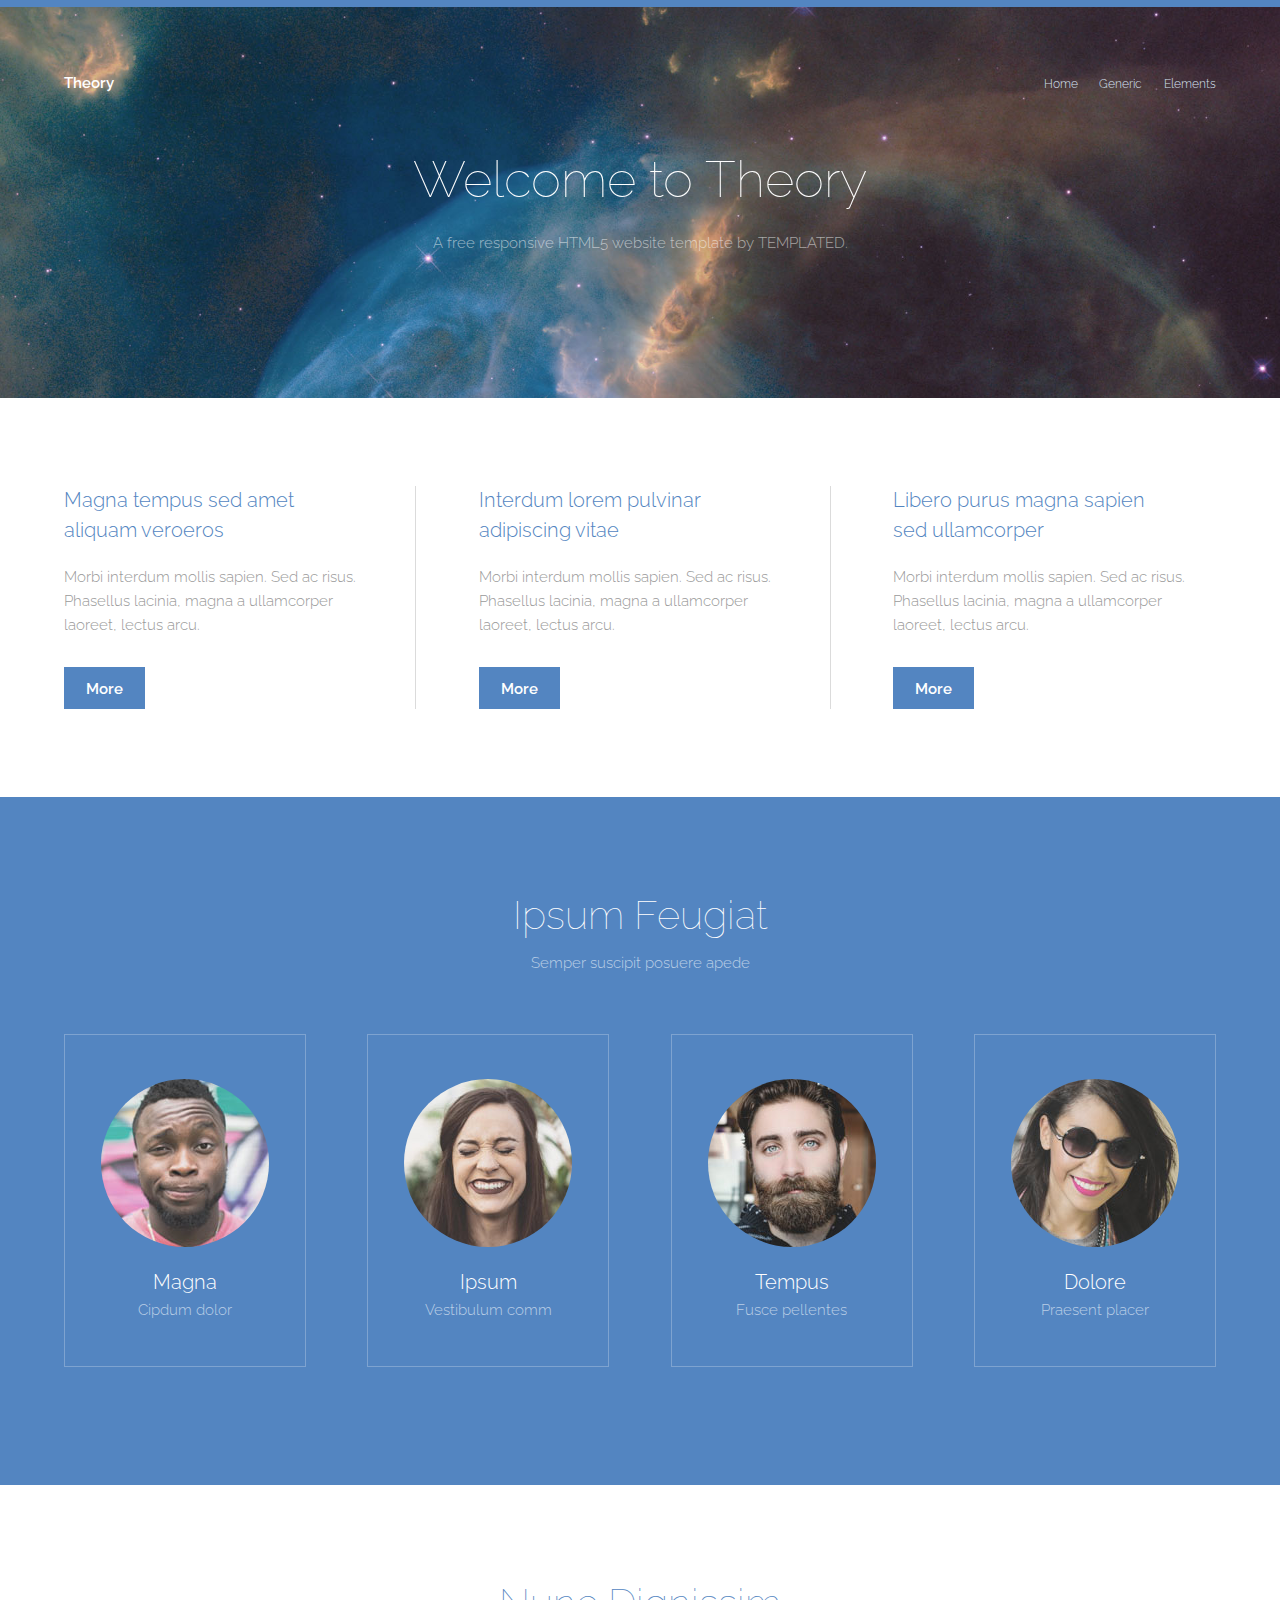
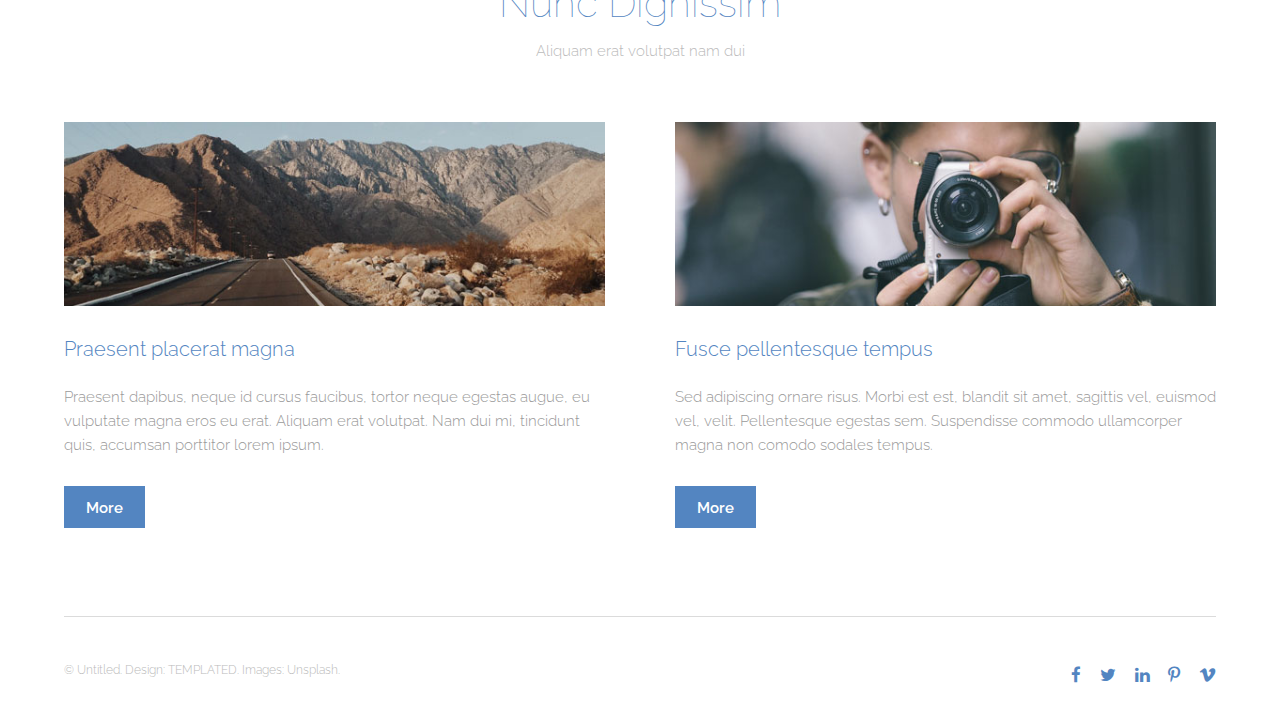
==== index.html @ ef94de68 "starting with template by Templated" ====
<!DOCTYPE HTML>
<!--
	Theory by TEMPLATED
	templated.co @templatedco
	Released for free under the Creative Commons Attribution 3.0 license (templated.co/license)
-->
<html>
	<head>
		<title>Theory by TEMPLATED</title>
		<meta charset="utf-8" />
		<meta name="viewport" content="width=device-width, initial-scale=1" />
		<link rel="stylesheet" href="assets/css/main.css" />
	</head>
	<body>

		<!-- Header -->
			<header id="header">
				<div class="inner">
					<a href="index.html" class="logo">Theory</a>
					<nav id="nav">
						<a href="index.html">Home</a>
						<a href="generic.html">Generic</a>
						<a href="elements.html">Elements</a>
					</nav>
					<a href="#navPanel" class="navPanelToggle"><span class="fa fa-bars"></span></a>
				</div>
			</header>

		<!-- Banner -->
			<section id="banner">
				<h1>Welcome to Theory</h1>
				<p>A free responsive HTML5 website template by TEMPLATED.</p>
			</section>

		<!-- One -->
			<section id="one" class="wrapper">
				<div class="inner">
					<div class="flex flex-3">
						<article>
							<header>
								<h3>Magna tempus sed amet<br /> aliquam veroeros</h3>
							</header>
							<p>Morbi interdum mollis sapien. Sed ac risus. Phasellus lacinia, magna a ullamcorper laoreet, lectus arcu.</p>
							<footer>
								<a href="#" class="button special">More</a>
							</footer>
						</article>
						<article>
							<header>
								<h3>Interdum lorem pulvinar<br /> adipiscing vitae</h3>
							</header>
							<p>Morbi interdum mollis sapien. Sed ac risus. Phasellus lacinia, magna a ullamcorper laoreet, lectus arcu.</p>
							<footer>
								<a href="#" class="button special">More</a>
							</footer>
						</article>
						<article>
							<header>
								<h3>Libero purus magna sapien<br /> sed ullamcorper</h3>
							</header>
							<p>Morbi interdum mollis sapien. Sed ac risus. Phasellus lacinia, magna a ullamcorper laoreet, lectus arcu.</p>
							<footer>
								<a href="#" class="button special">More</a>
							</footer>
						</article>
					</div>
				</div>
			</section>

		<!-- Two -->
			<section id="two" class="wrapper style1 special">
				<div class="inner">
					<header>
						<h2>Ipsum Feugiat</h2>
						<p>Semper suscipit posuere apede</p>
					</header>
					<div class="flex flex-4">
						<div class="box person">
							<div class="image round">
								<img src="images/pic03.jpg" alt="Person 1" />
							</div>
							<h3>Magna</h3>
							<p>Cipdum dolor</p>
						</div>
						<div class="box person">
							<div class="image round">
								<img src="images/pic04.jpg" alt="Person 2" />
							</div>
							<h3>Ipsum</h3>
							<p>Vestibulum comm</p>
						</div>
						<div class="box person">
							<div class="image round">
								<img src="images/pic05.jpg" alt="Person 3" />
							</div>
							<h3>Tempus</h3>
							<p>Fusce pellentes</p>
						</div>
						<div class="box person">
							<div class="image round">
								<img src="images/pic06.jpg" alt="Person 4" />
							</div>
							<h3>Dolore</h3>
							<p>Praesent placer</p>
						</div>
					</div>
				</div>
			</section>

		<!-- Three -->
			<section id="three" class="wrapper special">
				<div class="inner">
					<header class="align-center">
						<h2>Nunc Dignissim</h2>
						<p>Aliquam erat volutpat nam dui </p>
					</header>
					<div class="flex flex-2">
						<article>
							<div class="image fit">
								<img src="images/pic01.jpg" alt="Pic 01" />
							</div>
							<header>
								<h3>Praesent placerat magna</h3>
							</header>
							<p>Praesent dapibus, neque id cursus faucibus, tortor neque egestas augue, eu vulputate magna eros eu erat. Aliquam erat volutpat. Nam dui mi, tincidunt quis, accumsan porttitor lorem ipsum.</p>
							<footer>
								<a href="#" class="button special">More</a>
							</footer>
						</article>
						<article>
							<div class="image fit">
								<img src="images/pic02.jpg" alt="Pic 02" />
							</div>
							<header>
								<h3>Fusce pellentesque tempus</h3>
							</header>
							<p>Sed adipiscing ornare risus. Morbi est est, blandit sit amet, sagittis vel, euismod vel, velit. Pellentesque egestas sem. Suspendisse commodo ullamcorper magna non comodo sodales tempus.</p>
							<footer>
								<a href="#" class="button special">More</a>
							</footer>
						</article>
					</div>
				</div>
			</section>

		<!-- Footer -->
			<footer id="footer">
				<div class="inner">
					<div class="flex">
						<div class="copyright">
							&copy; Untitled. Design: <a href="https://templated.co">TEMPLATED</a>. Images: <a href="https://unsplash.com">Unsplash</a>.
						</div>
						<ul class="icons">
							<li><a href="#" class="icon fa-facebook"><span class="label">Facebook</span></a></li>
							<li><a href="#" class="icon fa-twitter"><span class="label">Twitter</span></a></li>
							<li><a href="#" class="icon fa-linkedin"><span class="label">linkedIn</span></a></li>
							<li><a href="#" class="icon fa-pinterest-p"><span class="label">Pinterest</span></a></li>
							<li><a href="#" class="icon fa-vimeo"><span class="label">Vimeo</span></a></li>
						</ul>
					</div>
				</div>
			</footer>

		<!-- Scripts -->
			<script src="assets/js/jquery.min.js"></script>
			<script src="assets/js/skel.min.js"></script>
			<script src="assets/js/util.js"></script>
			<script src="assets/js/main.js"></script>

	</body>
</html>
---- assets/css/main.css ----
@charset "UTF-8";
@import url(font-awesome.min.css);
@import "https://fonts.googleapis.com/css?family=Raleway:100,300,600";

/*
	Theory by TEMPLATED
	templated.co @templatedco
	Released for free under the Creative Commons Attribution 3.0 license (templated.co/license)
*/

/* Reset */

	html, body, div, span, applet, object, iframe, h1, h2, h3, h4, h5, h6, p, blockquote, pre, a, abbr, acronym, address, big, cite, code, del, dfn, em, img, ins, kbd, q, s, samp, small, strike, strong, sub, sup, tt, var, b, u, i, center, dl, dt, dd, ol, ul, li, fieldset, form, label, legend, table, caption, tbody, tfoot, thead, tr, th, td, article, aside, canvas, details, embed, figure, figcaption, footer, header, hgroup, menu, nav, output, ruby, section, summary, time, mark, audio, video {
		margin: 0;
		padding: 0;
		border: 0;
		font-size: 100%;
		font: inherit;
		vertical-align: baseline;
	}

	article, aside, details, figcaption, figure, footer, header, hgroup, menu, nav, section {
		display: block;
	}

	body {
		line-height: 1;
	}

	ol, ul {
		list-style: none;
	}

	blockquote, q {
		quotes: none;
	}

	blockquote:before, blockquote:after, q:before, q:after {
		content: '';
		content: none;
	}

	table {
		border-collapse: collapse;
		border-spacing: 0;
	}

	body {
		-webkit-text-size-adjust: none;
	}

/* Box Model */

	*, *:before, *:after {
		-moz-box-sizing: border-box;
		-webkit-box-sizing: border-box;
		box-sizing: border-box;
	}

/* Containers */

	.container {
		margin-left: auto;
		margin-right: auto;
	}

	.container.\31 25\25 {
		width: 100%;
		max-width: 100em;
		min-width: 80em;
	}

	.container.\37 5\25 {
		width: 60em;
	}

	.container.\35 0\25 {
		width: 40em;
	}

	.container.\32 5\25 {
		width: 20em;
	}

	.container {
		width: 80em;
	}

	@media screen and (max-width: 1680px) {

		.container.\31 25\25 {
			width: 100%;
			max-width: 100em;
			min-width: 80em;
		}

		.container.\37 5\25 {
			width: 60em;
		}

		.container.\35 0\25 {
			width: 40em;
		}

		.container.\32 5\25 {
			width: 20em;
		}

		.container {
			width: 80em;
		}

	}

	@media screen and (max-width: 1280px) {

		.container.\31 25\25 {
			width: 100%;
			max-width: 81.25em;
			min-width: 65em;
		}

		.container.\37 5\25 {
			width: 48.75em;
		}

		.container.\35 0\25 {
			width: 32.5em;
		}

		.container.\32 5\25 {
			width: 16.25em;
		}

		.container {
			width: 65em;
		}

	}

	@media screen and (max-width: 980px) {

		.container.\31 25\25 {
			width: 100%;
			max-width: 112.5%;
			min-width: 90%;
		}

		.container.\37 5\25 {
			width: 67.5%;
		}

		.container.\35 0\25 {
			width: 45%;
		}

		.container.\32 5\25 {
			width: 22.5%;
		}

		.container {
			width: 90%;
		}

	}

	@media screen and (max-width: 736px) {

		.container.\31 25\25 {
			width: 100%;
			max-width: 112.5%;
			min-width: 90%;
		}

		.container.\37 5\25 {
			width: 67.5%;
		}

		.container.\35 0\25 {
			width: 45%;
		}

		.container.\32 5\25 {
			width: 22.5%;
		}

		.container {
			width: 90% !important;
		}

	}

	@media screen and (max-width: 480px) {

		.container.\31 25\25 {
			width: 100%;
			max-width: 112.5%;
			min-width: 90%;
		}

		.container.\37 5\25 {
			width: 67.5%;
		}

		.container.\35 0\25 {
			width: 45%;
		}

		.container.\32 5\25 {
			width: 22.5%;
		}

		.container {
			width: 90% !important;
		}

	}

/* Grid */

	.row {
		border-bottom: solid 1px transparent;
		-moz-box-sizing: border-box;
		-webkit-box-sizing: border-box;
		box-sizing: border-box;
	}

	.row > * {
		float: left;
		-moz-box-sizing: border-box;
		-webkit-box-sizing: border-box;
		box-sizing: border-box;
	}

	.row:after, .row:before {
		content: '';
		display: block;
		clear: both;
		height: 0;
	}

	.row.uniform > * > :first-child {
		margin-top: 0;
	}

	.row.uniform > * > :last-child {
		margin-bottom: 0;
	}

	.row.\30 \25 > * {
		padding: 0 0 0 0em;
	}

	.row.\30 \25 {
		margin: 0 0 -1px 0em;
	}

	.row.uniform.\30 \25 > * {
		padding: 0em 0 0 0em;
	}

	.row.uniform.\30 \25 {
		margin: 0em 0 -1px 0em;
	}

	.row > * {
		padding: 0 0 0 2em;
	}

	.row {
		margin: 0 0 -1px -2em;
	}

	.row.uniform > * {
		padding: 2em 0 0 2em;
	}

	.row.uniform {
		margin: -2em 0 -1px -2em;
	}

	.row.\32 00\25 > * {
		padding: 0 0 0 4em;
	}

	.row.\32 00\25 {
		margin: 0 0 -1px -4em;
	}

	.row.uniform.\32 00\25 > * {
		padding: 4em 0 0 4em;
	}

	.row.uniform.\32 00\25 {
		margin: -4em 0 -1px -4em;
	}

	.row.\31 50\25 > * {
		padding: 0 0 0 3em;
	}

	.row.\31 50\25 {
		margin: 0 0 -1px -3em;
	}

	.row.uniform.\31 50\25 > * {
		padding: 3em 0 0 3em;
	}

	.row.uniform.\31 50\25 {
		margin: -3em 0 -1px -3em;
	}

	.row.\35 0\25 > * {
		padding: 0 0 0 1em;
	}

	.row.\35 0\25 {
		margin: 0 0 -1px -1em;
	}

	.row.uniform.\35 0\25 > * {
		padding: 1em 0 0 1em;
	}

	.row.uniform.\35 0\25 {
		margin: -1em 0 -1px -1em;
	}

	.row.\32 5\25 > * {
		padding: 0 0 0 0.5em;
	}

	.row.\32 5\25 {
		margin: 0 0 -1px -0.5em;
	}

	.row.uniform.\32 5\25 > * {
		padding: 0.5em 0 0 0.5em;
	}

	.row.uniform.\32 5\25 {
		margin: -0.5em 0 -1px -0.5em;
	}

	.\31 2u, .\31 2u\24 {
		width: 100%;
		clear: none;
		margin-left: 0;
	}

	.\31 1u, .\31 1u\24 {
		width: 91.6666666667%;
		clear: none;
		margin-left: 0;
	}

	.\31 0u, .\31 0u\24 {
		width: 83.3333333333%;
		clear: none;
		margin-left: 0;
	}

	.\39 u, .\39 u\24 {
		width: 75%;
		clear: none;
		margin-left: 0;
	}

	.\38 u, .\38 u\24 {
		width: 66.6666666667%;
		clear: none;
		margin-left: 0;
	}

	.\37 u, .\37 u\24 {
		width: 58.3333333333%;
		clear: none;
		margin-left: 0;
	}

	.\36 u, .\36 u\24 {
		width: 50%;
		clear: none;
		margin-left: 0;
	}

	.\35 u, .\35 u\24 {
		width: 41.6666666667%;
		clear: none;
		margin-left: 0;
	}

	.\34 u, .\34 u\24 {
		width: 33.3333333333%;
		clear: none;
		margin-left: 0;
	}

	.\33 u, .\33 u\24 {
		width: 25%;
		clear: none;
		margin-left: 0;
	}

	.\32 u, .\32 u\24 {
		width: 16.6666666667%;
		clear: none;
		margin-left: 0;
	}

	.\31 u, .\31 u\24 {
		width: 8.3333333333%;
		clear: none;
		margin-left: 0;
	}

	.\31 2u\24 + *,
	.\31 1u\24 + *,
	.\31 0u\24 + *,
	.\39 u\24 + *,
	.\38 u\24 + *,
	.\37 u\24 + *,
	.\36 u\24 + *,
	.\35 u\24 + *,
	.\34 u\24 + *,
	.\33 u\24 + *,
	.\32 u\24 + *,
	.\31 u\24 + * {
		clear: left;
	}

	.\-11u {
		margin-left: 91.66667%;
	}

	.\-10u {
		margin-left: 83.33333%;
	}

	.\-9u {
		margin-left: 75%;
	}

	.\-8u {
		margin-left: 66.66667%;
	}

	.\-7u {
		margin-left: 58.33333%;
	}

	.\-6u {
		margin-left: 50%;
	}

	.\-5u {
		margin-left: 41.66667%;
	}

	.\-4u {
		margin-left: 33.33333%;
	}

	.\-3u {
		margin-left: 25%;
	}

	.\-2u {
		margin-left: 16.66667%;
	}

	.\-1u {
		margin-left: 8.33333%;
	}

	@media screen and (max-width: 1680px) {

		.row > * {
			padding: 0 0 0 2em;
		}

		.row {
			margin: 0 0 -1px -2em;
		}

		.row.uniform > * {
			padding: 2em 0 0 2em;
		}

		.row.uniform {
			margin: -2em 0 -1px -2em;
		}

		.row.\32 00\25 > * {
			padding: 0 0 0 4em;
		}

		.row.\32 00\25 {
			margin: 0 0 -1px -4em;
		}

		.row.uniform.\32 00\25 > * {
			padding: 4em 0 0 4em;
		}

		.row.uniform.\32 00\25 {
			margin: -4em 0 -1px -4em;
		}

		.row.\31 50\25 > * {
			padding: 0 0 0 3em;
		}

		.row.\31 50\25 {
			margin: 0 0 -1px -3em;
		}

		.row.uniform.\31 50\25 > * {
			padding: 3em 0 0 3em;
		}

		.row.uniform.\31 50\25 {
			margin: -3em 0 -1px -3em;
		}

		.row.\35 0\25 > * {
			padding: 0 0 0 1em;
		}

		.row.\35 0\25 {
			margin: 0 0 -1px -1em;
		}

		.row.uniform.\35 0\25 > * {
			padding: 1em 0 0 1em;
		}

		.row.uniform.\35 0\25 {
			margin: -1em 0 -1px -1em;
		}

		.row.\32 5\25 > * {
			padding: 0 0 0 0.5em;
		}

		.row.\32 5\25 {
			margin: 0 0 -1px -0.5em;
		}

		.row.uniform.\32 5\25 > * {
			padding: 0.5em 0 0 0.5em;
		}

		.row.uniform.\32 5\25 {
			margin: -0.5em 0 -1px -0.5em;
		}

		.\31 2u\28xlarge\29, .\31 2u\24\28xlarge\29 {
			width: 100%;
			clear: none;
			margin-left: 0;
		}

		.\31 1u\28xlarge\29, .\31 1u\24\28xlarge\29 {
			width: 91.6666666667%;
			clear: none;
			margin-left: 0;
		}

		.\31 0u\28xlarge\29, .\31 0u\24\28xlarge\29 {
			width: 83.3333333333%;
			clear: none;
			margin-left: 0;
		}

		.\39 u\28xlarge\29, .\39 u\24\28xlarge\29 {
			width: 75%;
			clear: none;
			margin-left: 0;
		}

		.\38 u\28xlarge\29, .\38 u\24\28xlarge\29 {
			width: 66.6666666667%;
			clear: none;
			margin-left: 0;
		}

		.\37 u\28xlarge\29, .\37 u\24\28xlarge\29 {
			width: 58.3333333333%;
			clear: none;
			margin-left: 0;
		}

		.\36 u\28xlarge\29, .\36 u\24\28xlarge\29 {
			width: 50%;
			clear: none;
			margin-left: 0;
		}

		.\35 u\28xlarge\29, .\35 u\24\28xlarge\29 {
			width: 41.6666666667%;
			clear: none;
			margin-left: 0;
		}

		.\34 u\28xlarge\29, .\34 u\24\28xlarge\29 {
			width: 33.3333333333%;
			clear: none;
			margin-left: 0;
		}

		.\33 u\28xlarge\29, .\33 u\24\28xlarge\29 {
			width: 25%;
			clear: none;
			margin-left: 0;
		}

		.\32 u\28xlarge\29, .\32 u\24\28xlarge\29 {
			width: 16.6666666667%;
			clear: none;
			margin-left: 0;
		}

		.\31 u\28xlarge\29, .\31 u\24\28xlarge\29 {
			width: 8.3333333333%;
			clear: none;
			margin-left: 0;
		}

		.\31 2u\24\28xlarge\29 + *,
		.\31 1u\24\28xlarge\29 + *,
		.\31 0u\24\28xlarge\29 + *,
		.\39 u\24\28xlarge\29 + *,
		.\38 u\24\28xlarge\29 + *,
		.\37 u\24\28xlarge\29 + *,
		.\36 u\24\28xlarge\29 + *,
		.\35 u\24\28xlarge\29 + *,
		.\34 u\24\28xlarge\29 + *,
		.\33 u\24\28xlarge\29 + *,
		.\32 u\24\28xlarge\29 + *,
		.\31 u\24\28xlarge\29 + * {
			clear: left;
		}

		.\-11u\28xlarge\29 {
			margin-left: 91.66667%;
		}

		.\-10u\28xlarge\29 {
			margin-left: 83.33333%;
		}

		.\-9u\28xlarge\29 {
			margin-left: 75%;
		}

		.\-8u\28xlarge\29 {
			margin-left: 66.66667%;
		}

		.\-7u\28xlarge\29 {
			margin-left: 58.33333%;
		}

		.\-6u\28xlarge\29 {
			margin-left: 50%;
		}

		.\-5u\28xlarge\29 {
			margin-left: 41.66667%;
		}

		.\-4u\28xlarge\29 {
			margin-left: 33.33333%;
		}

		.\-3u\28xlarge\29 {
			margin-left: 25%;
		}

		.\-2u\28xlarge\29 {
			margin-left: 16.66667%;
		}

		.\-1u\28xlarge\29 {
			margin-left: 8.33333%;
		}

	}

	@media screen and (max-width: 1280px) {

		.row > * {
			padding: 0 0 0 1.5em;
		}

		.row {
			margin: 0 0 -1px -1.5em;
		}

		.row.uniform > * {
			padding: 1.5em 0 0 1.5em;
		}

		.row.uniform {
			margin: -1.5em 0 -1px -1.5em;
		}

		.row.\32 00\25 > * {
			padding: 0 0 0 3em;
		}

		.row.\32 00\25 {
			margin: 0 0 -1px -3em;
		}

		.row.uniform.\32 00\25 > * {
			padding: 3em 0 0 3em;
		}

		.row.uniform.\32 00\25 {
			margin: -3em 0 -1px -3em;
		}

		.row.\31 50\25 > * {
			padding: 0 0 0 2.25em;
		}

		.row.\31 50\25 {
			margin: 0 0 -1px -2.25em;
		}

		.row.uniform.\31 50\25 > * {
			padding: 2.25em 0 0 2.25em;
		}

		.row.uniform.\31 50\25 {
			margin: -2.25em 0 -1px -2.25em;
		}

		.row.\35 0\25 > * {
			padding: 0 0 0 0.75em;
		}

		.row.\35 0\25 {
			margin: 0 0 -1px -0.75em;
		}

		.row.uniform.\35 0\25 > * {
			padding: 0.75em 0 0 0.75em;
		}

		.row.uniform.\35 0\25 {
			margin: -0.75em 0 -1px -0.75em;
		}

		.row.\32 5\25 > * {
			padding: 0 0 0 0.375em;
		}

		.row.\32 5\25 {
			margin: 0 0 -1px -0.375em;
		}

		.row.uniform.\32 5\25 > * {
			padding: 0.375em 0 0 0.375em;
		}

		.row.uniform.\32 5\25 {
			margin: -0.375em 0 -1px -0.375em;
		}

		.\31 2u\28large\29, .\31 2u\24\28large\29 {
			width: 100%;
			clear: none;
			margin-left: 0;
		}

		.\31 1u\28large\29, .\31 1u\24\28large\29 {
			width: 91.6666666667%;
			clear: none;
			margin-left: 0;
		}

		.\31 0u\28large\29, .\31 0u\24\28large\29 {
			width: 83.3333333333%;
			clear: none;
			margin-left: 0;
		}

		.\39 u\28large\29, .\39 u\24\28large\29 {
			width: 75%;
			clear: none;
			margin-left: 0;
		}

		.\38 u\28large\29, .\38 u\24\28large\29 {
			width: 66.6666666667%;
			clear: none;
			margin-left: 0;
		}

		.\37 u\28large\29, .\37 u\24\28large\29 {
			width: 58.3333333333%;
			clear: none;
			margin-left: 0;
		}

		.\36 u\28large\29, .\36 u\24\28large\29 {
			width: 50%;
			clear: none;
			margin-left: 0;
		}

		.\35 u\28large\29, .\35 u\24\28large\29 {
			width: 41.6666666667%;
			clear: none;
			margin-left: 0;
		}

		.\34 u\28large\29, .\34 u\24\28large\29 {
			width: 33.3333333333%;
			clear: none;
			margin-left: 0;
		}

		.\33 u\28large\29, .\33 u\24\28large\29 {
			width: 25%;
			clear: none;
			margin-left: 0;
		}

		.\32 u\28large\29, .\32 u\24\28large\29 {
			width: 16.6666666667%;
			clear: none;
			margin-left: 0;
		}

		.\31 u\28large\29, .\31 u\24\28large\29 {
			width: 8.3333333333%;
			clear: none;
			margin-left: 0;
		}

		.\31 2u\24\28large\29 + *,
		.\31 1u\24\28large\29 + *,
		.\31 0u\24\28large\29 + *,
		.\39 u\24\28large\29 + *,
		.\38 u\24\28large\29 + *,
		.\37 u\24\28large\29 + *,
		.\36 u\24\28large\29 + *,
		.\35 u\24\28large\29 + *,
		.\34 u\24\28large\29 + *,
		.\33 u\24\28large\29 + *,
		.\32 u\24\28large\29 + *,
		.\31 u\24\28large\29 + * {
			clear: left;
		}

		.\-11u\28large\29 {
			margin-left: 91.66667%;
		}

		.\-10u\28large\29 {
			margin-left: 83.33333%;
		}

		.\-9u\28large\29 {
			margin-left: 75%;
		}

		.\-8u\28large\29 {
			margin-left: 66.66667%;
		}

		.\-7u\28large\29 {
			margin-left: 58.33333%;
		}

		.\-6u\28large\29 {
			margin-left: 50%;
		}

		.\-5u\28large\29 {
			margin-left: 41.66667%;
		}

		.\-4u\28large\29 {
			margin-left: 33.33333%;
		}

		.\-3u\28large\29 {
			margin-left: 25%;
		}

		.\-2u\28large\29 {
			margin-left: 16.66667%;
		}

		.\-1u\28large\29 {
			margin-left: 8.33333%;
		}

	}

	@media screen and (max-width: 980px) {

		.row > * {
			padding: 0 0 0 1.5em;
		}

		.row {
			margin: 0 0 -1px -1.5em;
		}

		.row.uniform > * {
			padding: 1.5em 0 0 1.5em;
		}

		.row.uniform {
			margin: -1.5em 0 -1px -1.5em;
		}

		.row.\32 00\25 > * {
			padding: 0 0 0 3em;
		}

		.row.\32 00\25 {
			margin: 0 0 -1px -3em;
		}

		.row.uniform.\32 00\25 > * {
			padding: 3em 0 0 3em;
		}

		.row.uniform.\32 00\25 {
			margin: -3em 0 -1px -3em;
		}

		.row.\31 50\25 > * {
			padding: 0 0 0 2.25em;
		}

		.row.\31 50\25 {
			margin: 0 0 -1px -2.25em;
		}

		.row.uniform.\31 50\25 > * {
			padding: 2.25em 0 0 2.25em;
		}

		.row.uniform.\31 50\25 {
			margin: -2.25em 0 -1px -2.25em;
		}

		.row.\35 0\25 > * {
			padding: 0 0 0 0.75em;
		}

		.row.\35 0\25 {
			margin: 0 0 -1px -0.75em;
		}

		.row.uniform.\35 0\25 > * {
			padding: 0.75em 0 0 0.75em;
		}

		.row.uniform.\35 0\25 {
			margin: -0.75em 0 -1px -0.75em;
		}

		.row.\32 5\25 > * {
			padding: 0 0 0 0.375em;
		}

		.row.\32 5\25 {
			margin: 0 0 -1px -0.375em;
		}

		.row.uniform.\32 5\25 > * {
			padding: 0.375em 0 0 0.375em;
		}

		.row.uniform.\32 5\25 {
			margin: -0.375em 0 -1px -0.375em;
		}

		.\31 2u\28medium\29, .\31 2u\24\28medium\29 {
			width: 100%;
			clear: none;
			margin-left: 0;
		}

		.\31 1u\28medium\29, .\31 1u\24\28medium\29 {
			width: 91.6666666667%;
			clear: none;
			margin-left: 0;
		}

		.\31 0u\28medium\29, .\31 0u\24\28medium\29 {
			width: 83.3333333333%;
			clear: none;
			margin-left: 0;
		}

		.\39 u\28medium\29, .\39 u\24\28medium\29 {
			width: 75%;
			clear: none;
			margin-left: 0;
		}

		.\38 u\28medium\29, .\38 u\24\28medium\29 {
			width: 66.6666666667%;
			clear: none;
			margin-left: 0;
		}

		.\37 u\28medium\29, .\37 u\24\28medium\29 {
			width: 58.3333333333%;
			clear: none;
			margin-left: 0;
		}

		.\36 u\28medium\29, .\36 u\24\28medium\29 {
			width: 50%;
			clear: none;
			margin-left: 0;
		}

		.\35 u\28medium\29, .\35 u\24\28medium\29 {
			width: 41.6666666667%;
			clear: none;
			margin-left: 0;
		}

		.\34 u\28medium\29, .\34 u\24\28medium\29 {
			width: 33.3333333333%;
			clear: none;
			margin-left: 0;
		}

		.\33 u\28medium\29, .\33 u\24\28medium\29 {
			width: 25%;
			clear: none;
			margin-left: 0;
		}

		.\32 u\28medium\29, .\32 u\24\28medium\29 {
			width: 16.6666666667%;
			clear: none;
			margin-left: 0;
		}

		.\31 u\28medium\29, .\31 u\24\28medium\29 {
			width: 8.3333333333%;
			clear: none;
			margin-left: 0;
		}

		.\31 2u\24\28medium\29 + *,
		.\31 1u\24\28medium\29 + *,
		.\31 0u\24\28medium\29 + *,
		.\39 u\24\28medium\29 + *,
		.\38 u\24\28medium\29 + *,
		.\37 u\24\28medium\29 + *,
		.\36 u\24\28medium\29 + *,
		.\35 u\24\28medium\29 + *,
		.\34 u\24\28medium\29 + *,
		.\33 u\24\28medium\29 + *,
		.\32 u\24\28medium\29 + *,
		.\31 u\24\28medium\29 + * {
			clear: left;
		}

		.\-11u\28medium\29 {
			margin-left: 91.66667%;
		}

		.\-10u\28medium\29 {
			margin-left: 83.33333%;
		}

		.\-9u\28medium\29 {
			margin-left: 75%;
		}

		.\-8u\28medium\29 {
			margin-left: 66.66667%;
		}

		.\-7u\28medium\29 {
			margin-left: 58.33333%;
		}

		.\-6u\28medium\29 {
			margin-left: 50%;
		}

		.\-5u\28medium\29 {
			margin-left: 41.66667%;
		}

		.\-4u\28medium\29 {
			margin-left: 33.33333%;
		}

		.\-3u\28medium\29 {
			margin-left: 25%;
		}

		.\-2u\28medium\29 {
			margin-left: 16.66667%;
		}

		.\-1u\28medium\29 {
			margin-left: 8.33333%;
		}

	}

	@media screen and (max-width: 736px) {

		.row > * {
			padding: 0 0 0 1.25em;
		}

		.row {
			margin: 0 0 -1px -1.25em;
		}

		.row.uniform > * {
			padding: 1.25em 0 0 1.25em;
		}

		.row.uniform {
			margin: -1.25em 0 -1px -1.25em;
		}

		.row.\32 00\25 > * {
			padding: 0 0 0 2.5em;
		}

		.row.\32 00\25 {
			margin: 0 0 -1px -2.5em;
		}

		.row.uniform.\32 00\25 > * {
			padding: 2.5em 0 0 2.5em;
		}

		.row.uniform.\32 00\25 {
			margin: -2.5em 0 -1px -2.5em;
		}

		.row.\31 50\25 > * {
			padding: 0 0 0 1.875em;
		}

		.row.\31 50\25 {
			margin: 0 0 -1px -1.875em;
		}

		.row.uniform.\31 50\25 > * {
			padding: 1.875em 0 0 1.875em;
		}

		.row.uniform.\31 50\25 {
			margin: -1.875em 0 -1px -1.875em;
		}

		.row.\35 0\25 > * {
			padding: 0 0 0 0.625em;
		}

		.row.\35 0\25 {
			margin: 0 0 -1px -0.625em;
		}

		.row.uniform.\35 0\25 > * {
			padding: 0.625em 0 0 0.625em;
		}

		.row.uniform.\35 0\25 {
			margin: -0.625em 0 -1px -0.625em;
		}

		.row.\32 5\25 > * {
			padding: 0 0 0 0.3125em;
		}

		.row.\32 5\25 {
			margin: 0 0 -1px -0.3125em;
		}

		.row.uniform.\32 5\25 > * {
			padding: 0.3125em 0 0 0.3125em;
		}

		.row.uniform.\32 5\25 {
			margin: -0.3125em 0 -1px -0.3125em;
		}

		.\31 2u\28small\29, .\31 2u\24\28small\29 {
			width: 100%;
			clear: none;
			margin-left: 0;
		}

		.\31 1u\28small\29, .\31 1u\24\28small\29 {
			width: 91.6666666667%;
			clear: none;
			margin-left: 0;
		}

		.\31 0u\28small\29, .\31 0u\24\28small\29 {
			width: 83.3333333333%;
			clear: none;
			margin-left: 0;
		}

		.\39 u\28small\29, .\39 u\24\28small\29 {
			width: 75%;
			clear: none;
			margin-left: 0;
		}

		.\38 u\28small\29, .\38 u\24\28small\29 {
			width: 66.6666666667%;
			clear: none;
			margin-left: 0;
		}

		.\37 u\28small\29, .\37 u\24\28small\29 {
			width: 58.3333333333%;
			clear: none;
			margin-left: 0;
		}

		.\36 u\28small\29, .\36 u\24\28small\29 {
			width: 50%;
			clear: none;
			margin-left: 0;
		}

		.\35 u\28small\29, .\35 u\24\28small\29 {
			width: 41.6666666667%;
			clear: none;
			margin-left: 0;
		}

		.\34 u\28small\29, .\34 u\24\28small\29 {
			width: 33.3333333333%;
			clear: none;
			margin-left: 0;
		}

		.\33 u\28small\29, .\33 u\24\28small\29 {
			width: 25%;
			clear: none;
			margin-left: 0;
		}

		.\32 u\28small\29, .\32 u\24\28small\29 {
			width: 16.6666666667%;
			clear: none;
			margin-left: 0;
		}

		.\31 u\28small\29, .\31 u\24\28small\29 {
			width: 8.3333333333%;
			clear: none;
			margin-left: 0;
		}

		.\31 2u\24\28small\29 + *,
		.\31 1u\24\28small\29 + *,
		.\31 0u\24\28small\29 + *,
		.\39 u\24\28small\29 + *,
		.\38 u\24\28small\29 + *,
		.\37 u\24\28small\29 + *,
		.\36 u\24\28small\29 + *,
		.\35 u\24\28small\29 + *,
		.\34 u\24\28small\29 + *,
		.\33 u\24\28small\29 + *,
		.\32 u\24\28small\29 + *,
		.\31 u\24\28small\29 + * {
			clear: left;
		}

		.\-11u\28small\29 {
			margin-left: 91.66667%;
		}

		.\-10u\28small\29 {
			margin-left: 83.33333%;
		}

		.\-9u\28small\29 {
			margin-left: 75%;
		}

		.\-8u\28small\29 {
			margin-left: 66.66667%;
		}

		.\-7u\28small\29 {
			margin-left: 58.33333%;
		}

		.\-6u\28small\29 {
			margin-left: 50%;
		}

		.\-5u\28small\29 {
			margin-left: 41.66667%;
		}

		.\-4u\28small\29 {
			margin-left: 33.33333%;
		}

		.\-3u\28small\29 {
			margin-left: 25%;
		}

		.\-2u\28small\29 {
			margin-left: 16.66667%;
		}

		.\-1u\28small\29 {
			margin-left: 8.33333%;
		}

	}

	@media screen and (max-width: 480px) {

		.row > * {
			padding: 0 0 0 1.25em;
		}

		.row {
			margin: 0 0 -1px -1.25em;
		}

		.row.uniform > * {
			padding: 1.25em 0 0 1.25em;
		}

		.row.uniform {
			margin: -1.25em 0 -1px -1.25em;
		}

		.row.\32 00\25 > * {
			padding: 0 0 0 2.5em;
		}

		.row.\32 00\25 {
			margin: 0 0 -1px -2.5em;
		}

		.row.uniform.\32 00\25 > * {
			padding: 2.5em 0 0 2.5em;
		}

		.row.uniform.\32 00\25 {
			margin: -2.5em 0 -1px -2.5em;
		}

		.row.\31 50\25 > * {
			padding: 0 0 0 1.875em;
		}

		.row.\31 50\25 {
			margin: 0 0 -1px -1.875em;
		}

		.row.uniform.\31 50\25 > * {
			padding: 1.875em 0 0 1.875em;
		}

		.row.uniform.\31 50\25 {
			margin: -1.875em 0 -1px -1.875em;
		}

		.row.\35 0\25 > * {
			padding: 0 0 0 0.625em;
		}

		.row.\35 0\25 {
			margin: 0 0 -1px -0.625em;
		}

		.row.uniform.\35 0\25 > * {
			padding: 0.625em 0 0 0.625em;
		}

		.row.uniform.\35 0\25 {
			margin: -0.625em 0 -1px -0.625em;
		}

		.row.\32 5\25 > * {
			padding: 0 0 0 0.3125em;
		}

		.row.\32 5\25 {
			margin: 0 0 -1px -0.3125em;
		}

		.row.uniform.\32 5\25 > * {
			padding: 0.3125em 0 0 0.3125em;
		}

		.row.uniform.\32 5\25 {
			margin: -0.3125em 0 -1px -0.3125em;
		}

		.\31 2u\28xsmall\29, .\31 2u\24\28xsmall\29 {
			width: 100%;
			clear: none;
			margin-left: 0;
		}

		.\31 1u\28xsmall\29, .\31 1u\24\28xsmall\29 {
			width: 91.6666666667%;
			clear: none;
			margin-left: 0;
		}

		.\31 0u\28xsmall\29, .\31 0u\24\28xsmall\29 {
			width: 83.3333333333%;
			clear: none;
			margin-left: 0;
		}

		.\39 u\28xsmall\29, .\39 u\24\28xsmall\29 {
			width: 75%;
			clear: none;
			margin-left: 0;
		}

		.\38 u\28xsmall\29, .\38 u\24\28xsmall\29 {
			width: 66.6666666667%;
			clear: none;
			margin-left: 0;
		}

		.\37 u\28xsmall\29, .\37 u\24\28xsmall\29 {
			width: 58.3333333333%;
			clear: none;
			margin-left: 0;
		}

		.\36 u\28xsmall\29, .\36 u\24\28xsmall\29 {
			width: 50%;
			clear: none;
			margin-left: 0;
		}

		.\35 u\28xsmall\29, .\35 u\24\28xsmall\29 {
			width: 41.6666666667%;
			clear: none;
			margin-left: 0;
		}

		.\34 u\28xsmall\29, .\34 u\24\28xsmall\29 {
			width: 33.3333333333%;
			clear: none;
			margin-left: 0;
		}

		.\33 u\28xsmall\29, .\33 u\24\28xsmall\29 {
			width: 25%;
			clear: none;
			margin-left: 0;
		}

		.\32 u\28xsmall\29, .\32 u\24\28xsmall\29 {
			width: 16.6666666667%;
			clear: none;
			margin-left: 0;
		}

		.\31 u\28xsmall\29, .\31 u\24\28xsmall\29 {
			width: 8.3333333333%;
			clear: none;
			margin-left: 0;
		}

		.\31 2u\24\28xsmall\29 + *,
		.\31 1u\24\28xsmall\29 + *,
		.\31 0u\24\28xsmall\29 + *,
		.\39 u\24\28xsmall\29 + *,
		.\38 u\24\28xsmall\29 + *,
		.\37 u\24\28xsmall\29 + *,
		.\36 u\24\28xsmall\29 + *,
		.\35 u\24\28xsmall\29 + *,
		.\34 u\24\28xsmall\29 + *,
		.\33 u\24\28xsmall\29 + *,
		.\32 u\24\28xsmall\29 + *,
		.\31 u\24\28xsmall\29 + * {
			clear: left;
		}

		.\-11u\28xsmall\29 {
			margin-left: 91.66667%;
		}

		.\-10u\28xsmall\29 {
			margin-left: 83.33333%;
		}

		.\-9u\28xsmall\29 {
			margin-left: 75%;
		}

		.\-8u\28xsmall\29 {
			margin-left: 66.66667%;
		}

		.\-7u\28xsmall\29 {
			margin-left: 58.33333%;
		}

		.\-6u\28xsmall\29 {
			margin-left: 50%;
		}

		.\-5u\28xsmall\29 {
			margin-left: 41.66667%;
		}

		.\-4u\28xsmall\29 {
			margin-left: 33.33333%;
		}

		.\-3u\28xsmall\29 {
			margin-left: 25%;
		}

		.\-2u\28xsmall\29 {
			margin-left: 16.66667%;
		}

		.\-1u\28xsmall\29 {
			margin-left: 8.33333%;
		}

	}

/* Basic */

	@-ms-viewport {
		width: device-width;
	}

	body {
		-ms-overflow-style: scrollbar;
	}

	@media screen and (max-width: 480px) {

		html, body {
			min-width: 320px;
		}

	}

	body {
		background: #fff;
	}

		body.is-loading *, body.is-loading *:before, body.is-loading *:after {
			-moz-animation: none !important;
			-webkit-animation: none !important;
			-ms-animation: none !important;
			animation: none !important;
			-moz-transition: none !important;
			-webkit-transition: none !important;
			-ms-transition: none !important;
			transition: none !important;
		}

/* Type */

	body, input, select, textarea {
		color: #9a9a9a;
		font-family: "Raleway", Arial, Helvetica, sans-serif;
		font-size: 13pt;
		font-weight: 300;
		line-height: 1.65;
	}

		@media screen and (max-width: 1680px) {

			body, input, select, textarea {
				font-size: 11pt;
			}

		}

		@media screen and (max-width: 1280px) {

			body, input, select, textarea {
				font-size: 11pt;
			}

		}

		@media screen and (max-width: 980px) {

			body, input, select, textarea {
				font-size: 12pt;
			}

		}

		@media screen and (max-width: 736px) {

			body, input, select, textarea {
				font-size: 12pt;
			}

		}

		@media screen and (max-width: 480px) {

			body, input, select, textarea {
				font-size: 12pt;
			}

		}

	a {
		color: #5385c1;
		text-decoration: underline;
	}

		a:hover {
			text-decoration: none;
		}

	strong, b {
		color: #555;
		font-weight: 600;
	}

	em, i {
		font-style: italic;
	}

	p {
		margin: 0 0 2em 0;
	}

	h1, h2, h3, h4, h5, h6 {
		color: #5385c1;
		font-weight: 300;
		line-height: 1.5;
		margin: 0 0 1em 0;
	}

		h1 a, h2 a, h3 a, h4 a, h5 a, h6 a {
			color: inherit;
			text-decoration: none;
		}

	h2 {
		font-size: 1.75em;
		font-weight: 100;
	}

	h3 {
		font-size: 1.35em;
	}

	h4 {
		font-size: 1.1em;
	}

	h5 {
		font-size: 0.9em;
	}

	h6 {
		font-size: 0.7em;
	}

	sub {
		font-size: 0.8em;
		position: relative;
		top: 0.5em;
	}

	sup {
		font-size: 0.8em;
		position: relative;
		top: -0.5em;
	}

	blockquote {
		border-left: solid 4px #dbdbdb;
		font-style: italic;
		margin: 0 0 2em 0;
		padding: 0.5em 0 0.5em 2em;
	}

	code {
		background: rgba(144, 144, 144, 0.075);
		border-radius: 0;
		border: solid 1px #dbdbdb;
		font-family: "Courier New", monospace;
		font-size: 0.9em;
		margin: 0 0.25em;
		padding: 0.25em 0.65em;
	}

	pre {
		-webkit-overflow-scrolling: touch;
		font-family: "Courier New", monospace;
		font-size: 0.9em;
		margin: 0 0 2em 0;
	}

		pre code {
			display: block;
			line-height: 1.75;
			padding: 1em 1.5em;
			overflow-x: auto;
		}

	hr {
		border: 0;
		border-bottom: solid 1px #dbdbdb;
		margin: 2em 0;
	}

		hr.major {
			margin: 3em 0;
		}

	.align-left {
		text-align: left;
	}

	.align-center {
		text-align: center;
	}

	.align-right {
		text-align: right;
	}

	.inner {
		max-width: 75em;
		margin: 0 auto;
	}

		@media screen and (max-width: 1280px) {

			.inner {
				max-width: 90%;
			}

		}

		@media screen and (max-width: 480px) {

			.inner {
				max-width: 85%;
			}

		}

/* Section/Article */

	section.special, article.special {
		text-align: center;
	}

		section.special article, article.special article {
			text-align: left;
		}

	section.wrapper, article.wrapper {
		padding: 6em 0;
	}

		section.wrapper header, article.wrapper header {
			margin-bottom: 4em;
		}

			section.wrapper header h2, article.wrapper header h2 {
				font-size: 2.75em;
				margin: 0 0 .5em 0;
			}

			section.wrapper header p, article.wrapper header p {
				font-size: 1em;
			}

		section.wrapper article header, article.wrapper article header {
			margin: 0;
		}

		section.wrapper.style1, article.wrapper.style1 {
			background: #5385c1;
			color: #bacee6;
		}

			section.wrapper.style1 header h2, article.wrapper.style1 header h2 {
				color: #fff;
			}

			section.wrapper.style1 header p, article.wrapper.style1 header p {
				color: #bacee6;
			}

			section.wrapper.style1 h3, article.wrapper.style1 h3 {
				color: #FFF;
			}

		@media screen and (max-width: 980px) {

			section.wrapper, article.wrapper {
				padding: 2em 0;
			}

		}

		@media screen and (max-width: 736px) {

			section.wrapper header, article.wrapper header {
				margin-bottom: 2em;
			}

				section.wrapper header h2, article.wrapper header h2 {
					font-size: 2em;
				}

				section.wrapper header p, article.wrapper header p {
					font-size: .9em;
				}

		}

		@media screen and (max-width: 480px) {

			section.wrapper, article.wrapper {
				text-align: center;
			}

				section.wrapper article, article.wrapper article {
					text-align: center;
				}

		}

	header p {
		color: #bbb;
		position: relative;
		margin: 0 0 1.5em 0;
	}

	header h2 + p {
		font-size: 1.25em;
		margin-top: -1em;
	}

	header h3 + p {
		font-size: 1.1em;
		margin-top: -0.8em;
	}

	header h4 + p,
	header h5 + p,
	header h6 + p {
		font-size: 0.9em;
		margin-top: -0.6em;
	}

/* Flex */

	.flex {
		display: -ms-flexbox;
		-ms-flex-wrap: wrap;
		-ms-flex-pack: justify;
		display: -moz-flex;
		display: -webkit-flex;
		display: -ms-flex;
		display: flex;
		-moz-flex-wrap: wrap;
		-webkit-flex-wrap: wrap;
		-ms-flex-wrap: wrap;
		flex-wrap: wrap;
		-moz-justify-content: space-between;
		-webkit-justify-content: space-between;
		-ms-justify-content: space-between;
		justify-content: space-between;
	}

		.flex.flex-2 article {
			width: 47%;
		}

		.flex.flex-3 article {
			position: relative;
			width: 28%;
		}

			.flex.flex-3 article:before {
				content: '';
				position: absolute;
				width: 100%;
				height: 100%;
				right: -2em;
				top: 0;
				border-right: 1px solid #dbdbdb;
				pointer-events: none;
			}

			.flex.flex-3 article:last-child:before {
				border: none;
			}

		.flex.flex-4 .box {
			width: 21%;
		}

		@media screen and (max-width: 980px) {

			.flex.flex-2 article {
				width: 100%;
				margin-bottom: 3em;
			}

				.flex.flex-2 article:last-child {
					margin-bottom: 0;
				}

			.flex.flex-3 {
				-moz-flex-direction: column;
				-webkit-flex-direction: column;
				-ms-flex-direction: column;
				flex-direction: column;
			}

				.flex.flex-3 article {
					width: 100%;
					border-bottom: 1px solid #dbdbdb;
					padding-bottom: 2.5em;
					margin-bottom: 3em;
				}

					.flex.flex-3 article:last-child {
						border: none;
						padding-bottom: 0;
						margin: 0 0 1em 0;
					}

					.flex.flex-3 article:before {
						display: none;
					}

			.flex.flex-4 .box {
				width: 47%;
			}

		}

		@media screen and (max-width: 480px) {

			.flex.flex-4 .box {
				width: 100%;
			}

		}

/* Form */

	form {
		margin: 0 0 2em 0;
	}

	label {
		color: #555;
		display: block;
		font-size: 0.9em;
		font-weight: 600;
		margin: 0 0 1em 0;
	}

	input[type="text"],
	input[type="password"],
	input[type="email"],
	input[type="tel"],
	select,
	textarea {
		-moz-appearance: none;
		-webkit-appearance: none;
		-ms-appearance: none;
		appearance: none;
		background: rgba(144, 144, 144, 0.075);
		border-radius: 0;
		border: none;
		border: solid 1px #dbdbdb;
		color: inherit;
		display: block;
		outline: 0;
		padding: 0 1em;
		text-decoration: none;
		width: 100%;
	}

		input[type="text"]:invalid,
		input[type="password"]:invalid,
		input[type="email"]:invalid,
		input[type="tel"]:invalid,
		select:invalid,
		textarea:invalid {
			box-shadow: none;
		}

		input[type="text"]:focus,
		input[type="password"]:focus,
		input[type="email"]:focus,
		input[type="tel"]:focus,
		select:focus,
		textarea:focus {
			border-color: #5385c1;
			box-shadow: 0 0 0 1px #5385c1;
		}

	.select-wrapper {
		text-decoration: none;
		display: block;
		position: relative;
	}

		.select-wrapper:before {
			content: "";
			-moz-osx-font-smoothing: grayscale;
			-webkit-font-smoothing: antialiased;
			font-family: FontAwesome;
			font-style: normal;
			font-weight: normal;
			text-transform: none !important;
		}

		.select-wrapper:before {
			color: #dbdbdb;
			display: block;
			height: 2.75em;
			line-height: 2.75em;
			pointer-events: none;
			position: absolute;
			right: 0;
			text-align: center;
			top: 0;
			width: 2.75em;
		}

		.select-wrapper select::-ms-expand {
			display: none;
		}

	input[type="text"],
	input[type="password"],
	input[type="email"],
	select {
		height: 2.75em;
	}

	textarea {
		padding: 0.75em 1em;
	}

	input[type="checkbox"],
	input[type="radio"] {
		-moz-appearance: none;
		-webkit-appearance: none;
		-ms-appearance: none;
		appearance: none;
		display: block;
		float: left;
		margin-right: -2em;
		opacity: 0;
		width: 1em;
		z-index: -1;
	}

		input[type="checkbox"] + label,
		input[type="radio"] + label {
			text-decoration: none;
			color: #9a9a9a;
			cursor: pointer;
			display: inline-block;
			font-size: 1em;
			font-weight: 300;
			padding-left: 2.4em;
			padding-right: 0.75em;
			position: relative;
		}

			input[type="checkbox"] + label:before,
			input[type="radio"] + label:before {
				-moz-osx-font-smoothing: grayscale;
				-webkit-font-smoothing: antialiased;
				font-family: FontAwesome;
				font-style: normal;
				font-weight: normal;
				text-transform: none !important;
			}

			input[type="checkbox"] + label:before,
			input[type="radio"] + label:before {
				background: rgba(144, 144, 144, 0.075);
				border-radius: 0;
				border: solid 1px #dbdbdb;
				content: '';
				display: inline-block;
				height: 1.65em;
				left: 0;
				line-height: 1.58125em;
				position: absolute;
				text-align: center;
				top: 0;
				width: 1.65em;
			}

		input[type="checkbox"]:checked + label:before,
		input[type="radio"]:checked + label:before {
			background: #5a5a5a;
			border-color: #5a5a5a;
			color: #ffffff;
			content: '\f00c';
		}

		input[type="checkbox"]:focus + label:before,
		input[type="radio"]:focus + label:before {
			border-color: #5385c1;
			box-shadow: 0 0 0 1px #5385c1;
		}

	input[type="checkbox"] + label:before {
		border-radius: 0;
	}

	input[type="radio"] + label:before {
		border-radius: 100%;
	}

	::-webkit-input-placeholder {
		color: #bbb !important;
		opacity: 1.0;
	}

	:-moz-placeholder {
		color: #bbb !important;
		opacity: 1.0;
	}

	::-moz-placeholder {
		color: #bbb !important;
		opacity: 1.0;
	}

	:-ms-input-placeholder {
		color: #bbb !important;
		opacity: 1.0;
	}

	.formerize-placeholder {
		color: #bbb !important;
		opacity: 1.0;
	}

/* Box */

	.box {
		border: solid 1px #dbdbdb;
		margin-bottom: 2em;
		padding: 1.5em;
	}

		.box > :last-child,
		.box > :last-child > :last-child,
		.box > :last-child > :last-child > :last-child {
			margin-bottom: 0;
		}

		.box.alt {
			border: 0;
			border-radius: 0;
			padding: 0;
		}

		.box.person {
			border: solid 1px rgba(255, 255, 255, 0.25);
			padding: 3em 1.5em;
		}

			.box.person h3 {
				margin: 0;
			}

			.box.person .image {
				margin-bottom: 1em;
			}

				.box.person .image img {
					max-width: 100%;
				}

/* Icon */

	.icon {
		text-decoration: none;
		border-bottom: none;
		position: relative;
	}

		.icon:before {
			-moz-osx-font-smoothing: grayscale;
			-webkit-font-smoothing: antialiased;
			font-family: FontAwesome;
			font-style: normal;
			font-weight: normal;
			text-transform: none !important;
		}

		.icon > .label {
			display: none;
		}

/* Image */

	.image {
		border-radius: 0;
		border: 0;
		display: inline-block;
		position: relative;
	}

		.image img {
			border-radius: 0;
			display: block;
		}

		.image.left, .image.right {
			max-width: 40%;
		}

			.image.left img, .image.right img {
				width: 100%;
			}

		.image.round img {
			border-radius: 100%;
		}

		.image.left {
			float: left;
			padding: 0 1.5em 1em 0;
			top: 0.25em;
		}

		.image.right {
			float: right;
			padding: 0 0 1em 1.5em;
			top: 0.25em;
		}

		.image.fit {
			display: block;
			margin: 0 0 2em 0;
			width: 100%;
		}

			.image.fit img {
				width: 100%;
			}

		.image.main {
			display: block;
			margin: 0 0 3em 0;
			width: 100%;
		}

			.image.main img {
				width: 100%;
			}

/* List */

	ol {
		list-style: decimal;
		margin: 0 0 2em 0;
		padding-left: 1.25em;
	}

		ol li {
			padding-left: 0.25em;
		}

	ul {
		list-style: disc;
		margin: 0 0 2em 0;
		padding-left: 1em;
	}

		ul li {
			padding-left: 0.5em;
		}

		ul.alt {
			list-style: none;
			padding-left: 0;
		}

			ul.alt li {
				border-top: solid 1px #dbdbdb;
				padding: 0.5em 0;
			}

				ul.alt li:first-child {
					border-top: 0;
					padding-top: 0;
				}

		ul.icons {
			cursor: default;
			list-style: none;
			padding-left: 0;
		}

			ul.icons li {
				display: inline-block;
				padding: 0 1em 0 0;
			}

				ul.icons li:last-child {
					padding-right: 0;
				}

				ul.icons li .icon:before {
					font-size: 2em;
				}

		ul.actions {
			cursor: default;
			list-style: none;
			padding-left: 0;
		}

			ul.actions li {
				display: inline-block;
				padding: 0 1em 0 0;
				vertical-align: middle;
			}

				ul.actions li:last-child {
					padding-right: 0;
				}

			ul.actions.small li {
				padding: 0 0.5em 0 0;
			}

			ul.actions.vertical li {
				display: block;
				padding: 1em 0 0 0;
			}

				ul.actions.vertical li:first-child {
					padding-top: 0;
				}

				ul.actions.vertical li > * {
					margin-bottom: 0;
				}

			ul.actions.vertical.small li {
				padding: 0.5em 0 0 0;
			}

				ul.actions.vertical.small li:first-child {
					padding-top: 0;
				}

			ul.actions.fit {
				display: table;
				margin-left: -1em;
				padding: 0;
				table-layout: fixed;
				width: calc(100% + 1em);
			}

				ul.actions.fit li {
					display: table-cell;
					padding: 0 0 0 1em;
				}

					ul.actions.fit li > * {
						margin-bottom: 0;
					}

				ul.actions.fit.small {
					margin-left: -0.5em;
					width: calc(100% + 0.5em);
				}

					ul.actions.fit.small li {
						padding: 0 0 0 0.5em;
					}

			@media screen and (max-width: 480px) {

				ul.actions {
					margin: 0 0 2em 0;
				}

					ul.actions li {
						padding: 1em 0 0 0;
						display: block;
						text-align: center;
						width: 100%;
					}

						ul.actions li:first-child {
							padding-top: 0;
						}

						ul.actions li > * {
							width: 100%;
							margin: 0 !important;
						}

							ul.actions li > *.icon:before {
								margin-left: -2em;
							}

					ul.actions.small li {
						padding: 0.5em 0 0 0;
					}

						ul.actions.small li:first-child {
							padding-top: 0;
						}

			}

	dl {
		margin: 0 0 2em 0;
	}

		dl dt {
			display: block;
			font-weight: 600;
			margin: 0 0 1em 0;
		}

		dl dd {
			margin-left: 2em;
		}

/* Table */

	.table-wrapper {
		-webkit-overflow-scrolling: touch;
		overflow-x: auto;
	}

	table {
		margin: 0 0 2em 0;
		width: 100%;
	}

		table tbody tr {
			border: solid 1px #dbdbdb;
			border-left: 0;
			border-right: 0;
		}

			table tbody tr:nth-child(2n + 1) {
				background-color: rgba(144, 144, 144, 0.075);
			}

		table td {
			padding: 0.75em 0.75em;
		}

		table th {
			color: #555;
			font-size: 0.9em;
			font-weight: 600;
			padding: 0 0.75em 0.75em 0.75em;
			text-align: left;
		}

		table thead {
			border-bottom: solid 2px #dbdbdb;
		}

		table tfoot {
			border-top: solid 2px #dbdbdb;
		}

		table.alt {
			border-collapse: separate;
		}

			table.alt tbody tr td {
				border: solid 1px #dbdbdb;
				border-left-width: 0;
				border-top-width: 0;
			}

				table.alt tbody tr td:first-child {
					border-left-width: 1px;
				}

			table.alt tbody tr:first-child td {
				border-top-width: 1px;
			}

			table.alt thead {
				border-bottom: 0;
			}

			table.alt tfoot {
				border-top: 0;
			}

/* Button */

	input[type="submit"],
	input[type="reset"],
	input[type="button"],
	button,
	.button {
		-moz-appearance: none;
		-webkit-appearance: none;
		-ms-appearance: none;
		appearance: none;
		-moz-transition: background-color 0.2s ease-in-out, color 0.2s ease-in-out;
		-webkit-transition: background-color 0.2s ease-in-out, color 0.2s ease-in-out;
		-ms-transition: background-color 0.2s ease-in-out, color 0.2s ease-in-out;
		transition: background-color 0.2s ease-in-out, color 0.2s ease-in-out;
		background-color: #5a5a5a;
		border-radius: 0;
		border: 0;
		color: #ffffff !important;
		cursor: pointer;
		display: inline-block;
		font-weight: 600;
		height: 2.85em;
		line-height: 2.95em;
		padding: 0 1.5em;
		text-align: center;
		text-decoration: none;
		white-space: nowrap;
	}

		input[type="submit"]:hover,
		input[type="reset"]:hover,
		input[type="button"]:hover,
		button:hover,
		.button:hover {
			background-color: #676767;
		}

		input[type="submit"]:active,
		input[type="reset"]:active,
		input[type="button"]:active,
		button:active,
		.button:active {
			background-color: #4d4d4d;
		}

		input[type="submit"].icon,
		input[type="reset"].icon,
		input[type="button"].icon,
		button.icon,
		.button.icon {
			padding-left: 1.35em;
		}

			input[type="submit"].icon:before,
			input[type="reset"].icon:before,
			input[type="button"].icon:before,
			button.icon:before,
			.button.icon:before {
				margin-right: 0.5em;
			}

		input[type="submit"].fit,
		input[type="reset"].fit,
		input[type="button"].fit,
		button.fit,
		.button.fit {
			display: block;
			margin: 0 0 1em 0;
			width: 100%;
		}

		input[type="submit"].small,
		input[type="reset"].small,
		input[type="button"].small,
		button.small,
		.button.small {
			font-size: 0.8em;
		}

		input[type="submit"].big,
		input[type="reset"].big,
		input[type="button"].big,
		button.big,
		.button.big {
			font-size: 1.35em;
		}

		input[type="submit"].alt,
		input[type="reset"].alt,
		input[type="button"].alt,
		button.alt,
		.button.alt {
			background-color: transparent;
			box-shadow: inset 0 0 0 2px #dbdbdb;
			color: #555 !important;
		}

			input[type="submit"].alt:hover,
			input[type="reset"].alt:hover,
			input[type="button"].alt:hover,
			button.alt:hover,
			.button.alt:hover {
				background-color: rgba(144, 144, 144, 0.075);
			}

			input[type="submit"].alt:active,
			input[type="reset"].alt:active,
			input[type="button"].alt:active,
			button.alt:active,
			.button.alt:active {
				background-color: rgba(144, 144, 144, 0.2);
			}

			input[type="submit"].alt.icon:before,
			input[type="reset"].alt.icon:before,
			input[type="button"].alt.icon:before,
			button.alt.icon:before,
			.button.alt.icon:before {
				color: #bbb;
			}

		input[type="submit"].special,
		input[type="reset"].special,
		input[type="button"].special,
		button.special,
		.button.special {
			background-color: #5385c1;
			color: #ffffff !important;
		}

			input[type="submit"].special:hover,
			input[type="reset"].special:hover,
			input[type="button"].special:hover,
			button.special:hover,
			.button.special:hover {
				background-color: #6692c8;
			}

			input[type="submit"].special:active,
			input[type="reset"].special:active,
			input[type="button"].special:active,
			button.special:active,
			.button.special:active {
				background-color: #4278b8;
			}

		input[type="submit"].disabled, input[type="submit"]:disabled,
		input[type="reset"].disabled,
		input[type="reset"]:disabled,
		input[type="button"].disabled,
		input[type="button"]:disabled,
		button.disabled,
		button:disabled,
		.button.disabled,
		.button:disabled {
			background-color: #9a9a9a !important;
			box-shadow: inset 0 -0.15em 0 0 rgba(0, 0, 0, 0.15);
			color: #fff !important;
			cursor: default;
			opacity: 0.25;
		}

		@media screen and (max-width: 480px) {

			input[type="submit"],
			input[type="reset"],
			input[type="button"],
			button,
			.button {
				padding: 0;
				width: 100%;
			}

		}

/* Header */

	.subpage {
		padding-top: 44px;
	}

		.subpage #header {
			background: #5385c1;
			top: 0;
			height: 44px;
			line-height: 44px;
			position: fixed;
		}

	#header {
		color: #d4e0ef;
		cursor: default;
		height: 3.25em;
		left: 0;
		line-height: 3.25em;
		position: absolute;
		text-align: right;
		top: 4em;
		width: 100%;
		z-index: 10001;
	}

		#header .inner {
			margin: 0 auto;
			position: relative;
		}

		#header .logo {
			color: #ffffff;
			display: inline-block;
			font-weight: 600;
			height: inherit;
			left: 0;
			line-height: inherit;
			margin: 0;
			padding: 0;
			position: absolute;
			top: 0;
			font-size: 1em;
		}

		#header a {
			-moz-transition: color 0.2s ease-in-out;
			-webkit-transition: color 0.2s ease-in-out;
			-ms-transition: color 0.2s ease-in-out;
			transition: color 0.2s ease-in-out;
			display: inline-block;
			padding: 0 0.75em;
			color: inherit;
			text-decoration: none;
			font-size: .8em;
		}

			#header a:hover {
				color: #ffffff;
			}

			#header a:last-child {
				padding-right: 0;
			}

			#header a.navPanelToggle {
				display: none;
				text-decoration: none;
				height: 4em;
				width: 4em;
				z-index: 10003;
			}

				#header a.navPanelToggle .fa {
					font-size: 1.25em;
				}

				@media screen and (max-width: 980px) {

					#header a.navPanelToggle {
						display: inline-block;
					}

				}

			@media screen and (max-width: 736px) {

				#header a {
					padding: 0 0.5em;
				}

			}

	@media screen and (max-width: 980px) {

		#header {
			top: 3em;
			height: 44px;
			line-height: 44px;
		}

	}

	@media screen and (max-width: 736px) {

		#header {
			top: 2em;
		}

	}

	@media screen and (max-width: 480px) {

		#header {
			top: 1em;
			min-width: 320px;
		}

	}

/* Nav */

	@media screen and (max-width: 980px) {

		#nav {
			display: none;
		}

	}

	#navPanel {
		-moz-transform: translatex(20em);
		-webkit-transform: translatex(20em);
		-ms-transform: translatex(20em);
		transform: translatex(20em);
		-moz-transition: -moz-transform 0.2s ease-in-out, visibility 0.2s ease-in-out;
		-webkit-transition: -webkit-transform 0.2s ease-in-out, visibility 0.2s ease-in-out;
		-ms-transition: -ms-transform 0.2s ease-in-out, visibility 0.2s ease-in-out;
		transition: transform 0.2s ease-in-out, visibility 0.2s ease-in-out;
		-webkit-overflow-scrolling: touch;
		visibility: hidden;
		overflow-y: auto;
		position: fixed;
		right: 0;
		top: 0;
		background: #5385c1;
		color: #d4e0ef;
		height: 100%;
		max-width: 80%;
		width: 20em;
		padding: 0.5em 1.25em;
		z-index: 10003;
	}

		#navPanel.visible {
			-moz-transform: translatex(0);
			-webkit-transform: translatex(0);
			-ms-transform: translatex(0);
			transform: translatex(0);
			box-shadow: 0 0 1.5em 0 rgba(0, 0, 0, 0.2);
			visibility: visible;
		}

		#navPanel a:not(.close) {
			border-top: solid 1px rgba(255, 255, 255, 0.25);
			color: #d4e0ef;
			font-weight: 600;
			display: block;
			padding: 0.75em 0;
			text-decoration: none;
			font-weight: 300;
		}

			#navPanel a:not(.close):first-child {
				border: none;
			}

		#navPanel .close {
			text-decoration: none;
			-moz-transition: color 0.2s ease-in-out;
			-webkit-transition: color 0.2s ease-in-out;
			-ms-transition: color 0.2s ease-in-out;
			transition: color 0.2s ease-in-out;
			-webkit-tap-highlight-color: transparent;
			border: 0;
			color: #d4e0ef;
			cursor: pointer;
			display: block;
			height: 4em;
			padding-right: 1.25em;
			position: absolute;
			right: 0;
			text-align: right;
			top: 0;
			vertical-align: middle;
			width: 5em;
		}

			#navPanel .close:before {
				-moz-osx-font-smoothing: grayscale;
				-webkit-font-smoothing: antialiased;
				font-family: FontAwesome;
				font-style: normal;
				font-weight: normal;
				text-transform: none !important;
				content: '\f00d';
				width: 3em;
				height: 3em;
				line-height: 3em;
				display: block;
				position: absolute;
				right: 0;
				top: 0;
				text-align: center;
			}

			#navPanel .close:hover {
				color: inherit;
			}

/* Banner */

	#banner {
		padding: 12em 0 10em 0;
		background-image: url('../../images/banner.jpg');
		background-size: cover;
		background-position: top;
		background-attachment: fixed;
		background-repeat: no-repeat;
		text-align: center;
		border-top: 0.5em solid #5385c1;
	}

		#banner h1 {
			font-size: 3.5em;
			font-weight: 100;
			color: #fff;
			line-height: 1em;
			margin: 0 0 0.5em 0;
			padding: 0;
		}

		#banner p {
			font-size: 1em;
			color: rgba(255, 255, 255, 0.55);
			margin-bottom: 1.75em;
		}

		@media only screen and (min-device-width: 768px) and (max-device-width: 1024px) and (orientation: landscape) {

			#banner {
				background-attachment: scroll;
			}

		}

		@media screen and (max-width: 1280px) {

			#banner {
				padding: 10em 2em 8em 2em;
			}

		}

		@media screen and (max-width: 980px) {

			#banner {
				background-attachment: scroll;
			}

		}

		@media screen and (max-width: 736px) {

			#banner {
				padding: 8em 1.5em 6em 1.5em;
			}

				#banner h1 {
					font-size: 2.5em;
				}

				#banner p {
					font-size: .9em;
				}

		}

		@media screen and (max-width: 480px) {

			#banner {
				padding: 6em 1.5em 4em 1.5em;
			}

		}

/* Footer */

	#footer .inner {
		border-top: 1px solid #dbdbdb;
		padding-top: 3em;
	}

	#footer .copyright {
		color: #bbb;
		font-size: 0.8em;
		margin: 0 0 2em 0;
		padding: 0;
	}

		#footer .copyright a {
			color: #bbb;
			text-decoration: none;
		}

			#footer .copyright a:hover {
				color: #bbb;
				text-decoration: underline;
			}

	#footer ul.icons li .icon {
		font-size: 0.58em;
	}

	@media screen and (max-width: 736px) {

		#footer .inner {
			padding-top: 2em;
		}

		#footer .copyright {
			-ms-flex-order: 2;
			-moz-order: 2;
			-webkit-order: 2;
			-ms-order: 2;
			order: 2;
		}

		#footer ul {
			-ms-flex-order: 1;
			-moz-order: 1;
			-webkit-order: 1;
			-ms-order: 1;
			order: 1;
		}

		#footer .flex {
			-moz-flex-direction: column;
			-webkit-flex-direction: column;
			-ms-flex-direction: column;
			flex-direction: column;
			text-align: center;
		}

	}
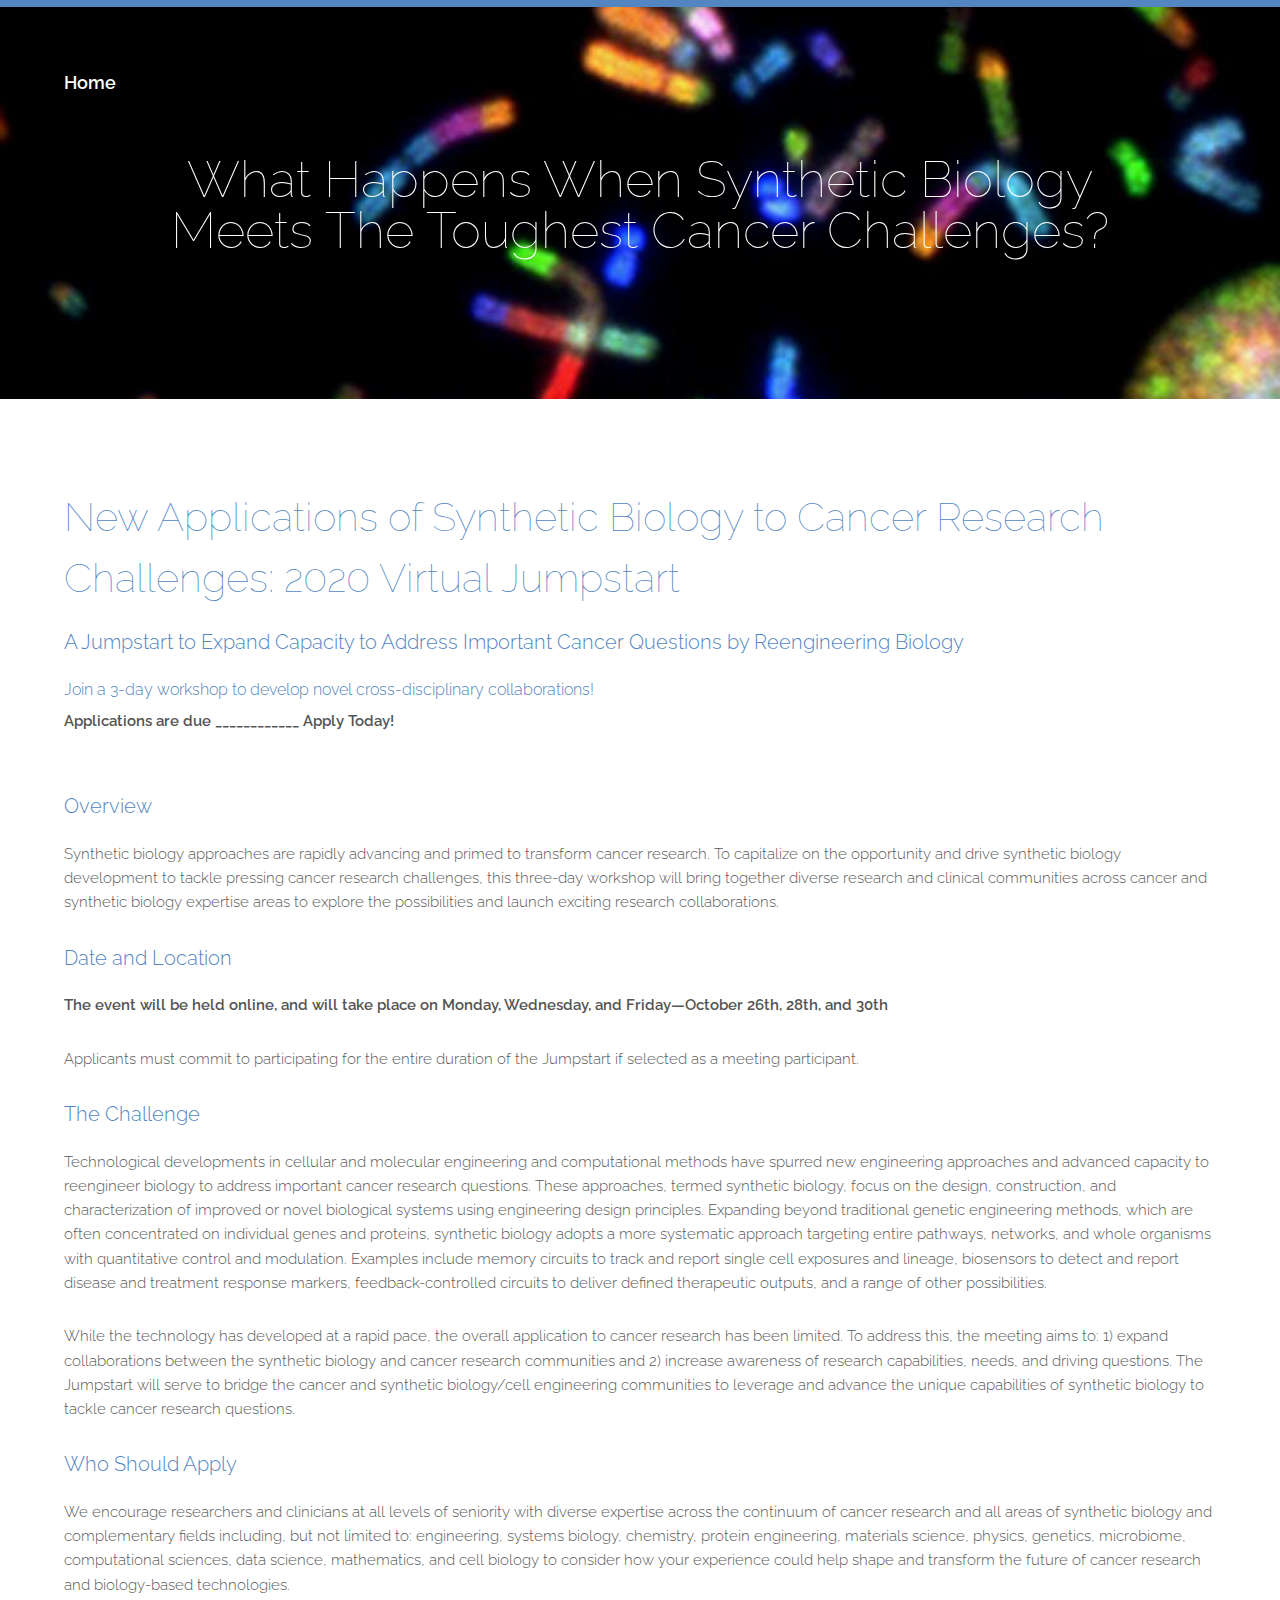
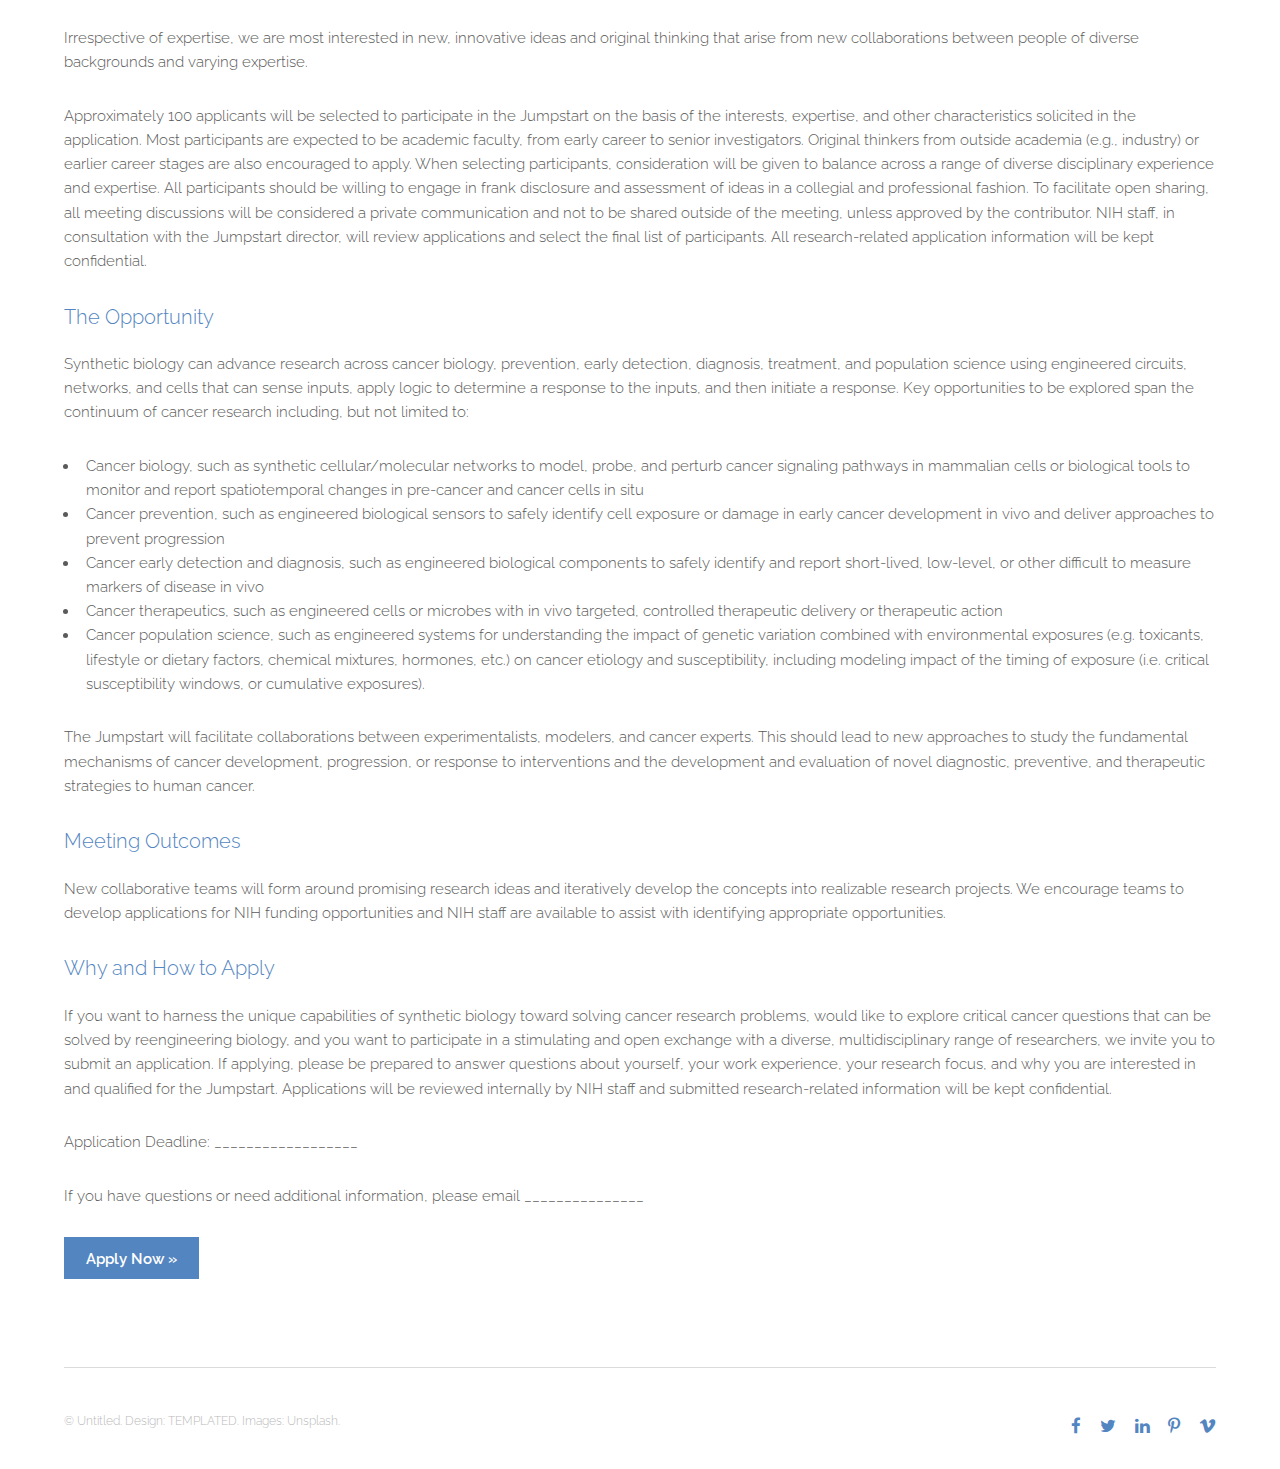
==== commit ddd82f7e: "moving along" ====
--- a/index.html
+++ b/index.html
@@ -1,171 +1,141 @@
 <!DOCTYPE HTML>
 <!--
-	Theory by TEMPLATED
-	templated.co @templatedco
-	Released for free under the Creative Commons Attribution 3.0 license (templated.co/license)
+  Theory by TEMPLATED
+  templated.co @templatedco
+  Released for free under the Creative Commons Attribution 3.0 license (templated.co/license)
 -->
 <html>
-	<head>
-		<title>Theory by TEMPLATED</title>
-		<meta charset="utf-8" />
-		<meta name="viewport" content="width=device-width, initial-scale=1" />
-		<link rel="stylesheet" href="assets/css/main.css" />
-	</head>
-	<body>
+  <head>
+    <title>New Applications of Synthetic Biology to Cancer Research Challenges: 2020 Virtual Jumpstart</title>
+    <meta charset="utf-8" />
+    <meta name="viewport" content="width=device-width, initial-scale=1" />
+    <link rel="stylesheet" href="assets/css/main.css" />
+  </head>
+  <body>
 
-		<!-- Header -->
-			<header id="header">
-				<div class="inner">
-					<a href="index.html" class="logo">Theory</a>
-					<nav id="nav">
-						<a href="index.html">Home</a>
-						<a href="generic.html">Generic</a>
-						<a href="elements.html">Elements</a>
-					</nav>
-					<a href="#navPanel" class="navPanelToggle"><span class="fa fa-bars"></span></a>
-				</div>
-			</header>
+    <!-- Header -->
+      <header id="header">
+        <div class="inner">
+          <a href="index.html" class="logo">Home</a>
+          <nav id="nav">
+            <!--<a href="contact.html">Contact</a>-->
+          </nav>
+          <a href="#navPanel" class="navPanelToggle"><span class="fa fa-bars"></span></a>
+        </div>
+      </header>
 
-		<!-- Banner -->
-			<section id="banner">
-				<h1>Welcome to Theory</h1>
-				<p>A free responsive HTML5 website template by TEMPLATED.</p>
-			</section>
+    <!-- Banner -->
+      <section id="banner">
+        <h1>What Happens When Synthetic Biology Meets The Toughest Cancer Challenges?</h1>
+      </section>
 
-		<!-- One -->
-			<section id="one" class="wrapper">
-				<div class="inner">
-					<div class="flex flex-3">
-						<article>
-							<header>
-								<h3>Magna tempus sed amet<br /> aliquam veroeros</h3>
-							</header>
-							<p>Morbi interdum mollis sapien. Sed ac risus. Phasellus lacinia, magna a ullamcorper laoreet, lectus arcu.</p>
-							<footer>
-								<a href="#" class="button special">More</a>
-							</footer>
-						</article>
-						<article>
-							<header>
-								<h3>Interdum lorem pulvinar<br /> adipiscing vitae</h3>
-							</header>
-							<p>Morbi interdum mollis sapien. Sed ac risus. Phasellus lacinia, magna a ullamcorper laoreet, lectus arcu.</p>
-							<footer>
-								<a href="#" class="button special">More</a>
-							</footer>
-						</article>
-						<article>
-							<header>
-								<h3>Libero purus magna sapien<br /> sed ullamcorper</h3>
-							</header>
-							<p>Morbi interdum mollis sapien. Sed ac risus. Phasellus lacinia, magna a ullamcorper laoreet, lectus arcu.</p>
-							<footer>
-								<a href="#" class="button special">More</a>
-							</footer>
-						</article>
-					</div>
-				</div>
-			</section>
+    <!-- One -->
+      <section id="one" class="wrapper">
+        <div class="inner">
+          <header>
+            <h2>New Applications of Synthetic Biology to Cancer Research Challenges: 2020 Virtual Jumpstart</h2>
+            <h3>A Jumpstart to Expand Capacity to Address Important Cancer Questions by Reengineering Biology</h3>
+            <h4>Join a 3-day workshop to develop novel cross-disciplinary collaborations!</h4>
+            <p><strong>Applications are due ____________ Apply Today!</strong></p>
+          </header>
+          <article>
+            <h3>Overview</h3>
+            <p>Synthetic biology approaches are rapidly advancing and primed to transform cancer research. To capitalize on the opportunity and drive synthetic biology development to tackle pressing cancer research challenges, this three-day workshop will bring together diverse research and clinical communities across cancer and synthetic biology expertise areas to explore the possibilities and launch exciting research collaborations.</p>
+            <h3>Date and Location</h3>
+            <p><strong>The event will be held online, and will take place on Monday, Wednesday, and Friday&mdash;October 26th, 28th, and 30th</strong></p>
+            <p>Applicants must commit to participating for the entire duration of the Jumpstart if selected as a meeting participant.</p>
+            <h3>The Challenge</h3>
+            <p>Technological developments in cellular and molecular engineering and computational methods have spurred new engineering approaches and advanced capacity to reengineer biology to address important cancer research questions. These approaches, termed synthetic biology, focus on the design, construction, and characterization of improved or novel biological systems using engineering design principles. Expanding beyond traditional genetic engineering methods, which are often concentrated on individual genes and proteins, synthetic biology adopts a more systematic approach targeting entire pathways, networks, and whole organisms with quantitative control and modulation. Examples include memory circuits to track and report single cell exposures and lineage, biosensors to detect and report disease and treatment response markers, feedback-controlled circuits to deliver defined therapeutic outputs, and a range of other possibilities.</p>
+            <p>While the technology has developed at a rapid pace, the overall application to cancer research has been limited. To address this, the meeting aims to: 1) expand collaborations between the synthetic biology and cancer research communities and 2) increase awareness of research capabilities, needs, and driving questions. The Jumpstart will serve to bridge the cancer and synthetic biology/cell engineering communities to leverage and advance the unique capabilities of synthetic biology to tackle cancer research questions.</p>
+            <h3>Who Should Apply</h3>
+            <p>We encourage researchers and clinicians at all levels of seniority with diverse expertise across the continuum of cancer research and all areas of synthetic biology and complementary fields including, but not limited to: engineering, systems biology, chemistry, protein engineering, materials science, physics, genetics, microbiome, computational sciences, data science, mathematics, and cell biology to consider how your experience could help shape and transform the future of cancer research and biology-based technologies.</p>
+            <p>Irrespective of expertise, we are most interested in new, innovative ideas and original thinking that arise from new collaborations between people of diverse backgrounds and varying expertise.</p>
+            <p>Approximately 100 applicants will be selected to participate in the Jumpstart on the basis of the interests, expertise, and other characteristics solicited in the application. Most participants are expected to be academic faculty, from early career to senior investigators. Original thinkers from outside academia (e.g., industry) or earlier career stages are also encouraged to apply. When selecting participants, consideration will be given to balance across a range of diverse disciplinary experience and expertise. All participants should be willing to engage in frank disclosure and assessment of ideas in a collegial and professional fashion. To facilitate open sharing, all meeting discussions will be considered a private communication and not to be shared outside of the meeting, unless approved by the contributor. NIH staff, in consultation with the Jumpstart director, will review applications and select the final list of participants. All research-related application information will be kept confidential.</p>
+            <h3>The Opportunity</h3>
+            <p>Synthetic biology can advance research across cancer biology, prevention, early detection, diagnosis, treatment, and population science using engineered circuits, networks, and cells that can sense inputs, apply logic to determine a response to the inputs, and then initiate a response. Key opportunities to be explored span the continuum of cancer research including, but not limited to:</p>
+            <ul>
+              <li>Cancer biology, such as synthetic cellular/molecular networks to model, probe, and perturb cancer signaling pathways in mammalian cells or biological tools to monitor and report spatiotemporal changes in pre-cancer and cancer cells in situ</li>
+              <li>Cancer prevention, such as engineered biological sensors to safely identify cell exposure or damage in early cancer development in vivo and deliver approaches to prevent progression</li>
+              <li>Cancer early detection and diagnosis, such as engineered biological components to safely identify and report short-lived, low-level, or other difficult to measure markers of disease in vivo</li>
+              <li>Cancer therapeutics, such as engineered cells or microbes with in vivo targeted, controlled therapeutic delivery or therapeutic action</li>
+              <li>Cancer population science, such as engineered systems for understanding the impact of genetic variation combined with environmental exposures (e.g. toxicants, lifestyle or dietary factors, chemical mixtures, hormones, etc.) on cancer etiology and susceptibility, including modeling impact of the timing of exposure (i.e. critical susceptibility windows, or cumulative exposures). </li>
+            </ul>
+            <p>The Jumpstart will facilitate collaborations between experimentalists, modelers, and cancer experts. This should lead to new approaches to study the fundamental mechanisms of cancer development, progression, or response to interventions and the development and evaluation of novel diagnostic, preventive, and therapeutic strategies to human cancer.</p>
+            <h3>Meeting Outcomes</h3>
+            <p>New collaborative teams will form around promising research ideas and iteratively develop the concepts into realizable research projects. We encourage teams to develop applications for NIH funding opportunities and NIH staff are available to assist with identifying appropriate opportunities.</p>
+            <h3>Why and How to Apply</h3>
+            <p>If you want to harness the unique capabilities of synthetic biology toward solving cancer research problems, would like to explore critical cancer questions that can be solved by reengineering biology, and you want to participate in a stimulating and open exchange with a diverse, multidisciplinary range of researchers, we invite you to submit an application. If applying, please be prepared to answer questions about yourself, your work experience, your research focus, and why you are interested in and qualified for the Jumpstart. Applications will be reviewed internally by NIH staff and submitted research-related information will be kept confidential.</p>
+            <p>Application Deadline: __________________</p>
+            <p>If you have questions or need additional information, please email _______________</p>
+            <a class='button special' href="https://forms.gle/5V4Y7sqjoJto4zhi8" target="_blank">Apply Now&nbsp;»</a>
+          </article>
+        </div>
+      </section>
 
-		<!-- Two -->
-			<section id="two" class="wrapper style1 special">
-				<div class="inner">
-					<header>
-						<h2>Ipsum Feugiat</h2>
-						<p>Semper suscipit posuere apede</p>
-					</header>
-					<div class="flex flex-4">
-						<div class="box person">
-							<div class="image round">
-								<img src="images/pic03.jpg" alt="Person 1" />
-							</div>
-							<h3>Magna</h3>
-							<p>Cipdum dolor</p>
-						</div>
-						<div class="box person">
-							<div class="image round">
-								<img src="images/pic04.jpg" alt="Person 2" />
-							</div>
-							<h3>Ipsum</h3>
-							<p>Vestibulum comm</p>
-						</div>
-						<div class="box person">
-							<div class="image round">
-								<img src="images/pic05.jpg" alt="Person 3" />
-							</div>
-							<h3>Tempus</h3>
-							<p>Fusce pellentes</p>
-						</div>
-						<div class="box person">
-							<div class="image round">
-								<img src="images/pic06.jpg" alt="Person 4" />
-							</div>
-							<h3>Dolore</h3>
-							<p>Praesent placer</p>
-						</div>
-					</div>
-				</div>
-			</section>
+    <!-- Two
+      <section id="two" class="wrapper style1 special">
+        <div class="inner">
+          <header>
+            <h2>New Applications of Synthetic Biology to Cancer Research Challenges: 2020 Virtual Jumpstart</h2>
+            <p>A Jumpstart to Expand Capacity to Address Important Cancer Questions by Reengineering Biology</p>
+            <p><strong><em>Join a 3-day workshop to develop novel cross-disciplinary collaborations!</em></strong></p>
+          </header>
+          <div class="flex flex-4">
+            <div class="box person">
+              <div class="image round">
+                <img src="images/pic03.jpg" alt="Person 1" />
+              </div>
+              <h3>Magna</h3>
+              <p>Cipdum dolor</p>
+            </div>
+            <div class="box person">
+              <div class="image round">
+                <img src="images/pic04.jpg" alt="Person 2" />
+              </div>
+              <h3>Ipsum</h3>
+              <p>Vestibulum comm</p>
+            </div>
+            <div class="box person">
+              <div class="image round">
+                <img src="images/pic05.jpg" alt="Person 3" />
+              </div>
+              <h3>Tempus</h3>
+              <p>Fusce pellentes</p>
+            </div>
+            <div class="box person">
+              <div class="image round">
+                <img src="images/pic06.jpg" alt="Person 4" />
+              </div>
+              <h3>Dolore</h3>
+              <p>Praesent placer</p>
+            </div>
+          </div>
+        </div>
+      </section> -->
 
-		<!-- Three -->
-			<section id="three" class="wrapper special">
-				<div class="inner">
-					<header class="align-center">
-						<h2>Nunc Dignissim</h2>
-						<p>Aliquam erat volutpat nam dui </p>
-					</header>
-					<div class="flex flex-2">
-						<article>
-							<div class="image fit">
-								<img src="images/pic01.jpg" alt="Pic 01" />
-							</div>
-							<header>
-								<h3>Praesent placerat magna</h3>
-							</header>
-							<p>Praesent dapibus, neque id cursus faucibus, tortor neque egestas augue, eu vulputate magna eros eu erat. Aliquam erat volutpat. Nam dui mi, tincidunt quis, accumsan porttitor lorem ipsum.</p>
-							<footer>
-								<a href="#" class="button special">More</a>
-							</footer>
-						</article>
-						<article>
-							<div class="image fit">
-								<img src="images/pic02.jpg" alt="Pic 02" />
-							</div>
-							<header>
-								<h3>Fusce pellentesque tempus</h3>
-							</header>
-							<p>Sed adipiscing ornare risus. Morbi est est, blandit sit amet, sagittis vel, euismod vel, velit. Pellentesque egestas sem. Suspendisse commodo ullamcorper magna non comodo sodales tempus.</p>
-							<footer>
-								<a href="#" class="button special">More</a>
-							</footer>
-						</article>
-					</div>
-				</div>
-			</section>
+    <!-- Footer -->
+      <footer id="footer">
+        <div class="inner">
+          <div class="flex">
+            <div class="copyright">
+              &copy; Untitled. Design: <a href="https://templated.co">TEMPLATED</a>. Images: <a href="https://unsplash.com">Unsplash</a>.
+            </div>
+            <ul class="icons">
+              <li><a href="#" class="icon fa-facebook"><span class="label">Facebook</span></a></li>
+              <li><a href="#" class="icon fa-twitter"><span class="label">Twitter</span></a></li>
+              <li><a href="#" class="icon fa-linkedin"><span class="label">linkedIn</span></a></li>
+              <li><a href="#" class="icon fa-pinterest-p"><span class="label">Pinterest</span></a></li>
+              <li><a href="#" class="icon fa-vimeo"><span class="label">Vimeo</span></a></li>
+            </ul>
+          </div>
+        </div>
+      </footer>
 
-		<!-- Footer -->
-			<footer id="footer">
-				<div class="inner">
-					<div class="flex">
-						<div class="copyright">
-							&copy; Untitled. Design: <a href="https://templated.co">TEMPLATED</a>. Images: <a href="https://unsplash.com">Unsplash</a>.
-						</div>
-						<ul class="icons">
-							<li><a href="#" class="icon fa-facebook"><span class="label">Facebook</span></a></li>
-							<li><a href="#" class="icon fa-twitter"><span class="label">Twitter</span></a></li>
-							<li><a href="#" class="icon fa-linkedin"><span class="label">linkedIn</span></a></li>
-							<li><a href="#" class="icon fa-pinterest-p"><span class="label">Pinterest</span></a></li>
-							<li><a href="#" class="icon fa-vimeo"><span class="label">Vimeo</span></a></li>
-						</ul>
-					</div>
-				</div>
-			</footer>
+    <!-- Scripts -->
+      <script src="assets/js/jquery.min.js"></script>
+      <script src="assets/js/skel.min.js"></script>
+      <script src="assets/js/util.js"></script>
+      <script src="assets/js/main.js"></script>
 
-		<!-- Scripts -->
-			<script src="assets/js/jquery.min.js"></script>
-			<script src="assets/js/skel.min.js"></script>
-			<script src="assets/js/util.js"></script>
-			<script src="assets/js/main.js"></script>
-
-	</body>
-</html>+  </body>
+</html>
--- a/assets/css/main.css
+++ b/assets/css/main.css
@@ -3,3065 +3,3070 @@
 @import "https://fonts.googleapis.com/css?family=Raleway:100,300,600";
 
 /*
-	Theory by TEMPLATED
-	templated.co @templatedco
-	Released for free under the Creative Commons Attribution 3.0 license (templated.co/license)
+  Theory by TEMPLATED
+  templated.co @templatedco
+  Released for free under the Creative Commons Attribution 3.0 license (templated.co/license)
 */
 
 /* Reset */
 
-	html, body, div, span, applet, object, iframe, h1, h2, h3, h4, h5, h6, p, blockquote, pre, a, abbr, acronym, address, big, cite, code, del, dfn, em, img, ins, kbd, q, s, samp, small, strike, strong, sub, sup, tt, var, b, u, i, center, dl, dt, dd, ol, ul, li, fieldset, form, label, legend, table, caption, tbody, tfoot, thead, tr, th, td, article, aside, canvas, details, embed, figure, figcaption, footer, header, hgroup, menu, nav, output, ruby, section, summary, time, mark, audio, video {
-		margin: 0;
-		padding: 0;
-		border: 0;
-		font-size: 100%;
-		font: inherit;
-		vertical-align: baseline;
-	}
-
-	article, aside, details, figcaption, figure, footer, header, hgroup, menu, nav, section {
-		display: block;
-	}
-
-	body {
-		line-height: 1;
-	}
-
-	ol, ul {
-		list-style: none;
-	}
-
-	blockquote, q {
-		quotes: none;
-	}
-
-	blockquote:before, blockquote:after, q:before, q:after {
-		content: '';
-		content: none;
-	}
-
-	table {
-		border-collapse: collapse;
-		border-spacing: 0;
-	}
-
-	body {
-		-webkit-text-size-adjust: none;
-	}
+  html, body, div, span, applet, object, iframe, h1, h2, h3, h4, h5, h6, p, blockquote, pre, a, abbr, acronym, address, big, cite, code, del, dfn, em, img, ins, kbd, q, s, samp, small, strike, strong, sub, sup, tt, var, b, u, i, center, dl, dt, dd, ol, ul, li, fieldset, form, label, legend, table, caption, tbody, tfoot, thead, tr, th, td, article, aside, canvas, details, embed, figure, figcaption, footer, header, hgroup, menu, nav, output, ruby, section, summary, time, mark, audio, video {
+    margin: 0;
+    padding: 0;
+    border: 0;
+    font-size: 100%;
+    font: inherit;
+    vertical-align: baseline;
+  }
+
+  article, aside, details, figcaption, figure, footer, header, hgroup, menu, nav, section {
+    display: block;
+  }
+
+  body {
+    line-height: 1;
+  }
+
+  ol, ul {
+    list-style: none;
+  }
+
+  blockquote, q {
+    quotes: none;
+  }
+
+  blockquote:before, blockquote:after, q:before, q:after {
+    content: '';
+    content: none;
+  }
+
+  table {
+    border-collapse: collapse;
+    border-spacing: 0;
+  }
+
+  body {
+    -webkit-text-size-adjust: none;
+  }
 
 /* Box Model */
 
-	*, *:before, *:after {
-		-moz-box-sizing: border-box;
-		-webkit-box-sizing: border-box;
-		box-sizing: border-box;
-	}
+  *, *:before, *:after {
+    -moz-box-sizing: border-box;
+    -webkit-box-sizing: border-box;
+    box-sizing: border-box;
+  }
 
 /* Containers */
 
-	.container {
-		margin-left: auto;
-		margin-right: auto;
-	}
-
-	.container.\31 25\25 {
-		width: 100%;
-		max-width: 100em;
-		min-width: 80em;
-	}
-
-	.container.\37 5\25 {
-		width: 60em;
-	}
-
-	.container.\35 0\25 {
-		width: 40em;
-	}
-
-	.container.\32 5\25 {
-		width: 20em;
-	}
-
-	.container {
-		width: 80em;
-	}
-
-	@media screen and (max-width: 1680px) {
-
-		.container.\31 25\25 {
-			width: 100%;
-			max-width: 100em;
-			min-width: 80em;
-		}
-
-		.container.\37 5\25 {
-			width: 60em;
-		}
-
-		.container.\35 0\25 {
-			width: 40em;
-		}
-
-		.container.\32 5\25 {
-			width: 20em;
-		}
-
-		.container {
-			width: 80em;
-		}
-
-	}
-
-	@media screen and (max-width: 1280px) {
-
-		.container.\31 25\25 {
-			width: 100%;
-			max-width: 81.25em;
-			min-width: 65em;
-		}
-
-		.container.\37 5\25 {
-			width: 48.75em;
-		}
-
-		.container.\35 0\25 {
-			width: 32.5em;
-		}
-
-		.container.\32 5\25 {
-			width: 16.25em;
-		}
-
-		.container {
-			width: 65em;
-		}
-
-	}
-
-	@media screen and (max-width: 980px) {
-
-		.container.\31 25\25 {
-			width: 100%;
-			max-width: 112.5%;
-			min-width: 90%;
-		}
-
-		.container.\37 5\25 {
-			width: 67.5%;
-		}
-
-		.container.\35 0\25 {
-			width: 45%;
-		}
-
-		.container.\32 5\25 {
-			width: 22.5%;
-		}
-
-		.container {
-			width: 90%;
-		}
-
-	}
-
-	@media screen and (max-width: 736px) {
-
-		.container.\31 25\25 {
-			width: 100%;
-			max-width: 112.5%;
-			min-width: 90%;
-		}
-
-		.container.\37 5\25 {
-			width: 67.5%;
-		}
-
-		.container.\35 0\25 {
-			width: 45%;
-		}
-
-		.container.\32 5\25 {
-			width: 22.5%;
-		}
-
-		.container {
-			width: 90% !important;
-		}
-
-	}
-
-	@media screen and (max-width: 480px) {
-
-		.container.\31 25\25 {
-			width: 100%;
-			max-width: 112.5%;
-			min-width: 90%;
-		}
-
-		.container.\37 5\25 {
-			width: 67.5%;
-		}
-
-		.container.\35 0\25 {
-			width: 45%;
-		}
-
-		.container.\32 5\25 {
-			width: 22.5%;
-		}
-
-		.container {
-			width: 90% !important;
-		}
-
-	}
+  .container {
+    margin-left: auto;
+    margin-right: auto;
+  }
+
+  .container.\31 25\25 {
+    width: 100%;
+    max-width: 100em;
+    min-width: 80em;
+  }
+
+  .container.\37 5\25 {
+    width: 60em;
+  }
+
+  .container.\35 0\25 {
+    width: 40em;
+  }
+
+  .container.\32 5\25 {
+    width: 20em;
+  }
+
+  .container {
+    width: 80em;
+  }
+
+  @media screen and (max-width: 1680px) {
+
+    .container.\31 25\25 {
+      width: 100%;
+      max-width: 100em;
+      min-width: 80em;
+    }
+
+    .container.\37 5\25 {
+      width: 60em;
+    }
+
+    .container.\35 0\25 {
+      width: 40em;
+    }
+
+    .container.\32 5\25 {
+      width: 20em;
+    }
+
+    .container {
+      width: 80em;
+    }
+
+  }
+
+  @media screen and (max-width: 1280px) {
+
+    .container.\31 25\25 {
+      width: 100%;
+      max-width: 81.25em;
+      min-width: 65em;
+    }
+
+    .container.\37 5\25 {
+      width: 48.75em;
+    }
+
+    .container.\35 0\25 {
+      width: 32.5em;
+    }
+
+    .container.\32 5\25 {
+      width: 16.25em;
+    }
+
+    .container {
+      width: 65em;
+    }
+
+  }
+
+  @media screen and (max-width: 980px) {
+
+    .container.\31 25\25 {
+      width: 100%;
+      max-width: 112.5%;
+      min-width: 90%;
+    }
+
+    .container.\37 5\25 {
+      width: 67.5%;
+    }
+
+    .container.\35 0\25 {
+      width: 45%;
+    }
+
+    .container.\32 5\25 {
+      width: 22.5%;
+    }
+
+    .container {
+      width: 90%;
+    }
+
+  }
+
+  @media screen and (max-width: 736px) {
+
+    .container.\31 25\25 {
+      width: 100%;
+      max-width: 112.5%;
+      min-width: 90%;
+    }
+
+    .container.\37 5\25 {
+      width: 67.5%;
+    }
+
+    .container.\35 0\25 {
+      width: 45%;
+    }
+
+    .container.\32 5\25 {
+      width: 22.5%;
+    }
+
+    .container {
+      width: 90% !important;
+    }
+
+  }
+
+  @media screen and (max-width: 480px) {
+
+    .container.\31 25\25 {
+      width: 100%;
+      max-width: 112.5%;
+      min-width: 90%;
+    }
+
+    .container.\37 5\25 {
+      width: 67.5%;
+    }
+
+    .container.\35 0\25 {
+      width: 45%;
+    }
+
+    .container.\32 5\25 {
+      width: 22.5%;
+    }
+
+    .container {
+      width: 90% !important;
+    }
+
+  }
 
 /* Grid */
 
-	.row {
-		border-bottom: solid 1px transparent;
-		-moz-box-sizing: border-box;
-		-webkit-box-sizing: border-box;
-		box-sizing: border-box;
-	}
-
-	.row > * {
-		float: left;
-		-moz-box-sizing: border-box;
-		-webkit-box-sizing: border-box;
-		box-sizing: border-box;
-	}
-
-	.row:after, .row:before {
-		content: '';
-		display: block;
-		clear: both;
-		height: 0;
-	}
-
-	.row.uniform > * > :first-child {
-		margin-top: 0;
-	}
-
-	.row.uniform > * > :last-child {
-		margin-bottom: 0;
-	}
-
-	.row.\30 \25 > * {
-		padding: 0 0 0 0em;
-	}
-
-	.row.\30 \25 {
-		margin: 0 0 -1px 0em;
-	}
-
-	.row.uniform.\30 \25 > * {
-		padding: 0em 0 0 0em;
-	}
-
-	.row.uniform.\30 \25 {
-		margin: 0em 0 -1px 0em;
-	}
-
-	.row > * {
-		padding: 0 0 0 2em;
-	}
-
-	.row {
-		margin: 0 0 -1px -2em;
-	}
-
-	.row.uniform > * {
-		padding: 2em 0 0 2em;
-	}
-
-	.row.uniform {
-		margin: -2em 0 -1px -2em;
-	}
-
-	.row.\32 00\25 > * {
-		padding: 0 0 0 4em;
-	}
-
-	.row.\32 00\25 {
-		margin: 0 0 -1px -4em;
-	}
-
-	.row.uniform.\32 00\25 > * {
-		padding: 4em 0 0 4em;
-	}
-
-	.row.uniform.\32 00\25 {
-		margin: -4em 0 -1px -4em;
-	}
-
-	.row.\31 50\25 > * {
-		padding: 0 0 0 3em;
-	}
-
-	.row.\31 50\25 {
-		margin: 0 0 -1px -3em;
-	}
-
-	.row.uniform.\31 50\25 > * {
-		padding: 3em 0 0 3em;
-	}
-
-	.row.uniform.\31 50\25 {
-		margin: -3em 0 -1px -3em;
-	}
-
-	.row.\35 0\25 > * {
-		padding: 0 0 0 1em;
-	}
-
-	.row.\35 0\25 {
-		margin: 0 0 -1px -1em;
-	}
-
-	.row.uniform.\35 0\25 > * {
-		padding: 1em 0 0 1em;
-	}
-
-	.row.uniform.\35 0\25 {
-		margin: -1em 0 -1px -1em;
-	}
-
-	.row.\32 5\25 > * {
-		padding: 0 0 0 0.5em;
-	}
-
-	.row.\32 5\25 {
-		margin: 0 0 -1px -0.5em;
-	}
-
-	.row.uniform.\32 5\25 > * {
-		padding: 0.5em 0 0 0.5em;
-	}
-
-	.row.uniform.\32 5\25 {
-		margin: -0.5em 0 -1px -0.5em;
-	}
-
-	.\31 2u, .\31 2u\24 {
-		width: 100%;
-		clear: none;
-		margin-left: 0;
-	}
-
-	.\31 1u, .\31 1u\24 {
-		width: 91.6666666667%;
-		clear: none;
-		margin-left: 0;
-	}
-
-	.\31 0u, .\31 0u\24 {
-		width: 83.3333333333%;
-		clear: none;
-		margin-left: 0;
-	}
-
-	.\39 u, .\39 u\24 {
-		width: 75%;
-		clear: none;
-		margin-left: 0;
-	}
-
-	.\38 u, .\38 u\24 {
-		width: 66.6666666667%;
-		clear: none;
-		margin-left: 0;
-	}
-
-	.\37 u, .\37 u\24 {
-		width: 58.3333333333%;
-		clear: none;
-		margin-left: 0;
-	}
-
-	.\36 u, .\36 u\24 {
-		width: 50%;
-		clear: none;
-		margin-left: 0;
-	}
-
-	.\35 u, .\35 u\24 {
-		width: 41.6666666667%;
-		clear: none;
-		margin-left: 0;
-	}
-
-	.\34 u, .\34 u\24 {
-		width: 33.3333333333%;
-		clear: none;
-		margin-left: 0;
-	}
-
-	.\33 u, .\33 u\24 {
-		width: 25%;
-		clear: none;
-		margin-left: 0;
-	}
-
-	.\32 u, .\32 u\24 {
-		width: 16.6666666667%;
-		clear: none;
-		margin-left: 0;
-	}
-
-	.\31 u, .\31 u\24 {
-		width: 8.3333333333%;
-		clear: none;
-		margin-left: 0;
-	}
-
-	.\31 2u\24 + *,
-	.\31 1u\24 + *,
-	.\31 0u\24 + *,
-	.\39 u\24 + *,
-	.\38 u\24 + *,
-	.\37 u\24 + *,
-	.\36 u\24 + *,
-	.\35 u\24 + *,
-	.\34 u\24 + *,
-	.\33 u\24 + *,
-	.\32 u\24 + *,
-	.\31 u\24 + * {
-		clear: left;
-	}
-
-	.\-11u {
-		margin-left: 91.66667%;
-	}
-
-	.\-10u {
-		margin-left: 83.33333%;
-	}
-
-	.\-9u {
-		margin-left: 75%;
-	}
-
-	.\-8u {
-		margin-left: 66.66667%;
-	}
-
-	.\-7u {
-		margin-left: 58.33333%;
-	}
-
-	.\-6u {
-		margin-left: 50%;
-	}
-
-	.\-5u {
-		margin-left: 41.66667%;
-	}
-
-	.\-4u {
-		margin-left: 33.33333%;
-	}
-
-	.\-3u {
-		margin-left: 25%;
-	}
-
-	.\-2u {
-		margin-left: 16.66667%;
-	}
-
-	.\-1u {
-		margin-left: 8.33333%;
-	}
-
-	@media screen and (max-width: 1680px) {
-
-		.row > * {
-			padding: 0 0 0 2em;
-		}
-
-		.row {
-			margin: 0 0 -1px -2em;
-		}
-
-		.row.uniform > * {
-			padding: 2em 0 0 2em;
-		}
-
-		.row.uniform {
-			margin: -2em 0 -1px -2em;
-		}
-
-		.row.\32 00\25 > * {
-			padding: 0 0 0 4em;
-		}
-
-		.row.\32 00\25 {
-			margin: 0 0 -1px -4em;
-		}
-
-		.row.uniform.\32 00\25 > * {
-			padding: 4em 0 0 4em;
-		}
-
-		.row.uniform.\32 00\25 {
-			margin: -4em 0 -1px -4em;
-		}
-
-		.row.\31 50\25 > * {
-			padding: 0 0 0 3em;
-		}
-
-		.row.\31 50\25 {
-			margin: 0 0 -1px -3em;
-		}
-
-		.row.uniform.\31 50\25 > * {
-			padding: 3em 0 0 3em;
-		}
-
-		.row.uniform.\31 50\25 {
-			margin: -3em 0 -1px -3em;
-		}
-
-		.row.\35 0\25 > * {
-			padding: 0 0 0 1em;
-		}
-
-		.row.\35 0\25 {
-			margin: 0 0 -1px -1em;
-		}
-
-		.row.uniform.\35 0\25 > * {
-			padding: 1em 0 0 1em;
-		}
-
-		.row.uniform.\35 0\25 {
-			margin: -1em 0 -1px -1em;
-		}
-
-		.row.\32 5\25 > * {
-			padding: 0 0 0 0.5em;
-		}
-
-		.row.\32 5\25 {
-			margin: 0 0 -1px -0.5em;
-		}
-
-		.row.uniform.\32 5\25 > * {
-			padding: 0.5em 0 0 0.5em;
-		}
-
-		.row.uniform.\32 5\25 {
-			margin: -0.5em 0 -1px -0.5em;
-		}
-
-		.\31 2u\28xlarge\29, .\31 2u\24\28xlarge\29 {
-			width: 100%;
-			clear: none;
-			margin-left: 0;
-		}
-
-		.\31 1u\28xlarge\29, .\31 1u\24\28xlarge\29 {
-			width: 91.6666666667%;
-			clear: none;
-			margin-left: 0;
-		}
-
-		.\31 0u\28xlarge\29, .\31 0u\24\28xlarge\29 {
-			width: 83.3333333333%;
-			clear: none;
-			margin-left: 0;
-		}
-
-		.\39 u\28xlarge\29, .\39 u\24\28xlarge\29 {
-			width: 75%;
-			clear: none;
-			margin-left: 0;
-		}
-
-		.\38 u\28xlarge\29, .\38 u\24\28xlarge\29 {
-			width: 66.6666666667%;
-			clear: none;
-			margin-left: 0;
-		}
-
-		.\37 u\28xlarge\29, .\37 u\24\28xlarge\29 {
-			width: 58.3333333333%;
-			clear: none;
-			margin-left: 0;
-		}
-
-		.\36 u\28xlarge\29, .\36 u\24\28xlarge\29 {
-			width: 50%;
-			clear: none;
-			margin-left: 0;
-		}
-
-		.\35 u\28xlarge\29, .\35 u\24\28xlarge\29 {
-			width: 41.6666666667%;
-			clear: none;
-			margin-left: 0;
-		}
-
-		.\34 u\28xlarge\29, .\34 u\24\28xlarge\29 {
-			width: 33.3333333333%;
-			clear: none;
-			margin-left: 0;
-		}
-
-		.\33 u\28xlarge\29, .\33 u\24\28xlarge\29 {
-			width: 25%;
-			clear: none;
-			margin-left: 0;
-		}
-
-		.\32 u\28xlarge\29, .\32 u\24\28xlarge\29 {
-			width: 16.6666666667%;
-			clear: none;
-			margin-left: 0;
-		}
-
-		.\31 u\28xlarge\29, .\31 u\24\28xlarge\29 {
-			width: 8.3333333333%;
-			clear: none;
-			margin-left: 0;
-		}
-
-		.\31 2u\24\28xlarge\29 + *,
-		.\31 1u\24\28xlarge\29 + *,
-		.\31 0u\24\28xlarge\29 + *,
-		.\39 u\24\28xlarge\29 + *,
-		.\38 u\24\28xlarge\29 + *,
-		.\37 u\24\28xlarge\29 + *,
-		.\36 u\24\28xlarge\29 + *,
-		.\35 u\24\28xlarge\29 + *,
-		.\34 u\24\28xlarge\29 + *,
-		.\33 u\24\28xlarge\29 + *,
-		.\32 u\24\28xlarge\29 + *,
-		.\31 u\24\28xlarge\29 + * {
-			clear: left;
-		}
-
-		.\-11u\28xlarge\29 {
-			margin-left: 91.66667%;
-		}
-
-		.\-10u\28xlarge\29 {
-			margin-left: 83.33333%;
-		}
-
-		.\-9u\28xlarge\29 {
-			margin-left: 75%;
-		}
-
-		.\-8u\28xlarge\29 {
-			margin-left: 66.66667%;
-		}
-
-		.\-7u\28xlarge\29 {
-			margin-left: 58.33333%;
-		}
-
-		.\-6u\28xlarge\29 {
-			margin-left: 50%;
-		}
-
-		.\-5u\28xlarge\29 {
-			margin-left: 41.66667%;
-		}
-
-		.\-4u\28xlarge\29 {
-			margin-left: 33.33333%;
-		}
-
-		.\-3u\28xlarge\29 {
-			margin-left: 25%;
-		}
-
-		.\-2u\28xlarge\29 {
-			margin-left: 16.66667%;
-		}
-
-		.\-1u\28xlarge\29 {
-			margin-left: 8.33333%;
-		}
-
-	}
-
-	@media screen and (max-width: 1280px) {
-
-		.row > * {
-			padding: 0 0 0 1.5em;
-		}
-
-		.row {
-			margin: 0 0 -1px -1.5em;
-		}
-
-		.row.uniform > * {
-			padding: 1.5em 0 0 1.5em;
-		}
-
-		.row.uniform {
-			margin: -1.5em 0 -1px -1.5em;
-		}
-
-		.row.\32 00\25 > * {
-			padding: 0 0 0 3em;
-		}
-
-		.row.\32 00\25 {
-			margin: 0 0 -1px -3em;
-		}
-
-		.row.uniform.\32 00\25 > * {
-			padding: 3em 0 0 3em;
-		}
-
-		.row.uniform.\32 00\25 {
-			margin: -3em 0 -1px -3em;
-		}
-
-		.row.\31 50\25 > * {
-			padding: 0 0 0 2.25em;
-		}
-
-		.row.\31 50\25 {
-			margin: 0 0 -1px -2.25em;
-		}
-
-		.row.uniform.\31 50\25 > * {
-			padding: 2.25em 0 0 2.25em;
-		}
-
-		.row.uniform.\31 50\25 {
-			margin: -2.25em 0 -1px -2.25em;
-		}
-
-		.row.\35 0\25 > * {
-			padding: 0 0 0 0.75em;
-		}
-
-		.row.\35 0\25 {
-			margin: 0 0 -1px -0.75em;
-		}
-
-		.row.uniform.\35 0\25 > * {
-			padding: 0.75em 0 0 0.75em;
-		}
-
-		.row.uniform.\35 0\25 {
-			margin: -0.75em 0 -1px -0.75em;
-		}
-
-		.row.\32 5\25 > * {
-			padding: 0 0 0 0.375em;
-		}
-
-		.row.\32 5\25 {
-			margin: 0 0 -1px -0.375em;
-		}
-
-		.row.uniform.\32 5\25 > * {
-			padding: 0.375em 0 0 0.375em;
-		}
-
-		.row.uniform.\32 5\25 {
-			margin: -0.375em 0 -1px -0.375em;
-		}
-
-		.\31 2u\28large\29, .\31 2u\24\28large\29 {
-			width: 100%;
-			clear: none;
-			margin-left: 0;
-		}
-
-		.\31 1u\28large\29, .\31 1u\24\28large\29 {
-			width: 91.6666666667%;
-			clear: none;
-			margin-left: 0;
-		}
-
-		.\31 0u\28large\29, .\31 0u\24\28large\29 {
-			width: 83.3333333333%;
-			clear: none;
-			margin-left: 0;
-		}
-
-		.\39 u\28large\29, .\39 u\24\28large\29 {
-			width: 75%;
-			clear: none;
-			margin-left: 0;
-		}
-
-		.\38 u\28large\29, .\38 u\24\28large\29 {
-			width: 66.6666666667%;
-			clear: none;
-			margin-left: 0;
-		}
-
-		.\37 u\28large\29, .\37 u\24\28large\29 {
-			width: 58.3333333333%;
-			clear: none;
-			margin-left: 0;
-		}
-
-		.\36 u\28large\29, .\36 u\24\28large\29 {
-			width: 50%;
-			clear: none;
-			margin-left: 0;
-		}
-
-		.\35 u\28large\29, .\35 u\24\28large\29 {
-			width: 41.6666666667%;
-			clear: none;
-			margin-left: 0;
-		}
-
-		.\34 u\28large\29, .\34 u\24\28large\29 {
-			width: 33.3333333333%;
-			clear: none;
-			margin-left: 0;
-		}
-
-		.\33 u\28large\29, .\33 u\24\28large\29 {
-			width: 25%;
-			clear: none;
-			margin-left: 0;
-		}
-
-		.\32 u\28large\29, .\32 u\24\28large\29 {
-			width: 16.6666666667%;
-			clear: none;
-			margin-left: 0;
-		}
-
-		.\31 u\28large\29, .\31 u\24\28large\29 {
-			width: 8.3333333333%;
-			clear: none;
-			margin-left: 0;
-		}
-
-		.\31 2u\24\28large\29 + *,
-		.\31 1u\24\28large\29 + *,
-		.\31 0u\24\28large\29 + *,
-		.\39 u\24\28large\29 + *,
-		.\38 u\24\28large\29 + *,
-		.\37 u\24\28large\29 + *,
-		.\36 u\24\28large\29 + *,
-		.\35 u\24\28large\29 + *,
-		.\34 u\24\28large\29 + *,
-		.\33 u\24\28large\29 + *,
-		.\32 u\24\28large\29 + *,
-		.\31 u\24\28large\29 + * {
-			clear: left;
-		}
-
-		.\-11u\28large\29 {
-			margin-left: 91.66667%;
-		}
-
-		.\-10u\28large\29 {
-			margin-left: 83.33333%;
-		}
-
-		.\-9u\28large\29 {
-			margin-left: 75%;
-		}
-
-		.\-8u\28large\29 {
-			margin-left: 66.66667%;
-		}
-
-		.\-7u\28large\29 {
-			margin-left: 58.33333%;
-		}
-
-		.\-6u\28large\29 {
-			margin-left: 50%;
-		}
-
-		.\-5u\28large\29 {
-			margin-left: 41.66667%;
-		}
-
-		.\-4u\28large\29 {
-			margin-left: 33.33333%;
-		}
-
-		.\-3u\28large\29 {
-			margin-left: 25%;
-		}
-
-		.\-2u\28large\29 {
-			margin-left: 16.66667%;
-		}
-
-		.\-1u\28large\29 {
-			margin-left: 8.33333%;
-		}
-
-	}
-
-	@media screen and (max-width: 980px) {
-
-		.row > * {
-			padding: 0 0 0 1.5em;
-		}
-
-		.row {
-			margin: 0 0 -1px -1.5em;
-		}
-
-		.row.uniform > * {
-			padding: 1.5em 0 0 1.5em;
-		}
-
-		.row.uniform {
-			margin: -1.5em 0 -1px -1.5em;
-		}
-
-		.row.\32 00\25 > * {
-			padding: 0 0 0 3em;
-		}
-
-		.row.\32 00\25 {
-			margin: 0 0 -1px -3em;
-		}
-
-		.row.uniform.\32 00\25 > * {
-			padding: 3em 0 0 3em;
-		}
-
-		.row.uniform.\32 00\25 {
-			margin: -3em 0 -1px -3em;
-		}
-
-		.row.\31 50\25 > * {
-			padding: 0 0 0 2.25em;
-		}
-
-		.row.\31 50\25 {
-			margin: 0 0 -1px -2.25em;
-		}
-
-		.row.uniform.\31 50\25 > * {
-			padding: 2.25em 0 0 2.25em;
-		}
-
-		.row.uniform.\31 50\25 {
-			margin: -2.25em 0 -1px -2.25em;
-		}
-
-		.row.\35 0\25 > * {
-			padding: 0 0 0 0.75em;
-		}
-
-		.row.\35 0\25 {
-			margin: 0 0 -1px -0.75em;
-		}
-
-		.row.uniform.\35 0\25 > * {
-			padding: 0.75em 0 0 0.75em;
-		}
-
-		.row.uniform.\35 0\25 {
-			margin: -0.75em 0 -1px -0.75em;
-		}
-
-		.row.\32 5\25 > * {
-			padding: 0 0 0 0.375em;
-		}
-
-		.row.\32 5\25 {
-			margin: 0 0 -1px -0.375em;
-		}
-
-		.row.uniform.\32 5\25 > * {
-			padding: 0.375em 0 0 0.375em;
-		}
-
-		.row.uniform.\32 5\25 {
-			margin: -0.375em 0 -1px -0.375em;
-		}
-
-		.\31 2u\28medium\29, .\31 2u\24\28medium\29 {
-			width: 100%;
-			clear: none;
-			margin-left: 0;
-		}
-
-		.\31 1u\28medium\29, .\31 1u\24\28medium\29 {
-			width: 91.6666666667%;
-			clear: none;
-			margin-left: 0;
-		}
-
-		.\31 0u\28medium\29, .\31 0u\24\28medium\29 {
-			width: 83.3333333333%;
-			clear: none;
-			margin-left: 0;
-		}
-
-		.\39 u\28medium\29, .\39 u\24\28medium\29 {
-			width: 75%;
-			clear: none;
-			margin-left: 0;
-		}
-
-		.\38 u\28medium\29, .\38 u\24\28medium\29 {
-			width: 66.6666666667%;
-			clear: none;
-			margin-left: 0;
-		}
-
-		.\37 u\28medium\29, .\37 u\24\28medium\29 {
-			width: 58.3333333333%;
-			clear: none;
-			margin-left: 0;
-		}
-
-		.\36 u\28medium\29, .\36 u\24\28medium\29 {
-			width: 50%;
-			clear: none;
-			margin-left: 0;
-		}
-
-		.\35 u\28medium\29, .\35 u\24\28medium\29 {
-			width: 41.6666666667%;
-			clear: none;
-			margin-left: 0;
-		}
-
-		.\34 u\28medium\29, .\34 u\24\28medium\29 {
-			width: 33.3333333333%;
-			clear: none;
-			margin-left: 0;
-		}
-
-		.\33 u\28medium\29, .\33 u\24\28medium\29 {
-			width: 25%;
-			clear: none;
-			margin-left: 0;
-		}
-
-		.\32 u\28medium\29, .\32 u\24\28medium\29 {
-			width: 16.6666666667%;
-			clear: none;
-			margin-left: 0;
-		}
-
-		.\31 u\28medium\29, .\31 u\24\28medium\29 {
-			width: 8.3333333333%;
-			clear: none;
-			margin-left: 0;
-		}
-
-		.\31 2u\24\28medium\29 + *,
-		.\31 1u\24\28medium\29 + *,
-		.\31 0u\24\28medium\29 + *,
-		.\39 u\24\28medium\29 + *,
-		.\38 u\24\28medium\29 + *,
-		.\37 u\24\28medium\29 + *,
-		.\36 u\24\28medium\29 + *,
-		.\35 u\24\28medium\29 + *,
-		.\34 u\24\28medium\29 + *,
-		.\33 u\24\28medium\29 + *,
-		.\32 u\24\28medium\29 + *,
-		.\31 u\24\28medium\29 + * {
-			clear: left;
-		}
-
-		.\-11u\28medium\29 {
-			margin-left: 91.66667%;
-		}
-
-		.\-10u\28medium\29 {
-			margin-left: 83.33333%;
-		}
-
-		.\-9u\28medium\29 {
-			margin-left: 75%;
-		}
-
-		.\-8u\28medium\29 {
-			margin-left: 66.66667%;
-		}
-
-		.\-7u\28medium\29 {
-			margin-left: 58.33333%;
-		}
-
-		.\-6u\28medium\29 {
-			margin-left: 50%;
-		}
-
-		.\-5u\28medium\29 {
-			margin-left: 41.66667%;
-		}
-
-		.\-4u\28medium\29 {
-			margin-left: 33.33333%;
-		}
-
-		.\-3u\28medium\29 {
-			margin-left: 25%;
-		}
-
-		.\-2u\28medium\29 {
-			margin-left: 16.66667%;
-		}
-
-		.\-1u\28medium\29 {
-			margin-left: 8.33333%;
-		}
-
-	}
-
-	@media screen and (max-width: 736px) {
-
-		.row > * {
-			padding: 0 0 0 1.25em;
-		}
-
-		.row {
-			margin: 0 0 -1px -1.25em;
-		}
-
-		.row.uniform > * {
-			padding: 1.25em 0 0 1.25em;
-		}
-
-		.row.uniform {
-			margin: -1.25em 0 -1px -1.25em;
-		}
-
-		.row.\32 00\25 > * {
-			padding: 0 0 0 2.5em;
-		}
-
-		.row.\32 00\25 {
-			margin: 0 0 -1px -2.5em;
-		}
-
-		.row.uniform.\32 00\25 > * {
-			padding: 2.5em 0 0 2.5em;
-		}
-
-		.row.uniform.\32 00\25 {
-			margin: -2.5em 0 -1px -2.5em;
-		}
-
-		.row.\31 50\25 > * {
-			padding: 0 0 0 1.875em;
-		}
-
-		.row.\31 50\25 {
-			margin: 0 0 -1px -1.875em;
-		}
-
-		.row.uniform.\31 50\25 > * {
-			padding: 1.875em 0 0 1.875em;
-		}
-
-		.row.uniform.\31 50\25 {
-			margin: -1.875em 0 -1px -1.875em;
-		}
-
-		.row.\35 0\25 > * {
-			padding: 0 0 0 0.625em;
-		}
-
-		.row.\35 0\25 {
-			margin: 0 0 -1px -0.625em;
-		}
-
-		.row.uniform.\35 0\25 > * {
-			padding: 0.625em 0 0 0.625em;
-		}
-
-		.row.uniform.\35 0\25 {
-			margin: -0.625em 0 -1px -0.625em;
-		}
-
-		.row.\32 5\25 > * {
-			padding: 0 0 0 0.3125em;
-		}
-
-		.row.\32 5\25 {
-			margin: 0 0 -1px -0.3125em;
-		}
-
-		.row.uniform.\32 5\25 > * {
-			padding: 0.3125em 0 0 0.3125em;
-		}
-
-		.row.uniform.\32 5\25 {
-			margin: -0.3125em 0 -1px -0.3125em;
-		}
-
-		.\31 2u\28small\29, .\31 2u\24\28small\29 {
-			width: 100%;
-			clear: none;
-			margin-left: 0;
-		}
-
-		.\31 1u\28small\29, .\31 1u\24\28small\29 {
-			width: 91.6666666667%;
-			clear: none;
-			margin-left: 0;
-		}
-
-		.\31 0u\28small\29, .\31 0u\24\28small\29 {
-			width: 83.3333333333%;
-			clear: none;
-			margin-left: 0;
-		}
-
-		.\39 u\28small\29, .\39 u\24\28small\29 {
-			width: 75%;
-			clear: none;
-			margin-left: 0;
-		}
-
-		.\38 u\28small\29, .\38 u\24\28small\29 {
-			width: 66.6666666667%;
-			clear: none;
-			margin-left: 0;
-		}
-
-		.\37 u\28small\29, .\37 u\24\28small\29 {
-			width: 58.3333333333%;
-			clear: none;
-			margin-left: 0;
-		}
-
-		.\36 u\28small\29, .\36 u\24\28small\29 {
-			width: 50%;
-			clear: none;
-			margin-left: 0;
-		}
-
-		.\35 u\28small\29, .\35 u\24\28small\29 {
-			width: 41.6666666667%;
-			clear: none;
-			margin-left: 0;
-		}
-
-		.\34 u\28small\29, .\34 u\24\28small\29 {
-			width: 33.3333333333%;
-			clear: none;
-			margin-left: 0;
-		}
-
-		.\33 u\28small\29, .\33 u\24\28small\29 {
-			width: 25%;
-			clear: none;
-			margin-left: 0;
-		}
-
-		.\32 u\28small\29, .\32 u\24\28small\29 {
-			width: 16.6666666667%;
-			clear: none;
-			margin-left: 0;
-		}
-
-		.\31 u\28small\29, .\31 u\24\28small\29 {
-			width: 8.3333333333%;
-			clear: none;
-			margin-left: 0;
-		}
-
-		.\31 2u\24\28small\29 + *,
-		.\31 1u\24\28small\29 + *,
-		.\31 0u\24\28small\29 + *,
-		.\39 u\24\28small\29 + *,
-		.\38 u\24\28small\29 + *,
-		.\37 u\24\28small\29 + *,
-		.\36 u\24\28small\29 + *,
-		.\35 u\24\28small\29 + *,
-		.\34 u\24\28small\29 + *,
-		.\33 u\24\28small\29 + *,
-		.\32 u\24\28small\29 + *,
-		.\31 u\24\28small\29 + * {
-			clear: left;
-		}
-
-		.\-11u\28small\29 {
-			margin-left: 91.66667%;
-		}
-
-		.\-10u\28small\29 {
-			margin-left: 83.33333%;
-		}
-
-		.\-9u\28small\29 {
-			margin-left: 75%;
-		}
-
-		.\-8u\28small\29 {
-			margin-left: 66.66667%;
-		}
-
-		.\-7u\28small\29 {
-			margin-left: 58.33333%;
-		}
-
-		.\-6u\28small\29 {
-			margin-left: 50%;
-		}
-
-		.\-5u\28small\29 {
-			margin-left: 41.66667%;
-		}
-
-		.\-4u\28small\29 {
-			margin-left: 33.33333%;
-		}
-
-		.\-3u\28small\29 {
-			margin-left: 25%;
-		}
-
-		.\-2u\28small\29 {
-			margin-left: 16.66667%;
-		}
-
-		.\-1u\28small\29 {
-			margin-left: 8.33333%;
-		}
-
-	}
-
-	@media screen and (max-width: 480px) {
-
-		.row > * {
-			padding: 0 0 0 1.25em;
-		}
-
-		.row {
-			margin: 0 0 -1px -1.25em;
-		}
-
-		.row.uniform > * {
-			padding: 1.25em 0 0 1.25em;
-		}
-
-		.row.uniform {
-			margin: -1.25em 0 -1px -1.25em;
-		}
-
-		.row.\32 00\25 > * {
-			padding: 0 0 0 2.5em;
-		}
-
-		.row.\32 00\25 {
-			margin: 0 0 -1px -2.5em;
-		}
-
-		.row.uniform.\32 00\25 > * {
-			padding: 2.5em 0 0 2.5em;
-		}
-
-		.row.uniform.\32 00\25 {
-			margin: -2.5em 0 -1px -2.5em;
-		}
-
-		.row.\31 50\25 > * {
-			padding: 0 0 0 1.875em;
-		}
-
-		.row.\31 50\25 {
-			margin: 0 0 -1px -1.875em;
-		}
-
-		.row.uniform.\31 50\25 > * {
-			padding: 1.875em 0 0 1.875em;
-		}
-
-		.row.uniform.\31 50\25 {
-			margin: -1.875em 0 -1px -1.875em;
-		}
-
-		.row.\35 0\25 > * {
-			padding: 0 0 0 0.625em;
-		}
-
-		.row.\35 0\25 {
-			margin: 0 0 -1px -0.625em;
-		}
-
-		.row.uniform.\35 0\25 > * {
-			padding: 0.625em 0 0 0.625em;
-		}
-
-		.row.uniform.\35 0\25 {
-			margin: -0.625em 0 -1px -0.625em;
-		}
-
-		.row.\32 5\25 > * {
-			padding: 0 0 0 0.3125em;
-		}
-
-		.row.\32 5\25 {
-			margin: 0 0 -1px -0.3125em;
-		}
-
-		.row.uniform.\32 5\25 > * {
-			padding: 0.3125em 0 0 0.3125em;
-		}
-
-		.row.uniform.\32 5\25 {
-			margin: -0.3125em 0 -1px -0.3125em;
-		}
-
-		.\31 2u\28xsmall\29, .\31 2u\24\28xsmall\29 {
-			width: 100%;
-			clear: none;
-			margin-left: 0;
-		}
-
-		.\31 1u\28xsmall\29, .\31 1u\24\28xsmall\29 {
-			width: 91.6666666667%;
-			clear: none;
-			margin-left: 0;
-		}
-
-		.\31 0u\28xsmall\29, .\31 0u\24\28xsmall\29 {
-			width: 83.3333333333%;
-			clear: none;
-			margin-left: 0;
-		}
-
-		.\39 u\28xsmall\29, .\39 u\24\28xsmall\29 {
-			width: 75%;
-			clear: none;
-			margin-left: 0;
-		}
-
-		.\38 u\28xsmall\29, .\38 u\24\28xsmall\29 {
-			width: 66.6666666667%;
-			clear: none;
-			margin-left: 0;
-		}
-
-		.\37 u\28xsmall\29, .\37 u\24\28xsmall\29 {
-			width: 58.3333333333%;
-			clear: none;
-			margin-left: 0;
-		}
-
-		.\36 u\28xsmall\29, .\36 u\24\28xsmall\29 {
-			width: 50%;
-			clear: none;
-			margin-left: 0;
-		}
-
-		.\35 u\28xsmall\29, .\35 u\24\28xsmall\29 {
-			width: 41.6666666667%;
-			clear: none;
-			margin-left: 0;
-		}
-
-		.\34 u\28xsmall\29, .\34 u\24\28xsmall\29 {
-			width: 33.3333333333%;
-			clear: none;
-			margin-left: 0;
-		}
-
-		.\33 u\28xsmall\29, .\33 u\24\28xsmall\29 {
-			width: 25%;
-			clear: none;
-			margin-left: 0;
-		}
-
-		.\32 u\28xsmall\29, .\32 u\24\28xsmall\29 {
-			width: 16.6666666667%;
-			clear: none;
-			margin-left: 0;
-		}
-
-		.\31 u\28xsmall\29, .\31 u\24\28xsmall\29 {
-			width: 8.3333333333%;
-			clear: none;
-			margin-left: 0;
-		}
-
-		.\31 2u\24\28xsmall\29 + *,
-		.\31 1u\24\28xsmall\29 + *,
-		.\31 0u\24\28xsmall\29 + *,
-		.\39 u\24\28xsmall\29 + *,
-		.\38 u\24\28xsmall\29 + *,
-		.\37 u\24\28xsmall\29 + *,
-		.\36 u\24\28xsmall\29 + *,
-		.\35 u\24\28xsmall\29 + *,
-		.\34 u\24\28xsmall\29 + *,
-		.\33 u\24\28xsmall\29 + *,
-		.\32 u\24\28xsmall\29 + *,
-		.\31 u\24\28xsmall\29 + * {
-			clear: left;
-		}
-
-		.\-11u\28xsmall\29 {
-			margin-left: 91.66667%;
-		}
-
-		.\-10u\28xsmall\29 {
-			margin-left: 83.33333%;
-		}
-
-		.\-9u\28xsmall\29 {
-			margin-left: 75%;
-		}
-
-		.\-8u\28xsmall\29 {
-			margin-left: 66.66667%;
-		}
-
-		.\-7u\28xsmall\29 {
-			margin-left: 58.33333%;
-		}
-
-		.\-6u\28xsmall\29 {
-			margin-left: 50%;
-		}
-
-		.\-5u\28xsmall\29 {
-			margin-left: 41.66667%;
-		}
-
-		.\-4u\28xsmall\29 {
-			margin-left: 33.33333%;
-		}
-
-		.\-3u\28xsmall\29 {
-			margin-left: 25%;
-		}
-
-		.\-2u\28xsmall\29 {
-			margin-left: 16.66667%;
-		}
-
-		.\-1u\28xsmall\29 {
-			margin-left: 8.33333%;
-		}
-
-	}
+  .row {
+    border-bottom: solid 1px transparent;
+    -moz-box-sizing: border-box;
+    -webkit-box-sizing: border-box;
+    box-sizing: border-box;
+  }
+
+  .row > * {
+    float: left;
+    -moz-box-sizing: border-box;
+    -webkit-box-sizing: border-box;
+    box-sizing: border-box;
+  }
+
+  .row:after, .row:before {
+    content: '';
+    display: block;
+    clear: both;
+    height: 0;
+  }
+
+  .row.uniform > * > :first-child {
+    margin-top: 0;
+  }
+
+  .row.uniform > * > :last-child {
+    margin-bottom: 0;
+  }
+
+  .row.\30 \25 > * {
+    padding: 0 0 0 0em;
+  }
+
+  .row.\30 \25 {
+    margin: 0 0 -1px 0em;
+  }
+
+  .row.uniform.\30 \25 > * {
+    padding: 0em 0 0 0em;
+  }
+
+  .row.uniform.\30 \25 {
+    margin: 0em 0 -1px 0em;
+  }
+
+  .row > * {
+    padding: 0 0 0 2em;
+  }
+
+  .row {
+    margin: 0 0 -1px -2em;
+  }
+
+  .row.uniform > * {
+    padding: 2em 0 0 2em;
+  }
+
+  .row.uniform {
+    margin: -2em 0 -1px -2em;
+  }
+
+  .row.\32 00\25 > * {
+    padding: 0 0 0 4em;
+  }
+
+  .row.\32 00\25 {
+    margin: 0 0 -1px -4em;
+  }
+
+  .row.uniform.\32 00\25 > * {
+    padding: 4em 0 0 4em;
+  }
+
+  .row.uniform.\32 00\25 {
+    margin: -4em 0 -1px -4em;
+  }
+
+  .row.\31 50\25 > * {
+    padding: 0 0 0 3em;
+  }
+
+  .row.\31 50\25 {
+    margin: 0 0 -1px -3em;
+  }
+
+  .row.uniform.\31 50\25 > * {
+    padding: 3em 0 0 3em;
+  }
+
+  .row.uniform.\31 50\25 {
+    margin: -3em 0 -1px -3em;
+  }
+
+  .row.\35 0\25 > * {
+    padding: 0 0 0 1em;
+  }
+
+  .row.\35 0\25 {
+    margin: 0 0 -1px -1em;
+  }
+
+  .row.uniform.\35 0\25 > * {
+    padding: 1em 0 0 1em;
+  }
+
+  .row.uniform.\35 0\25 {
+    margin: -1em 0 -1px -1em;
+  }
+
+  .row.\32 5\25 > * {
+    padding: 0 0 0 0.5em;
+  }
+
+  .row.\32 5\25 {
+    margin: 0 0 -1px -0.5em;
+  }
+
+  .row.uniform.\32 5\25 > * {
+    padding: 0.5em 0 0 0.5em;
+  }
+
+  .row.uniform.\32 5\25 {
+    margin: -0.5em 0 -1px -0.5em;
+  }
+
+  .\31 2u, .\31 2u\24 {
+    width: 100%;
+    clear: none;
+    margin-left: 0;
+  }
+
+  .\31 1u, .\31 1u\24 {
+    width: 91.6666666667%;
+    clear: none;
+    margin-left: 0;
+  }
+
+  .\31 0u, .\31 0u\24 {
+    width: 83.3333333333%;
+    clear: none;
+    margin-left: 0;
+  }
+
+  .\39 u, .\39 u\24 {
+    width: 75%;
+    clear: none;
+    margin-left: 0;
+  }
+
+  .\38 u, .\38 u\24 {
+    width: 66.6666666667%;
+    clear: none;
+    margin-left: 0;
+  }
+
+  .\37 u, .\37 u\24 {
+    width: 58.3333333333%;
+    clear: none;
+    margin-left: 0;
+  }
+
+  .\36 u, .\36 u\24 {
+    width: 50%;
+    clear: none;
+    margin-left: 0;
+  }
+
+  .\35 u, .\35 u\24 {
+    width: 41.6666666667%;
+    clear: none;
+    margin-left: 0;
+  }
+
+  .\34 u, .\34 u\24 {
+    width: 33.3333333333%;
+    clear: none;
+    margin-left: 0;
+  }
+
+  .\33 u, .\33 u\24 {
+    width: 25%;
+    clear: none;
+    margin-left: 0;
+  }
+
+  .\32 u, .\32 u\24 {
+    width: 16.6666666667%;
+    clear: none;
+    margin-left: 0;
+  }
+
+  .\31 u, .\31 u\24 {
+    width: 8.3333333333%;
+    clear: none;
+    margin-left: 0;
+  }
+
+  .\31 2u\24 + *,
+  .\31 1u\24 + *,
+  .\31 0u\24 + *,
+  .\39 u\24 + *,
+  .\38 u\24 + *,
+  .\37 u\24 + *,
+  .\36 u\24 + *,
+  .\35 u\24 + *,
+  .\34 u\24 + *,
+  .\33 u\24 + *,
+  .\32 u\24 + *,
+  .\31 u\24 + * {
+    clear: left;
+  }
+
+  .\-11u {
+    margin-left: 91.66667%;
+  }
+
+  .\-10u {
+    margin-left: 83.33333%;
+  }
+
+  .\-9u {
+    margin-left: 75%;
+  }
+
+  .\-8u {
+    margin-left: 66.66667%;
+  }
+
+  .\-7u {
+    margin-left: 58.33333%;
+  }
+
+  .\-6u {
+    margin-left: 50%;
+  }
+
+  .\-5u {
+    margin-left: 41.66667%;
+  }
+
+  .\-4u {
+    margin-left: 33.33333%;
+  }
+
+  .\-3u {
+    margin-left: 25%;
+  }
+
+  .\-2u {
+    margin-left: 16.66667%;
+  }
+
+  .\-1u {
+    margin-left: 8.33333%;
+  }
+
+  @media screen and (max-width: 1680px) {
+
+    .row > * {
+      padding: 0 0 0 2em;
+    }
+
+    .row {
+      margin: 0 0 -1px -2em;
+    }
+
+    .row.uniform > * {
+      padding: 2em 0 0 2em;
+    }
+
+    .row.uniform {
+      margin: -2em 0 -1px -2em;
+    }
+
+    .row.\32 00\25 > * {
+      padding: 0 0 0 4em;
+    }
+
+    .row.\32 00\25 {
+      margin: 0 0 -1px -4em;
+    }
+
+    .row.uniform.\32 00\25 > * {
+      padding: 4em 0 0 4em;
+    }
+
+    .row.uniform.\32 00\25 {
+      margin: -4em 0 -1px -4em;
+    }
+
+    .row.\31 50\25 > * {
+      padding: 0 0 0 3em;
+    }
+
+    .row.\31 50\25 {
+      margin: 0 0 -1px -3em;
+    }
+
+    .row.uniform.\31 50\25 > * {
+      padding: 3em 0 0 3em;
+    }
+
+    .row.uniform.\31 50\25 {
+      margin: -3em 0 -1px -3em;
+    }
+
+    .row.\35 0\25 > * {
+      padding: 0 0 0 1em;
+    }
+
+    .row.\35 0\25 {
+      margin: 0 0 -1px -1em;
+    }
+
+    .row.uniform.\35 0\25 > * {
+      padding: 1em 0 0 1em;
+    }
+
+    .row.uniform.\35 0\25 {
+      margin: -1em 0 -1px -1em;
+    }
+
+    .row.\32 5\25 > * {
+      padding: 0 0 0 0.5em;
+    }
+
+    .row.\32 5\25 {
+      margin: 0 0 -1px -0.5em;
+    }
+
+    .row.uniform.\32 5\25 > * {
+      padding: 0.5em 0 0 0.5em;
+    }
+
+    .row.uniform.\32 5\25 {
+      margin: -0.5em 0 -1px -0.5em;
+    }
+
+    .\31 2u\28xlarge\29, .\31 2u\24\28xlarge\29 {
+      width: 100%;
+      clear: none;
+      margin-left: 0;
+    }
+
+    .\31 1u\28xlarge\29, .\31 1u\24\28xlarge\29 {
+      width: 91.6666666667%;
+      clear: none;
+      margin-left: 0;
+    }
+
+    .\31 0u\28xlarge\29, .\31 0u\24\28xlarge\29 {
+      width: 83.3333333333%;
+      clear: none;
+      margin-left: 0;
+    }
+
+    .\39 u\28xlarge\29, .\39 u\24\28xlarge\29 {
+      width: 75%;
+      clear: none;
+      margin-left: 0;
+    }
+
+    .\38 u\28xlarge\29, .\38 u\24\28xlarge\29 {
+      width: 66.6666666667%;
+      clear: none;
+      margin-left: 0;
+    }
+
+    .\37 u\28xlarge\29, .\37 u\24\28xlarge\29 {
+      width: 58.3333333333%;
+      clear: none;
+      margin-left: 0;
+    }
+
+    .\36 u\28xlarge\29, .\36 u\24\28xlarge\29 {
+      width: 50%;
+      clear: none;
+      margin-left: 0;
+    }
+
+    .\35 u\28xlarge\29, .\35 u\24\28xlarge\29 {
+      width: 41.6666666667%;
+      clear: none;
+      margin-left: 0;
+    }
+
+    .\34 u\28xlarge\29, .\34 u\24\28xlarge\29 {
+      width: 33.3333333333%;
+      clear: none;
+      margin-left: 0;
+    }
+
+    .\33 u\28xlarge\29, .\33 u\24\28xlarge\29 {
+      width: 25%;
+      clear: none;
+      margin-left: 0;
+    }
+
+    .\32 u\28xlarge\29, .\32 u\24\28xlarge\29 {
+      width: 16.6666666667%;
+      clear: none;
+      margin-left: 0;
+    }
+
+    .\31 u\28xlarge\29, .\31 u\24\28xlarge\29 {
+      width: 8.3333333333%;
+      clear: none;
+      margin-left: 0;
+    }
+
+    .\31 2u\24\28xlarge\29 + *,
+    .\31 1u\24\28xlarge\29 + *,
+    .\31 0u\24\28xlarge\29 + *,
+    .\39 u\24\28xlarge\29 + *,
+    .\38 u\24\28xlarge\29 + *,
+    .\37 u\24\28xlarge\29 + *,
+    .\36 u\24\28xlarge\29 + *,
+    .\35 u\24\28xlarge\29 + *,
+    .\34 u\24\28xlarge\29 + *,
+    .\33 u\24\28xlarge\29 + *,
+    .\32 u\24\28xlarge\29 + *,
+    .\31 u\24\28xlarge\29 + * {
+      clear: left;
+    }
+
+    .\-11u\28xlarge\29 {
+      margin-left: 91.66667%;
+    }
+
+    .\-10u\28xlarge\29 {
+      margin-left: 83.33333%;
+    }
+
+    .\-9u\28xlarge\29 {
+      margin-left: 75%;
+    }
+
+    .\-8u\28xlarge\29 {
+      margin-left: 66.66667%;
+    }
+
+    .\-7u\28xlarge\29 {
+      margin-left: 58.33333%;
+    }
+
+    .\-6u\28xlarge\29 {
+      margin-left: 50%;
+    }
+
+    .\-5u\28xlarge\29 {
+      margin-left: 41.66667%;
+    }
+
+    .\-4u\28xlarge\29 {
+      margin-left: 33.33333%;
+    }
+
+    .\-3u\28xlarge\29 {
+      margin-left: 25%;
+    }
+
+    .\-2u\28xlarge\29 {
+      margin-left: 16.66667%;
+    }
+
+    .\-1u\28xlarge\29 {
+      margin-left: 8.33333%;
+    }
+
+  }
+
+  @media screen and (max-width: 1280px) {
+
+    .row > * {
+      padding: 0 0 0 1.5em;
+    }
+
+    .row {
+      margin: 0 0 -1px -1.5em;
+    }
+
+    .row.uniform > * {
+      padding: 1.5em 0 0 1.5em;
+    }
+
+    .row.uniform {
+      margin: -1.5em 0 -1px -1.5em;
+    }
+
+    .row.\32 00\25 > * {
+      padding: 0 0 0 3em;
+    }
+
+    .row.\32 00\25 {
+      margin: 0 0 -1px -3em;
+    }
+
+    .row.uniform.\32 00\25 > * {
+      padding: 3em 0 0 3em;
+    }
+
+    .row.uniform.\32 00\25 {
+      margin: -3em 0 -1px -3em;
+    }
+
+    .row.\31 50\25 > * {
+      padding: 0 0 0 2.25em;
+    }
+
+    .row.\31 50\25 {
+      margin: 0 0 -1px -2.25em;
+    }
+
+    .row.uniform.\31 50\25 > * {
+      padding: 2.25em 0 0 2.25em;
+    }
+
+    .row.uniform.\31 50\25 {
+      margin: -2.25em 0 -1px -2.25em;
+    }
+
+    .row.\35 0\25 > * {
+      padding: 0 0 0 0.75em;
+    }
+
+    .row.\35 0\25 {
+      margin: 0 0 -1px -0.75em;
+    }
+
+    .row.uniform.\35 0\25 > * {
+      padding: 0.75em 0 0 0.75em;
+    }
+
+    .row.uniform.\35 0\25 {
+      margin: -0.75em 0 -1px -0.75em;
+    }
+
+    .row.\32 5\25 > * {
+      padding: 0 0 0 0.375em;
+    }
+
+    .row.\32 5\25 {
+      margin: 0 0 -1px -0.375em;
+    }
+
+    .row.uniform.\32 5\25 > * {
+      padding: 0.375em 0 0 0.375em;
+    }
+
+    .row.uniform.\32 5\25 {
+      margin: -0.375em 0 -1px -0.375em;
+    }
+
+    .\31 2u\28large\29, .\31 2u\24\28large\29 {
+      width: 100%;
+      clear: none;
+      margin-left: 0;
+    }
+
+    .\31 1u\28large\29, .\31 1u\24\28large\29 {
+      width: 91.6666666667%;
+      clear: none;
+      margin-left: 0;
+    }
+
+    .\31 0u\28large\29, .\31 0u\24\28large\29 {
+      width: 83.3333333333%;
+      clear: none;
+      margin-left: 0;
+    }
+
+    .\39 u\28large\29, .\39 u\24\28large\29 {
+      width: 75%;
+      clear: none;
+      margin-left: 0;
+    }
+
+    .\38 u\28large\29, .\38 u\24\28large\29 {
+      width: 66.6666666667%;
+      clear: none;
+      margin-left: 0;
+    }
+
+    .\37 u\28large\29, .\37 u\24\28large\29 {
+      width: 58.3333333333%;
+      clear: none;
+      margin-left: 0;
+    }
+
+    .\36 u\28large\29, .\36 u\24\28large\29 {
+      width: 50%;
+      clear: none;
+      margin-left: 0;
+    }
+
+    .\35 u\28large\29, .\35 u\24\28large\29 {
+      width: 41.6666666667%;
+      clear: none;
+      margin-left: 0;
+    }
+
+    .\34 u\28large\29, .\34 u\24\28large\29 {
+      width: 33.3333333333%;
+      clear: none;
+      margin-left: 0;
+    }
+
+    .\33 u\28large\29, .\33 u\24\28large\29 {
+      width: 25%;
+      clear: none;
+      margin-left: 0;
+    }
+
+    .\32 u\28large\29, .\32 u\24\28large\29 {
+      width: 16.6666666667%;
+      clear: none;
+      margin-left: 0;
+    }
+
+    .\31 u\28large\29, .\31 u\24\28large\29 {
+      width: 8.3333333333%;
+      clear: none;
+      margin-left: 0;
+    }
+
+    .\31 2u\24\28large\29 + *,
+    .\31 1u\24\28large\29 + *,
+    .\31 0u\24\28large\29 + *,
+    .\39 u\24\28large\29 + *,
+    .\38 u\24\28large\29 + *,
+    .\37 u\24\28large\29 + *,
+    .\36 u\24\28large\29 + *,
+    .\35 u\24\28large\29 + *,
+    .\34 u\24\28large\29 + *,
+    .\33 u\24\28large\29 + *,
+    .\32 u\24\28large\29 + *,
+    .\31 u\24\28large\29 + * {
+      clear: left;
+    }
+
+    .\-11u\28large\29 {
+      margin-left: 91.66667%;
+    }
+
+    .\-10u\28large\29 {
+      margin-left: 83.33333%;
+    }
+
+    .\-9u\28large\29 {
+      margin-left: 75%;
+    }
+
+    .\-8u\28large\29 {
+      margin-left: 66.66667%;
+    }
+
+    .\-7u\28large\29 {
+      margin-left: 58.33333%;
+    }
+
+    .\-6u\28large\29 {
+      margin-left: 50%;
+    }
+
+    .\-5u\28large\29 {
+      margin-left: 41.66667%;
+    }
+
+    .\-4u\28large\29 {
+      margin-left: 33.33333%;
+    }
+
+    .\-3u\28large\29 {
+      margin-left: 25%;
+    }
+
+    .\-2u\28large\29 {
+      margin-left: 16.66667%;
+    }
+
+    .\-1u\28large\29 {
+      margin-left: 8.33333%;
+    }
+
+  }
+
+  @media screen and (max-width: 980px) {
+
+    .row > * {
+      padding: 0 0 0 1.5em;
+    }
+
+    .row {
+      margin: 0 0 -1px -1.5em;
+    }
+
+    .row.uniform > * {
+      padding: 1.5em 0 0 1.5em;
+    }
+
+    .row.uniform {
+      margin: -1.5em 0 -1px -1.5em;
+    }
+
+    .row.\32 00\25 > * {
+      padding: 0 0 0 3em;
+    }
+
+    .row.\32 00\25 {
+      margin: 0 0 -1px -3em;
+    }
+
+    .row.uniform.\32 00\25 > * {
+      padding: 3em 0 0 3em;
+    }
+
+    .row.uniform.\32 00\25 {
+      margin: -3em 0 -1px -3em;
+    }
+
+    .row.\31 50\25 > * {
+      padding: 0 0 0 2.25em;
+    }
+
+    .row.\31 50\25 {
+      margin: 0 0 -1px -2.25em;
+    }
+
+    .row.uniform.\31 50\25 > * {
+      padding: 2.25em 0 0 2.25em;
+    }
+
+    .row.uniform.\31 50\25 {
+      margin: -2.25em 0 -1px -2.25em;
+    }
+
+    .row.\35 0\25 > * {
+      padding: 0 0 0 0.75em;
+    }
+
+    .row.\35 0\25 {
+      margin: 0 0 -1px -0.75em;
+    }
+
+    .row.uniform.\35 0\25 > * {
+      padding: 0.75em 0 0 0.75em;
+    }
+
+    .row.uniform.\35 0\25 {
+      margin: -0.75em 0 -1px -0.75em;
+    }
+
+    .row.\32 5\25 > * {
+      padding: 0 0 0 0.375em;
+    }
+
+    .row.\32 5\25 {
+      margin: 0 0 -1px -0.375em;
+    }
+
+    .row.uniform.\32 5\25 > * {
+      padding: 0.375em 0 0 0.375em;
+    }
+
+    .row.uniform.\32 5\25 {
+      margin: -0.375em 0 -1px -0.375em;
+    }
+
+    .\31 2u\28medium\29, .\31 2u\24\28medium\29 {
+      width: 100%;
+      clear: none;
+      margin-left: 0;
+    }
+
+    .\31 1u\28medium\29, .\31 1u\24\28medium\29 {
+      width: 91.6666666667%;
+      clear: none;
+      margin-left: 0;
+    }
+
+    .\31 0u\28medium\29, .\31 0u\24\28medium\29 {
+      width: 83.3333333333%;
+      clear: none;
+      margin-left: 0;
+    }
+
+    .\39 u\28medium\29, .\39 u\24\28medium\29 {
+      width: 75%;
+      clear: none;
+      margin-left: 0;
+    }
+
+    .\38 u\28medium\29, .\38 u\24\28medium\29 {
+      width: 66.6666666667%;
+      clear: none;
+      margin-left: 0;
+    }
+
+    .\37 u\28medium\29, .\37 u\24\28medium\29 {
+      width: 58.3333333333%;
+      clear: none;
+      margin-left: 0;
+    }
+
+    .\36 u\28medium\29, .\36 u\24\28medium\29 {
+      width: 50%;
+      clear: none;
+      margin-left: 0;
+    }
+
+    .\35 u\28medium\29, .\35 u\24\28medium\29 {
+      width: 41.6666666667%;
+      clear: none;
+      margin-left: 0;
+    }
+
+    .\34 u\28medium\29, .\34 u\24\28medium\29 {
+      width: 33.3333333333%;
+      clear: none;
+      margin-left: 0;
+    }
+
+    .\33 u\28medium\29, .\33 u\24\28medium\29 {
+      width: 25%;
+      clear: none;
+      margin-left: 0;
+    }
+
+    .\32 u\28medium\29, .\32 u\24\28medium\29 {
+      width: 16.6666666667%;
+      clear: none;
+      margin-left: 0;
+    }
+
+    .\31 u\28medium\29, .\31 u\24\28medium\29 {
+      width: 8.3333333333%;
+      clear: none;
+      margin-left: 0;
+    }
+
+    .\31 2u\24\28medium\29 + *,
+    .\31 1u\24\28medium\29 + *,
+    .\31 0u\24\28medium\29 + *,
+    .\39 u\24\28medium\29 + *,
+    .\38 u\24\28medium\29 + *,
+    .\37 u\24\28medium\29 + *,
+    .\36 u\24\28medium\29 + *,
+    .\35 u\24\28medium\29 + *,
+    .\34 u\24\28medium\29 + *,
+    .\33 u\24\28medium\29 + *,
+    .\32 u\24\28medium\29 + *,
+    .\31 u\24\28medium\29 + * {
+      clear: left;
+    }
+
+    .\-11u\28medium\29 {
+      margin-left: 91.66667%;
+    }
+
+    .\-10u\28medium\29 {
+      margin-left: 83.33333%;
+    }
+
+    .\-9u\28medium\29 {
+      margin-left: 75%;
+    }
+
+    .\-8u\28medium\29 {
+      margin-left: 66.66667%;
+    }
+
+    .\-7u\28medium\29 {
+      margin-left: 58.33333%;
+    }
+
+    .\-6u\28medium\29 {
+      margin-left: 50%;
+    }
+
+    .\-5u\28medium\29 {
+      margin-left: 41.66667%;
+    }
+
+    .\-4u\28medium\29 {
+      margin-left: 33.33333%;
+    }
+
+    .\-3u\28medium\29 {
+      margin-left: 25%;
+    }
+
+    .\-2u\28medium\29 {
+      margin-left: 16.66667%;
+    }
+
+    .\-1u\28medium\29 {
+      margin-left: 8.33333%;
+    }
+
+  }
+
+  @media screen and (max-width: 736px) {
+
+    .row > * {
+      padding: 0 0 0 1.25em;
+    }
+
+    .row {
+      margin: 0 0 -1px -1.25em;
+    }
+
+    .row.uniform > * {
+      padding: 1.25em 0 0 1.25em;
+    }
+
+    .row.uniform {
+      margin: -1.25em 0 -1px -1.25em;
+    }
+
+    .row.\32 00\25 > * {
+      padding: 0 0 0 2.5em;
+    }
+
+    .row.\32 00\25 {
+      margin: 0 0 -1px -2.5em;
+    }
+
+    .row.uniform.\32 00\25 > * {
+      padding: 2.5em 0 0 2.5em;
+    }
+
+    .row.uniform.\32 00\25 {
+      margin: -2.5em 0 -1px -2.5em;
+    }
+
+    .row.\31 50\25 > * {
+      padding: 0 0 0 1.875em;
+    }
+
+    .row.\31 50\25 {
+      margin: 0 0 -1px -1.875em;
+    }
+
+    .row.uniform.\31 50\25 > * {
+      padding: 1.875em 0 0 1.875em;
+    }
+
+    .row.uniform.\31 50\25 {
+      margin: -1.875em 0 -1px -1.875em;
+    }
+
+    .row.\35 0\25 > * {
+      padding: 0 0 0 0.625em;
+    }
+
+    .row.\35 0\25 {
+      margin: 0 0 -1px -0.625em;
+    }
+
+    .row.uniform.\35 0\25 > * {
+      padding: 0.625em 0 0 0.625em;
+    }
+
+    .row.uniform.\35 0\25 {
+      margin: -0.625em 0 -1px -0.625em;
+    }
+
+    .row.\32 5\25 > * {
+      padding: 0 0 0 0.3125em;
+    }
+
+    .row.\32 5\25 {
+      margin: 0 0 -1px -0.3125em;
+    }
+
+    .row.uniform.\32 5\25 > * {
+      padding: 0.3125em 0 0 0.3125em;
+    }
+
+    .row.uniform.\32 5\25 {
+      margin: -0.3125em 0 -1px -0.3125em;
+    }
+
+    .\31 2u\28small\29, .\31 2u\24\28small\29 {
+      width: 100%;
+      clear: none;
+      margin-left: 0;
+    }
+
+    .\31 1u\28small\29, .\31 1u\24\28small\29 {
+      width: 91.6666666667%;
+      clear: none;
+      margin-left: 0;
+    }
+
+    .\31 0u\28small\29, .\31 0u\24\28small\29 {
+      width: 83.3333333333%;
+      clear: none;
+      margin-left: 0;
+    }
+
+    .\39 u\28small\29, .\39 u\24\28small\29 {
+      width: 75%;
+      clear: none;
+      margin-left: 0;
+    }
+
+    .\38 u\28small\29, .\38 u\24\28small\29 {
+      width: 66.6666666667%;
+      clear: none;
+      margin-left: 0;
+    }
+
+    .\37 u\28small\29, .\37 u\24\28small\29 {
+      width: 58.3333333333%;
+      clear: none;
+      margin-left: 0;
+    }
+
+    .\36 u\28small\29, .\36 u\24\28small\29 {
+      width: 50%;
+      clear: none;
+      margin-left: 0;
+    }
+
+    .\35 u\28small\29, .\35 u\24\28small\29 {
+      width: 41.6666666667%;
+      clear: none;
+      margin-left: 0;
+    }
+
+    .\34 u\28small\29, .\34 u\24\28small\29 {
+      width: 33.3333333333%;
+      clear: none;
+      margin-left: 0;
+    }
+
+    .\33 u\28small\29, .\33 u\24\28small\29 {
+      width: 25%;
+      clear: none;
+      margin-left: 0;
+    }
+
+    .\32 u\28small\29, .\32 u\24\28small\29 {
+      width: 16.6666666667%;
+      clear: none;
+      margin-left: 0;
+    }
+
+    .\31 u\28small\29, .\31 u\24\28small\29 {
+      width: 8.3333333333%;
+      clear: none;
+      margin-left: 0;
+    }
+
+    .\31 2u\24\28small\29 + *,
+    .\31 1u\24\28small\29 + *,
+    .\31 0u\24\28small\29 + *,
+    .\39 u\24\28small\29 + *,
+    .\38 u\24\28small\29 + *,
+    .\37 u\24\28small\29 + *,
+    .\36 u\24\28small\29 + *,
+    .\35 u\24\28small\29 + *,
+    .\34 u\24\28small\29 + *,
+    .\33 u\24\28small\29 + *,
+    .\32 u\24\28small\29 + *,
+    .\31 u\24\28small\29 + * {
+      clear: left;
+    }
+
+    .\-11u\28small\29 {
+      margin-left: 91.66667%;
+    }
+
+    .\-10u\28small\29 {
+      margin-left: 83.33333%;
+    }
+
+    .\-9u\28small\29 {
+      margin-left: 75%;
+    }
+
+    .\-8u\28small\29 {
+      margin-left: 66.66667%;
+    }
+
+    .\-7u\28small\29 {
+      margin-left: 58.33333%;
+    }
+
+    .\-6u\28small\29 {
+      margin-left: 50%;
+    }
+
+    .\-5u\28small\29 {
+      margin-left: 41.66667%;
+    }
+
+    .\-4u\28small\29 {
+      margin-left: 33.33333%;
+    }
+
+    .\-3u\28small\29 {
+      margin-left: 25%;
+    }
+
+    .\-2u\28small\29 {
+      margin-left: 16.66667%;
+    }
+
+    .\-1u\28small\29 {
+      margin-left: 8.33333%;
+    }
+
+  }
+
+  @media screen and (max-width: 480px) {
+
+    .row > * {
+      padding: 0 0 0 1.25em;
+    }
+
+    .row {
+      margin: 0 0 -1px -1.25em;
+    }
+
+    .row.uniform > * {
+      padding: 1.25em 0 0 1.25em;
+    }
+
+    .row.uniform {
+      margin: -1.25em 0 -1px -1.25em;
+    }
+
+    .row.\32 00\25 > * {
+      padding: 0 0 0 2.5em;
+    }
+
+    .row.\32 00\25 {
+      margin: 0 0 -1px -2.5em;
+    }
+
+    .row.uniform.\32 00\25 > * {
+      padding: 2.5em 0 0 2.5em;
+    }
+
+    .row.uniform.\32 00\25 {
+      margin: -2.5em 0 -1px -2.5em;
+    }
+
+    .row.\31 50\25 > * {
+      padding: 0 0 0 1.875em;
+    }
+
+    .row.\31 50\25 {
+      margin: 0 0 -1px -1.875em;
+    }
+
+    .row.uniform.\31 50\25 > * {
+      padding: 1.875em 0 0 1.875em;
+    }
+
+    .row.uniform.\31 50\25 {
+      margin: -1.875em 0 -1px -1.875em;
+    }
+
+    .row.\35 0\25 > * {
+      padding: 0 0 0 0.625em;
+    }
+
+    .row.\35 0\25 {
+      margin: 0 0 -1px -0.625em;
+    }
+
+    .row.uniform.\35 0\25 > * {
+      padding: 0.625em 0 0 0.625em;
+    }
+
+    .row.uniform.\35 0\25 {
+      margin: -0.625em 0 -1px -0.625em;
+    }
+
+    .row.\32 5\25 > * {
+      padding: 0 0 0 0.3125em;
+    }
+
+    .row.\32 5\25 {
+      margin: 0 0 -1px -0.3125em;
+    }
+
+    .row.uniform.\32 5\25 > * {
+      padding: 0.3125em 0 0 0.3125em;
+    }
+
+    .row.uniform.\32 5\25 {
+      margin: -0.3125em 0 -1px -0.3125em;
+    }
+
+    .\31 2u\28xsmall\29, .\31 2u\24\28xsmall\29 {
+      width: 100%;
+      clear: none;
+      margin-left: 0;
+    }
+
+    .\31 1u\28xsmall\29, .\31 1u\24\28xsmall\29 {
+      width: 91.6666666667%;
+      clear: none;
+      margin-left: 0;
+    }
+
+    .\31 0u\28xsmall\29, .\31 0u\24\28xsmall\29 {
+      width: 83.3333333333%;
+      clear: none;
+      margin-left: 0;
+    }
+
+    .\39 u\28xsmall\29, .\39 u\24\28xsmall\29 {
+      width: 75%;
+      clear: none;
+      margin-left: 0;
+    }
+
+    .\38 u\28xsmall\29, .\38 u\24\28xsmall\29 {
+      width: 66.6666666667%;
+      clear: none;
+      margin-left: 0;
+    }
+
+    .\37 u\28xsmall\29, .\37 u\24\28xsmall\29 {
+      width: 58.3333333333%;
+      clear: none;
+      margin-left: 0;
+    }
+
+    .\36 u\28xsmall\29, .\36 u\24\28xsmall\29 {
+      width: 50%;
+      clear: none;
+      margin-left: 0;
+    }
+
+    .\35 u\28xsmall\29, .\35 u\24\28xsmall\29 {
+      width: 41.6666666667%;
+      clear: none;
+      margin-left: 0;
+    }
+
+    .\34 u\28xsmall\29, .\34 u\24\28xsmall\29 {
+      width: 33.3333333333%;
+      clear: none;
+      margin-left: 0;
+    }
+
+    .\33 u\28xsmall\29, .\33 u\24\28xsmall\29 {
+      width: 25%;
+      clear: none;
+      margin-left: 0;
+    }
+
+    .\32 u\28xsmall\29, .\32 u\24\28xsmall\29 {
+      width: 16.6666666667%;
+      clear: none;
+      margin-left: 0;
+    }
+
+    .\31 u\28xsmall\29, .\31 u\24\28xsmall\29 {
+      width: 8.3333333333%;
+      clear: none;
+      margin-left: 0;
+    }
+
+    .\31 2u\24\28xsmall\29 + *,
+    .\31 1u\24\28xsmall\29 + *,
+    .\31 0u\24\28xsmall\29 + *,
+    .\39 u\24\28xsmall\29 + *,
+    .\38 u\24\28xsmall\29 + *,
+    .\37 u\24\28xsmall\29 + *,
+    .\36 u\24\28xsmall\29 + *,
+    .\35 u\24\28xsmall\29 + *,
+    .\34 u\24\28xsmall\29 + *,
+    .\33 u\24\28xsmall\29 + *,
+    .\32 u\24\28xsmall\29 + *,
+    .\31 u\24\28xsmall\29 + * {
+      clear: left;
+    }
+
+    .\-11u\28xsmall\29 {
+      margin-left: 91.66667%;
+    }
+
+    .\-10u\28xsmall\29 {
+      margin-left: 83.33333%;
+    }
+
+    .\-9u\28xsmall\29 {
+      margin-left: 75%;
+    }
+
+    .\-8u\28xsmall\29 {
+      margin-left: 66.66667%;
+    }
+
+    .\-7u\28xsmall\29 {
+      margin-left: 58.33333%;
+    }
+
+    .\-6u\28xsmall\29 {
+      margin-left: 50%;
+    }
+
+    .\-5u\28xsmall\29 {
+      margin-left: 41.66667%;
+    }
+
+    .\-4u\28xsmall\29 {
+      margin-left: 33.33333%;
+    }
+
+    .\-3u\28xsmall\29 {
+      margin-left: 25%;
+    }
+
+    .\-2u\28xsmall\29 {
+      margin-left: 16.66667%;
+    }
+
+    .\-1u\28xsmall\29 {
+      margin-left: 8.33333%;
+    }
+
+  }
 
 /* Basic */
 
-	@-ms-viewport {
-		width: device-width;
-	}
-
-	body {
-		-ms-overflow-style: scrollbar;
-	}
-
-	@media screen and (max-width: 480px) {
-
-		html, body {
-			min-width: 320px;
-		}
-
-	}
-
-	body {
-		background: #fff;
-	}
-
-		body.is-loading *, body.is-loading *:before, body.is-loading *:after {
-			-moz-animation: none !important;
-			-webkit-animation: none !important;
-			-ms-animation: none !important;
-			animation: none !important;
-			-moz-transition: none !important;
-			-webkit-transition: none !important;
-			-ms-transition: none !important;
-			transition: none !important;
-		}
+  @-ms-viewport {
+    width: device-width;
+  }
+
+  body {
+    -ms-overflow-style: scrollbar;
+  }
+
+  @media screen and (max-width: 480px) {
+
+    html, body {
+      min-width: 320px;
+    }
+
+  }
+
+  body {
+    background: #fff;
+  }
+
+    body.is-loading *, body.is-loading *:before, body.is-loading *:after {
+      -moz-animation: none !important;
+      -webkit-animation: none !important;
+      -ms-animation: none !important;
+      animation: none !important;
+      -moz-transition: none !important;
+      -webkit-transition: none !important;
+      -ms-transition: none !important;
+      transition: none !important;
+    }
 
 /* Type */
 
-	body, input, select, textarea {
-		color: #9a9a9a;
-		font-family: "Raleway", Arial, Helvetica, sans-serif;
-		font-size: 13pt;
-		font-weight: 300;
-		line-height: 1.65;
-	}
-
-		@media screen and (max-width: 1680px) {
-
-			body, input, select, textarea {
-				font-size: 11pt;
-			}
-
-		}
-
-		@media screen and (max-width: 1280px) {
-
-			body, input, select, textarea {
-				font-size: 11pt;
-			}
-
-		}
-
-		@media screen and (max-width: 980px) {
-
-			body, input, select, textarea {
-				font-size: 12pt;
-			}
-
-		}
-
-		@media screen and (max-width: 736px) {
-
-			body, input, select, textarea {
-				font-size: 12pt;
-			}
-
-		}
-
-		@media screen and (max-width: 480px) {
-
-			body, input, select, textarea {
-				font-size: 12pt;
-			}
-
-		}
-
-	a {
-		color: #5385c1;
-		text-decoration: underline;
-	}
-
-		a:hover {
-			text-decoration: none;
-		}
-
-	strong, b {
-		color: #555;
-		font-weight: 600;
-	}
-
-	em, i {
-		font-style: italic;
-	}
-
-	p {
-		margin: 0 0 2em 0;
-	}
-
-	h1, h2, h3, h4, h5, h6 {
-		color: #5385c1;
-		font-weight: 300;
-		line-height: 1.5;
-		margin: 0 0 1em 0;
-	}
-
-		h1 a, h2 a, h3 a, h4 a, h5 a, h6 a {
-			color: inherit;
-			text-decoration: none;
-		}
-
-	h2 {
-		font-size: 1.75em;
-		font-weight: 100;
-	}
-
-	h3 {
-		font-size: 1.35em;
-	}
-
-	h4 {
-		font-size: 1.1em;
-	}
-
-	h5 {
-		font-size: 0.9em;
-	}
-
-	h6 {
-		font-size: 0.7em;
-	}
-
-	sub {
-		font-size: 0.8em;
-		position: relative;
-		top: 0.5em;
-	}
-
-	sup {
-		font-size: 0.8em;
-		position: relative;
-		top: -0.5em;
-	}
-
-	blockquote {
-		border-left: solid 4px #dbdbdb;
-		font-style: italic;
-		margin: 0 0 2em 0;
-		padding: 0.5em 0 0.5em 2em;
-	}
-
-	code {
-		background: rgba(144, 144, 144, 0.075);
-		border-radius: 0;
-		border: solid 1px #dbdbdb;
-		font-family: "Courier New", monospace;
-		font-size: 0.9em;
-		margin: 0 0.25em;
-		padding: 0.25em 0.65em;
-	}
-
-	pre {
-		-webkit-overflow-scrolling: touch;
-		font-family: "Courier New", monospace;
-		font-size: 0.9em;
-		margin: 0 0 2em 0;
-	}
-
-		pre code {
-			display: block;
-			line-height: 1.75;
-			padding: 1em 1.5em;
-			overflow-x: auto;
-		}
-
-	hr {
-		border: 0;
-		border-bottom: solid 1px #dbdbdb;
-		margin: 2em 0;
-	}
-
-		hr.major {
-			margin: 3em 0;
-		}
-
-	.align-left {
-		text-align: left;
-	}
-
-	.align-center {
-		text-align: center;
-	}
-
-	.align-right {
-		text-align: right;
-	}
-
-	.inner {
-		max-width: 75em;
-		margin: 0 auto;
-	}
-
-		@media screen and (max-width: 1280px) {
-
-			.inner {
-				max-width: 90%;
-			}
-
-		}
-
-		@media screen and (max-width: 480px) {
-
-			.inner {
-				max-width: 85%;
-			}
-
-		}
+  body, input, select, textarea {
+    color: #5a5a5a;
+    font-family: "Raleway", Arial, Helvetica, sans-serif;
+    font-size: 1em;
+    font-weight: 300;
+    line-height: 1.65;
+  }
+
+    @media screen and (max-width: 1680px) {
+
+      body, input, select, textarea {
+        font-size: 11pt;
+      }
+
+    }
+
+    @media screen and (max-width: 1280px) {
+
+      body, input, select, textarea {
+        font-size: 11pt;
+      }
+
+    }
+
+    @media screen and (max-width: 980px) {
+
+      body, input, select, textarea {
+        font-size: 12pt;
+      }
+
+    }
+
+    @media screen and (max-width: 736px) {
+
+      body, input, select, textarea {
+        font-size: 12pt;
+      }
+
+    }
+
+    @media screen and (max-width: 480px) {
+
+      body, input, select, textarea {
+        font-size: 12pt;
+      }
+
+    }
+
+  a {
+    color: #5385c1;
+    text-decoration: underline;
+  }
+
+    a:hover {
+      text-decoration: none;
+    }
+
+  strong, b {
+    color: #555;
+    font-weight: 600;
+  }
+
+  em, i {
+    font-style: italic;
+  }
+
+  p {
+    margin: 0 0 2em 0;
+  }
+
+  h1, h2, h3, h4, h5, h6 {
+    color: #5385c1;
+    font-weight: 300;
+    line-height: 1.5;
+    margin: 0 0 1em 0;
+  }
+
+    h1 a, h2 a, h3 a, h4 a, h5 a, h6 a {
+      color: inherit;
+      text-decoration: none;
+    }
+
+  h2 {
+    font-size: 1.75em;
+    font-weight: 100;
+  }
+
+  h3 {
+    font-size: 1.35em;
+  }
+
+  h4 {
+    font-size: 1.1em;
+  }
+
+  h5 {
+    font-size: 0.9em;
+  }
+
+  h6 {
+    font-size: 0.7em;
+  }
+
+  sub {
+    font-size: 0.8em;
+    position: relative;
+    top: 0.5em;
+  }
+
+  sup {
+    font-size: 0.8em;
+    position: relative;
+    top: -0.5em;
+  }
+
+  blockquote {
+    border-left: solid 4px #dbdbdb;
+    font-style: italic;
+    margin: 0 0 2em 0;
+    padding: 0.5em 0 0.5em 2em;
+  }
+
+  code {
+    background: rgba(144, 144, 144, 0.075);
+    border-radius: 0;
+    border: solid 1px #dbdbdb;
+    font-family: "Courier New", monospace;
+    font-size: 0.9em;
+    margin: 0 0.25em;
+    padding: 0.25em 0.65em;
+  }
+
+  pre {
+    -webkit-overflow-scrolling: touch;
+    font-family: "Courier New", monospace;
+    font-size: 0.9em;
+    margin: 0 0 2em 0;
+  }
+
+    pre code {
+      display: block;
+      line-height: 1.75;
+      padding: 1em 1.5em;
+      overflow-x: auto;
+    }
+
+  hr {
+    border: 0;
+    border-bottom: solid 1px #dbdbdb;
+    margin: 2em 0;
+  }
+
+    hr.major {
+      margin: 3em 0;
+    }
+
+  .align-left {
+    text-align: left;
+  }
+
+  .align-center {
+    text-align: center;
+  }
+
+  .align-right {
+    text-align: right;
+  }
+
+  .inner {
+    max-width: 75em;
+    margin: 0 auto;
+  }
+
+    @media screen and (max-width: 1280px) {
+
+      .inner {
+        max-width: 90%;
+      }
+
+    }
+
+    @media screen and (max-width: 480px) {
+
+      .inner {
+        max-width: 85%;
+      }
+
+    }
 
 /* Section/Article */
 
-	section.special, article.special {
-		text-align: center;
-	}
-
-		section.special article, article.special article {
-			text-align: left;
-		}
-
-	section.wrapper, article.wrapper {
-		padding: 6em 0;
-	}
-
-		section.wrapper header, article.wrapper header {
-			margin-bottom: 4em;
-		}
-
-			section.wrapper header h2, article.wrapper header h2 {
-				font-size: 2.75em;
-				margin: 0 0 .5em 0;
-			}
-
-			section.wrapper header p, article.wrapper header p {
-				font-size: 1em;
-			}
-
-		section.wrapper article header, article.wrapper article header {
-			margin: 0;
-		}
-
-		section.wrapper.style1, article.wrapper.style1 {
-			background: #5385c1;
-			color: #bacee6;
-		}
-
-			section.wrapper.style1 header h2, article.wrapper.style1 header h2 {
-				color: #fff;
-			}
-
-			section.wrapper.style1 header p, article.wrapper.style1 header p {
-				color: #bacee6;
-			}
-
-			section.wrapper.style1 h3, article.wrapper.style1 h3 {
-				color: #FFF;
-			}
-
-		@media screen and (max-width: 980px) {
-
-			section.wrapper, article.wrapper {
-				padding: 2em 0;
-			}
-
-		}
-
-		@media screen and (max-width: 736px) {
-
-			section.wrapper header, article.wrapper header {
-				margin-bottom: 2em;
-			}
-
-				section.wrapper header h2, article.wrapper header h2 {
-					font-size: 2em;
-				}
-
-				section.wrapper header p, article.wrapper header p {
-					font-size: .9em;
-				}
-
-		}
-
-		@media screen and (max-width: 480px) {
-
-			section.wrapper, article.wrapper {
-				text-align: center;
-			}
-
-				section.wrapper article, article.wrapper article {
-					text-align: center;
-				}
-
-		}
-
-	header p {
-		color: #bbb;
-		position: relative;
-		margin: 0 0 1.5em 0;
-	}
-
-	header h2 + p {
-		font-size: 1.25em;
-		margin-top: -1em;
-	}
-
-	header h3 + p {
-		font-size: 1.1em;
-		margin-top: -0.8em;
-	}
-
-	header h4 + p,
-	header h5 + p,
-	header h6 + p {
-		font-size: 0.9em;
-		margin-top: -0.6em;
-	}
+  section.special, article.special {
+    text-align: center;
+  }
+
+    section.special article, article.special article {
+      text-align: left;
+    }
+
+  section.wrapper, article.wrapper {
+    padding: 6em 0;
+  }
+
+    section.wrapper header, article.wrapper header {
+      margin-bottom: 4em;
+    }
+
+      section.wrapper header h2, article.wrapper header h2 {
+        font-size: 2.75em;
+        margin: 0 0 .5em 0;
+      }
+
+      section.wrapper header p, article.wrapper header p {
+        font-size: 1em;
+      }
+
+    section.wrapper article header, article.wrapper article header {
+      margin: 0;
+    }
+
+    section.wrapper.style1, article.wrapper.style1 {
+      background: #5385c1;
+      color: #bacee6;
+    }
+
+      section.wrapper.style1 header h2, article.wrapper.style1 header h2 {
+        color: #fff;
+      }
+
+      section.wrapper.style1 header p, article.wrapper.style1 header p {
+        color: #bacee6;
+      }
+
+      section.wrapper.style1 h3, article.wrapper.style1 h3 {
+        color: #FFF;
+      }
+
+    @media screen and (max-width: 980px) {
+
+      section.wrapper, article.wrapper {
+        padding: 2em 0;
+      }
+
+    }
+
+    @media screen and (max-width: 736px) {
+
+      section.wrapper header, article.wrapper header {
+        margin-bottom: 2em;
+      }
+
+        section.wrapper header h2, article.wrapper header h2 {
+          font-size: 2em;
+        }
+
+        section.wrapper header p, article.wrapper header p {
+          font-size: .9em;
+        }
+
+    }
+
+    @media screen and (max-width: 480px) {
+
+      section.wrapper, article.wrapper {
+        text-align: center;
+      }
+
+        section.wrapper article, article.wrapper article {
+          text-align: center;
+        }
+
+    }
+
+  header p {
+    color: #bbb;
+    position: relative;
+    margin: 0 0 1.5em 0;
+  }
+
+  header h2 + p {
+    font-size: 1.25em;
+    margin-top: -1em;
+  }
+
+  header h3 + p {
+    font-size: 1.1em;
+    margin-top: -0.8em;
+  }
+
+  header h4 + p,
+  header h5 + p,
+  header h6 + p {
+    font-size: 0.9em;
+    margin-top: -0.6em;
+  }
 
 /* Flex */
 
-	.flex {
-		display: -ms-flexbox;
-		-ms-flex-wrap: wrap;
-		-ms-flex-pack: justify;
-		display: -moz-flex;
-		display: -webkit-flex;
-		display: -ms-flex;
-		display: flex;
-		-moz-flex-wrap: wrap;
-		-webkit-flex-wrap: wrap;
-		-ms-flex-wrap: wrap;
-		flex-wrap: wrap;
-		-moz-justify-content: space-between;
-		-webkit-justify-content: space-between;
-		-ms-justify-content: space-between;
-		justify-content: space-between;
-	}
-
-		.flex.flex-2 article {
-			width: 47%;
-		}
-
-		.flex.flex-3 article {
-			position: relative;
-			width: 28%;
-		}
-
-			.flex.flex-3 article:before {
-				content: '';
-				position: absolute;
-				width: 100%;
-				height: 100%;
-				right: -2em;
-				top: 0;
-				border-right: 1px solid #dbdbdb;
-				pointer-events: none;
-			}
-
-			.flex.flex-3 article:last-child:before {
-				border: none;
-			}
-
-		.flex.flex-4 .box {
-			width: 21%;
-		}
-
-		@media screen and (max-width: 980px) {
-
-			.flex.flex-2 article {
-				width: 100%;
-				margin-bottom: 3em;
-			}
-
-				.flex.flex-2 article:last-child {
-					margin-bottom: 0;
-				}
-
-			.flex.flex-3 {
-				-moz-flex-direction: column;
-				-webkit-flex-direction: column;
-				-ms-flex-direction: column;
-				flex-direction: column;
-			}
-
-				.flex.flex-3 article {
-					width: 100%;
-					border-bottom: 1px solid #dbdbdb;
-					padding-bottom: 2.5em;
-					margin-bottom: 3em;
-				}
-
-					.flex.flex-3 article:last-child {
-						border: none;
-						padding-bottom: 0;
-						margin: 0 0 1em 0;
-					}
-
-					.flex.flex-3 article:before {
-						display: none;
-					}
-
-			.flex.flex-4 .box {
-				width: 47%;
-			}
-
-		}
-
-		@media screen and (max-width: 480px) {
-
-			.flex.flex-4 .box {
-				width: 100%;
-			}
-
-		}
+  .flex {
+    display: -ms-flexbox;
+    -ms-flex-wrap: wrap;
+    -ms-flex-pack: justify;
+    display: -moz-flex;
+    display: -webkit-flex;
+    display: -ms-flex;
+    display: flex;
+    -moz-flex-wrap: wrap;
+    -webkit-flex-wrap: wrap;
+    -ms-flex-wrap: wrap;
+    flex-wrap: wrap;
+    -moz-justify-content: space-between;
+    -webkit-justify-content: space-between;
+    -ms-justify-content: space-between;
+    justify-content: space-between;
+  }
+
+    .flex.flex-2 article {
+      width: 47%;
+    }
+
+    .flex.flex-3 article {
+      position: relative;
+      width: 28%;
+    }
+
+      .flex.flex-3 article:before {
+        content: '';
+        position: absolute;
+        width: 100%;
+        height: 100%;
+        right: -2em;
+        top: 0;
+        border-right: 1px solid #dbdbdb;
+        pointer-events: none;
+      }
+
+      .flex.flex-3 article:last-child:before {
+        border: none;
+      }
+
+    .flex.flex-4 .box {
+      width: 21%;
+    }
+
+    @media screen and (max-width: 980px) {
+
+      .flex.flex-2 article {
+        width: 100%;
+        margin-bottom: 3em;
+      }
+
+        .flex.flex-2 article:last-child {
+          margin-bottom: 0;
+        }
+
+      .flex.flex-3 {
+        -moz-flex-direction: column;
+        -webkit-flex-direction: column;
+        -ms-flex-direction: column;
+        flex-direction: column;
+      }
+
+        .flex.flex-3 article {
+          width: 100%;
+          border-bottom: 1px solid #dbdbdb;
+          padding-bottom: 2.5em;
+          margin-bottom: 3em;
+        }
+
+          .flex.flex-3 article:last-child {
+            border: none;
+            padding-bottom: 0;
+            margin: 0 0 1em 0;
+          }
+
+          .flex.flex-3 article:before {
+            display: none;
+          }
+
+      .flex.flex-4 .box {
+        width: 47%;
+      }
+
+    }
+
+    @media screen and (max-width: 480px) {
+
+      .flex.flex-4 .box {
+        width: 100%;
+      }
+
+    }
 
 /* Form */
 
-	form {
-		margin: 0 0 2em 0;
-	}
-
-	label {
-		color: #555;
-		display: block;
-		font-size: 0.9em;
-		font-weight: 600;
-		margin: 0 0 1em 0;
-	}
-
-	input[type="text"],
-	input[type="password"],
-	input[type="email"],
-	input[type="tel"],
-	select,
-	textarea {
-		-moz-appearance: none;
-		-webkit-appearance: none;
-		-ms-appearance: none;
-		appearance: none;
-		background: rgba(144, 144, 144, 0.075);
-		border-radius: 0;
-		border: none;
-		border: solid 1px #dbdbdb;
-		color: inherit;
-		display: block;
-		outline: 0;
-		padding: 0 1em;
-		text-decoration: none;
-		width: 100%;
-	}
-
-		input[type="text"]:invalid,
-		input[type="password"]:invalid,
-		input[type="email"]:invalid,
-		input[type="tel"]:invalid,
-		select:invalid,
-		textarea:invalid {
-			box-shadow: none;
-		}
-
-		input[type="text"]:focus,
-		input[type="password"]:focus,
-		input[type="email"]:focus,
-		input[type="tel"]:focus,
-		select:focus,
-		textarea:focus {
-			border-color: #5385c1;
-			box-shadow: 0 0 0 1px #5385c1;
-		}
-
-	.select-wrapper {
-		text-decoration: none;
-		display: block;
-		position: relative;
-	}
-
-		.select-wrapper:before {
-			content: "";
-			-moz-osx-font-smoothing: grayscale;
-			-webkit-font-smoothing: antialiased;
-			font-family: FontAwesome;
-			font-style: normal;
-			font-weight: normal;
-			text-transform: none !important;
-		}
-
-		.select-wrapper:before {
-			color: #dbdbdb;
-			display: block;
-			height: 2.75em;
-			line-height: 2.75em;
-			pointer-events: none;
-			position: absolute;
-			right: 0;
-			text-align: center;
-			top: 0;
-			width: 2.75em;
-		}
-
-		.select-wrapper select::-ms-expand {
-			display: none;
-		}
-
-	input[type="text"],
-	input[type="password"],
-	input[type="email"],
-	select {
-		height: 2.75em;
-	}
-
-	textarea {
-		padding: 0.75em 1em;
-	}
-
-	input[type="checkbox"],
-	input[type="radio"] {
-		-moz-appearance: none;
-		-webkit-appearance: none;
-		-ms-appearance: none;
-		appearance: none;
-		display: block;
-		float: left;
-		margin-right: -2em;
-		opacity: 0;
-		width: 1em;
-		z-index: -1;
-	}
-
-		input[type="checkbox"] + label,
-		input[type="radio"] + label {
-			text-decoration: none;
-			color: #9a9a9a;
-			cursor: pointer;
-			display: inline-block;
-			font-size: 1em;
-			font-weight: 300;
-			padding-left: 2.4em;
-			padding-right: 0.75em;
-			position: relative;
-		}
-
-			input[type="checkbox"] + label:before,
-			input[type="radio"] + label:before {
-				-moz-osx-font-smoothing: grayscale;
-				-webkit-font-smoothing: antialiased;
-				font-family: FontAwesome;
-				font-style: normal;
-				font-weight: normal;
-				text-transform: none !important;
-			}
-
-			input[type="checkbox"] + label:before,
-			input[type="radio"] + label:before {
-				background: rgba(144, 144, 144, 0.075);
-				border-radius: 0;
-				border: solid 1px #dbdbdb;
-				content: '';
-				display: inline-block;
-				height: 1.65em;
-				left: 0;
-				line-height: 1.58125em;
-				position: absolute;
-				text-align: center;
-				top: 0;
-				width: 1.65em;
-			}
-
-		input[type="checkbox"]:checked + label:before,
-		input[type="radio"]:checked + label:before {
-			background: #5a5a5a;
-			border-color: #5a5a5a;
-			color: #ffffff;
-			content: '\f00c';
-		}
-
-		input[type="checkbox"]:focus + label:before,
-		input[type="radio"]:focus + label:before {
-			border-color: #5385c1;
-			box-shadow: 0 0 0 1px #5385c1;
-		}
-
-	input[type="checkbox"] + label:before {
-		border-radius: 0;
-	}
-
-	input[type="radio"] + label:before {
-		border-radius: 100%;
-	}
-
-	::-webkit-input-placeholder {
-		color: #bbb !important;
-		opacity: 1.0;
-	}
-
-	:-moz-placeholder {
-		color: #bbb !important;
-		opacity: 1.0;
-	}
-
-	::-moz-placeholder {
-		color: #bbb !important;
-		opacity: 1.0;
-	}
-
-	:-ms-input-placeholder {
-		color: #bbb !important;
-		opacity: 1.0;
-	}
-
-	.formerize-placeholder {
-		color: #bbb !important;
-		opacity: 1.0;
-	}
+  form {
+    margin: 0 0 2em 0;
+  }
+
+  label {
+    color: #555;
+    display: block;
+    font-size: 0.9em;
+    font-weight: 600;
+    margin: 0 0 1em 0;
+  }
+
+  input[type="text"],
+  input[type="password"],
+  input[type="email"],
+  input[type="tel"],
+  select,
+  textarea {
+    -moz-appearance: none;
+    -webkit-appearance: none;
+    -ms-appearance: none;
+    appearance: none;
+    background: rgba(144, 144, 144, 0.075);
+    border-radius: 0;
+    border: none;
+    border: solid 1px #dbdbdb;
+    color: inherit;
+    display: block;
+    outline: 0;
+    padding: 0 1em;
+    text-decoration: none;
+    width: 100%;
+  }
+
+    input[type="text"]:invalid,
+    input[type="password"]:invalid,
+    input[type="email"]:invalid,
+    input[type="tel"]:invalid,
+    select:invalid,
+    textarea:invalid {
+      box-shadow: none;
+    }
+
+    input[type="text"]:focus,
+    input[type="password"]:focus,
+    input[type="email"]:focus,
+    input[type="tel"]:focus,
+    select:focus,
+    textarea:focus {
+      border-color: #5385c1;
+      box-shadow: 0 0 0 1px #5385c1;
+    }
+
+  .select-wrapper {
+    text-decoration: none;
+    display: block;
+    position: relative;
+  }
+
+    .select-wrapper:before {
+      content: "";
+      -moz-osx-font-smoothing: grayscale;
+      -webkit-font-smoothing: antialiased;
+      font-family: FontAwesome;
+      font-style: normal;
+      font-weight: normal;
+      text-transform: none !important;
+    }
+
+    .select-wrapper:before {
+      color: #dbdbdb;
+      display: block;
+      height: 2.75em;
+      line-height: 2.75em;
+      pointer-events: none;
+      position: absolute;
+      right: 0;
+      text-align: center;
+      top: 0;
+      width: 2.75em;
+    }
+
+    .select-wrapper select::-ms-expand {
+      display: none;
+    }
+
+  input[type="text"],
+  input[type="password"],
+  input[type="email"],
+  select {
+    height: 2.75em;
+  }
+
+  textarea {
+    padding: 0.75em 1em;
+  }
+
+  input[type="checkbox"],
+  input[type="radio"] {
+    -moz-appearance: none;
+    -webkit-appearance: none;
+    -ms-appearance: none;
+    appearance: none;
+    display: block;
+    float: left;
+    margin-right: -2em;
+    opacity: 0;
+    width: 1em;
+    z-index: -1;
+  }
+
+    input[type="checkbox"] + label,
+    input[type="radio"] + label {
+      text-decoration: none;
+      color: #9a9a9a;
+      cursor: pointer;
+      display: inline-block;
+      font-size: 1em;
+      font-weight: 300;
+      padding-left: 2.4em;
+      padding-right: 0.75em;
+      position: relative;
+    }
+
+      input[type="checkbox"] + label:before,
+      input[type="radio"] + label:before {
+        -moz-osx-font-smoothing: grayscale;
+        -webkit-font-smoothing: antialiased;
+        font-family: FontAwesome;
+        font-style: normal;
+        font-weight: normal;
+        text-transform: none !important;
+      }
+
+      input[type="checkbox"] + label:before,
+      input[type="radio"] + label:before {
+        background: rgba(144, 144, 144, 0.075);
+        border-radius: 0;
+        border: solid 1px #dbdbdb;
+        content: '';
+        display: inline-block;
+        height: 1.65em;
+        left: 0;
+        line-height: 1.58125em;
+        position: absolute;
+        text-align: center;
+        top: 0;
+        width: 1.65em;
+      }
+
+    input[type="checkbox"]:checked + label:before,
+    input[type="radio"]:checked + label:before {
+      background: #5a5a5a;
+      border-color: #5a5a5a;
+      color: #ffffff;
+      content: '\f00c';
+    }
+
+    input[type="checkbox"]:focus + label:before,
+    input[type="radio"]:focus + label:before {
+      border-color: #5385c1;
+      box-shadow: 0 0 0 1px #5385c1;
+    }
+
+  input[type="checkbox"] + label:before {
+    border-radius: 0;
+  }
+
+  input[type="radio"] + label:before {
+    border-radius: 100%;
+  }
+
+  ::-webkit-input-placeholder {
+    color: #bbb !important;
+    opacity: 1.0;
+  }
+
+  :-moz-placeholder {
+    color: #bbb !important;
+    opacity: 1.0;
+  }
+
+  ::-moz-placeholder {
+    color: #bbb !important;
+    opacity: 1.0;
+  }
+
+  :-ms-input-placeholder {
+    color: #bbb !important;
+    opacity: 1.0;
+  }
+
+  .formerize-placeholder {
+    color: #bbb !important;
+    opacity: 1.0;
+  }
 
 /* Box */
 
-	.box {
-		border: solid 1px #dbdbdb;
-		margin-bottom: 2em;
-		padding: 1.5em;
-	}
-
-		.box > :last-child,
-		.box > :last-child > :last-child,
-		.box > :last-child > :last-child > :last-child {
-			margin-bottom: 0;
-		}
-
-		.box.alt {
-			border: 0;
-			border-radius: 0;
-			padding: 0;
-		}
-
-		.box.person {
-			border: solid 1px rgba(255, 255, 255, 0.25);
-			padding: 3em 1.5em;
-		}
-
-			.box.person h3 {
-				margin: 0;
-			}
-
-			.box.person .image {
-				margin-bottom: 1em;
-			}
-
-				.box.person .image img {
-					max-width: 100%;
-				}
+  .box {
+    border: solid 1px #dbdbdb;
+    margin-bottom: 2em;
+    padding: 1.5em;
+  }
+
+    .box > :last-child,
+    .box > :last-child > :last-child,
+    .box > :last-child > :last-child > :last-child {
+      margin-bottom: 0;
+    }
+
+    .box.alt {
+      border: 0;
+      border-radius: 0;
+      padding: 0;
+    }
+
+    .box.person {
+      border: solid 1px rgba(255, 255, 255, 0.25);
+      padding: 3em 1.5em;
+    }
+
+      .box.person h3 {
+        margin: 0;
+      }
+
+      .box.person .image {
+        margin-bottom: 1em;
+      }
+
+        .box.person .image img {
+          max-width: 100%;
+        }
 
 /* Icon */
 
-	.icon {
-		text-decoration: none;
-		border-bottom: none;
-		position: relative;
-	}
-
-		.icon:before {
-			-moz-osx-font-smoothing: grayscale;
-			-webkit-font-smoothing: antialiased;
-			font-family: FontAwesome;
-			font-style: normal;
-			font-weight: normal;
-			text-transform: none !important;
-		}
-
-		.icon > .label {
-			display: none;
-		}
+  .icon {
+    text-decoration: none;
+    border-bottom: none;
+    position: relative;
+  }
+
+    .icon:before {
+      -moz-osx-font-smoothing: grayscale;
+      -webkit-font-smoothing: antialiased;
+      font-family: FontAwesome;
+      font-style: normal;
+      font-weight: normal;
+      text-transform: none !important;
+    }
+
+    .icon > .label {
+      display: none;
+    }
 
 /* Image */
 
-	.image {
-		border-radius: 0;
-		border: 0;
-		display: inline-block;
-		position: relative;
-	}
-
-		.image img {
-			border-radius: 0;
-			display: block;
-		}
-
-		.image.left, .image.right {
-			max-width: 40%;
-		}
-
-			.image.left img, .image.right img {
-				width: 100%;
-			}
-
-		.image.round img {
-			border-radius: 100%;
-		}
-
-		.image.left {
-			float: left;
-			padding: 0 1.5em 1em 0;
-			top: 0.25em;
-		}
-
-		.image.right {
-			float: right;
-			padding: 0 0 1em 1.5em;
-			top: 0.25em;
-		}
-
-		.image.fit {
-			display: block;
-			margin: 0 0 2em 0;
-			width: 100%;
-		}
-
-			.image.fit img {
-				width: 100%;
-			}
-
-		.image.main {
-			display: block;
-			margin: 0 0 3em 0;
-			width: 100%;
-		}
-
-			.image.main img {
-				width: 100%;
-			}
+  .image {
+    border-radius: 0;
+    border: 0;
+    display: inline-block;
+    position: relative;
+  }
+
+    .image img {
+      border-radius: 0;
+      display: block;
+    }
+
+    .image.left, .image.right {
+      max-width: 40%;
+    }
+
+      .image.left img, .image.right img {
+        width: 100%;
+      }
+
+    .image.round img {
+      border-radius: 100%;
+    }
+
+    .image.left {
+      float: left;
+      padding: 0 1.5em 1em 0;
+      top: 0.25em;
+    }
+
+    .image.right {
+      float: right;
+      padding: 0 0 1em 1.5em;
+      top: 0.25em;
+    }
+
+    .image.fit {
+      display: block;
+      margin: 0 0 2em 0;
+      width: 100%;
+    }
+
+      .image.fit img {
+        width: 100%;
+      }
+
+    .image.main {
+      display: block;
+      margin: 0 0 3em 0;
+      width: 100%;
+    }
+
+      .image.main img {
+        width: 100%;
+      }
 
 /* List */
 
-	ol {
-		list-style: decimal;
-		margin: 0 0 2em 0;
-		padding-left: 1.25em;
-	}
-
-		ol li {
-			padding-left: 0.25em;
-		}
-
-	ul {
-		list-style: disc;
-		margin: 0 0 2em 0;
-		padding-left: 1em;
-	}
-
-		ul li {
-			padding-left: 0.5em;
-		}
-
-		ul.alt {
-			list-style: none;
-			padding-left: 0;
-		}
-
-			ul.alt li {
-				border-top: solid 1px #dbdbdb;
-				padding: 0.5em 0;
-			}
-
-				ul.alt li:first-child {
-					border-top: 0;
-					padding-top: 0;
-				}
-
-		ul.icons {
-			cursor: default;
-			list-style: none;
-			padding-left: 0;
-		}
-
-			ul.icons li {
-				display: inline-block;
-				padding: 0 1em 0 0;
-			}
-
-				ul.icons li:last-child {
-					padding-right: 0;
-				}
-
-				ul.icons li .icon:before {
-					font-size: 2em;
-				}
-
-		ul.actions {
-			cursor: default;
-			list-style: none;
-			padding-left: 0;
-		}
-
-			ul.actions li {
-				display: inline-block;
-				padding: 0 1em 0 0;
-				vertical-align: middle;
-			}
-
-				ul.actions li:last-child {
-					padding-right: 0;
-				}
-
-			ul.actions.small li {
-				padding: 0 0.5em 0 0;
-			}
-
-			ul.actions.vertical li {
-				display: block;
-				padding: 1em 0 0 0;
-			}
-
-				ul.actions.vertical li:first-child {
-					padding-top: 0;
-				}
-
-				ul.actions.vertical li > * {
-					margin-bottom: 0;
-				}
-
-			ul.actions.vertical.small li {
-				padding: 0.5em 0 0 0;
-			}
-
-				ul.actions.vertical.small li:first-child {
-					padding-top: 0;
-				}
-
-			ul.actions.fit {
-				display: table;
-				margin-left: -1em;
-				padding: 0;
-				table-layout: fixed;
-				width: calc(100% + 1em);
-			}
-
-				ul.actions.fit li {
-					display: table-cell;
-					padding: 0 0 0 1em;
-				}
-
-					ul.actions.fit li > * {
-						margin-bottom: 0;
-					}
-
-				ul.actions.fit.small {
-					margin-left: -0.5em;
-					width: calc(100% + 0.5em);
-				}
-
-					ul.actions.fit.small li {
-						padding: 0 0 0 0.5em;
-					}
-
-			@media screen and (max-width: 480px) {
-
-				ul.actions {
-					margin: 0 0 2em 0;
-				}
-
-					ul.actions li {
-						padding: 1em 0 0 0;
-						display: block;
-						text-align: center;
-						width: 100%;
-					}
-
-						ul.actions li:first-child {
-							padding-top: 0;
-						}
-
-						ul.actions li > * {
-							width: 100%;
-							margin: 0 !important;
-						}
-
-							ul.actions li > *.icon:before {
-								margin-left: -2em;
-							}
-
-					ul.actions.small li {
-						padding: 0.5em 0 0 0;
-					}
-
-						ul.actions.small li:first-child {
-							padding-top: 0;
-						}
-
-			}
-
-	dl {
-		margin: 0 0 2em 0;
-	}
-
-		dl dt {
-			display: block;
-			font-weight: 600;
-			margin: 0 0 1em 0;
-		}
-
-		dl dd {
-			margin-left: 2em;
-		}
+  ol {
+    list-style: decimal;
+    margin: 0 0 2em 0;
+    padding-left: 1.25em;
+  }
+
+    ol li {
+      padding-left: 0.25em;
+    }
+
+  ul {
+    list-style: disc;
+    margin: 0 0 2em 0;
+    padding-left: 1em;
+  }
+
+    ul li {
+      padding-left: 0.5em;
+    }
+
+    ul.alt {
+      list-style: none;
+      padding-left: 0;
+    }
+
+      ul.alt li {
+        border-top: solid 1px #dbdbdb;
+        padding: 0.5em 0;
+      }
+
+        ul.alt li:first-child {
+          border-top: 0;
+          padding-top: 0;
+        }
+
+    ul.icons {
+      cursor: default;
+      list-style: none;
+      padding-left: 0;
+    }
+
+      ul.icons li {
+        display: inline-block;
+        padding: 0 1em 0 0;
+      }
+
+        ul.icons li:last-child {
+          padding-right: 0;
+        }
+
+        ul.icons li .icon:before {
+          font-size: 2em;
+        }
+
+    ul.actions {
+      cursor: default;
+      list-style: none;
+      padding-left: 0;
+    }
+
+      ul.actions li {
+        display: inline-block;
+        padding: 0 1em 0 0;
+        vertical-align: middle;
+      }
+
+        ul.actions li:last-child {
+          padding-right: 0;
+        }
+
+      ul.actions.small li {
+        padding: 0 0.5em 0 0;
+      }
+
+      ul.actions.vertical li {
+        display: block;
+        padding: 1em 0 0 0;
+      }
+
+        ul.actions.vertical li:first-child {
+          padding-top: 0;
+        }
+
+        ul.actions.vertical li > * {
+          margin-bottom: 0;
+        }
+
+      ul.actions.vertical.small li {
+        padding: 0.5em 0 0 0;
+      }
+
+        ul.actions.vertical.small li:first-child {
+          padding-top: 0;
+        }
+
+      ul.actions.fit {
+        display: table;
+        margin-left: -1em;
+        padding: 0;
+        table-layout: fixed;
+        width: calc(100% + 1em);
+      }
+
+        ul.actions.fit li {
+          display: table-cell;
+          padding: 0 0 0 1em;
+        }
+
+          ul.actions.fit li > * {
+            margin-bottom: 0;
+          }
+
+        ul.actions.fit.small {
+          margin-left: -0.5em;
+          width: calc(100% + 0.5em);
+        }
+
+          ul.actions.fit.small li {
+            padding: 0 0 0 0.5em;
+          }
+
+      @media screen and (max-width: 480px) {
+
+        ul.actions {
+          margin: 0 0 2em 0;
+        }
+
+          ul.actions li {
+            padding: 1em 0 0 0;
+            display: block;
+            text-align: center;
+            width: 100%;
+          }
+
+            ul.actions li:first-child {
+              padding-top: 0;
+            }
+
+            ul.actions li > * {
+              width: 100%;
+              margin: 0 !important;
+            }
+
+              ul.actions li > *.icon:before {
+                margin-left: -2em;
+              }
+
+          ul.actions.small li {
+            padding: 0.5em 0 0 0;
+          }
+
+            ul.actions.small li:first-child {
+              padding-top: 0;
+            }
+
+      }
+
+  dl {
+    margin: 0 0 2em 0;
+  }
+
+    dl dt {
+      display: block;
+      font-weight: 600;
+      margin: 0 0 1em 0;
+    }
+
+    dl dd {
+      margin-left: 2em;
+    }
 
 /* Table */
 
-	.table-wrapper {
-		-webkit-overflow-scrolling: touch;
-		overflow-x: auto;
-	}
-
-	table {
-		margin: 0 0 2em 0;
-		width: 100%;
-	}
-
-		table tbody tr {
-			border: solid 1px #dbdbdb;
-			border-left: 0;
-			border-right: 0;
-		}
-
-			table tbody tr:nth-child(2n + 1) {
-				background-color: rgba(144, 144, 144, 0.075);
-			}
-
-		table td {
-			padding: 0.75em 0.75em;
-		}
-
-		table th {
-			color: #555;
-			font-size: 0.9em;
-			font-weight: 600;
-			padding: 0 0.75em 0.75em 0.75em;
-			text-align: left;
-		}
-
-		table thead {
-			border-bottom: solid 2px #dbdbdb;
-		}
-
-		table tfoot {
-			border-top: solid 2px #dbdbdb;
-		}
-
-		table.alt {
-			border-collapse: separate;
-		}
-
-			table.alt tbody tr td {
-				border: solid 1px #dbdbdb;
-				border-left-width: 0;
-				border-top-width: 0;
-			}
-
-				table.alt tbody tr td:first-child {
-					border-left-width: 1px;
-				}
-
-			table.alt tbody tr:first-child td {
-				border-top-width: 1px;
-			}
-
-			table.alt thead {
-				border-bottom: 0;
-			}
-
-			table.alt tfoot {
-				border-top: 0;
-			}
+  .table-wrapper {
+    -webkit-overflow-scrolling: touch;
+    overflow-x: auto;
+  }
+
+  table {
+    margin: 0 0 2em 0;
+    width: 100%;
+  }
+
+    table tbody tr {
+      border: solid 1px #dbdbdb;
+      border-left: 0;
+      border-right: 0;
+    }
+
+      table tbody tr:nth-child(2n + 1) {
+        background-color: rgba(144, 144, 144, 0.075);
+      }
+
+    table td {
+      padding: 0.75em 0.75em;
+    }
+
+    table th {
+      color: #555;
+      font-size: 0.9em;
+      font-weight: 600;
+      padding: 0 0.75em 0.75em 0.75em;
+      text-align: left;
+    }
+
+    table thead {
+      border-bottom: solid 2px #dbdbdb;
+    }
+
+    table tfoot {
+      border-top: solid 2px #dbdbdb;
+    }
+
+    table.alt {
+      border-collapse: separate;
+    }
+
+      table.alt tbody tr td {
+        border: solid 1px #dbdbdb;
+        border-left-width: 0;
+        border-top-width: 0;
+      }
+
+        table.alt tbody tr td:first-child {
+          border-left-width: 1px;
+        }
+
+      table.alt tbody tr:first-child td {
+        border-top-width: 1px;
+      }
+
+      table.alt thead {
+        border-bottom: 0;
+      }
+
+      table.alt tfoot {
+        border-top: 0;
+      }
 
 /* Button */
 
-	input[type="submit"],
-	input[type="reset"],
-	input[type="button"],
-	button,
-	.button {
-		-moz-appearance: none;
-		-webkit-appearance: none;
-		-ms-appearance: none;
-		appearance: none;
-		-moz-transition: background-color 0.2s ease-in-out, color 0.2s ease-in-out;
-		-webkit-transition: background-color 0.2s ease-in-out, color 0.2s ease-in-out;
-		-ms-transition: background-color 0.2s ease-in-out, color 0.2s ease-in-out;
-		transition: background-color 0.2s ease-in-out, color 0.2s ease-in-out;
-		background-color: #5a5a5a;
-		border-radius: 0;
-		border: 0;
-		color: #ffffff !important;
-		cursor: pointer;
-		display: inline-block;
-		font-weight: 600;
-		height: 2.85em;
-		line-height: 2.95em;
-		padding: 0 1.5em;
-		text-align: center;
-		text-decoration: none;
-		white-space: nowrap;
-	}
-
-		input[type="submit"]:hover,
-		input[type="reset"]:hover,
-		input[type="button"]:hover,
-		button:hover,
-		.button:hover {
-			background-color: #676767;
-		}
-
-		input[type="submit"]:active,
-		input[type="reset"]:active,
-		input[type="button"]:active,
-		button:active,
-		.button:active {
-			background-color: #4d4d4d;
-		}
-
-		input[type="submit"].icon,
-		input[type="reset"].icon,
-		input[type="button"].icon,
-		button.icon,
-		.button.icon {
-			padding-left: 1.35em;
-		}
-
-			input[type="submit"].icon:before,
-			input[type="reset"].icon:before,
-			input[type="button"].icon:before,
-			button.icon:before,
-			.button.icon:before {
-				margin-right: 0.5em;
-			}
-
-		input[type="submit"].fit,
-		input[type="reset"].fit,
-		input[type="button"].fit,
-		button.fit,
-		.button.fit {
-			display: block;
-			margin: 0 0 1em 0;
-			width: 100%;
-		}
-
-		input[type="submit"].small,
-		input[type="reset"].small,
-		input[type="button"].small,
-		button.small,
-		.button.small {
-			font-size: 0.8em;
-		}
-
-		input[type="submit"].big,
-		input[type="reset"].big,
-		input[type="button"].big,
-		button.big,
-		.button.big {
-			font-size: 1.35em;
-		}
-
-		input[type="submit"].alt,
-		input[type="reset"].alt,
-		input[type="button"].alt,
-		button.alt,
-		.button.alt {
-			background-color: transparent;
-			box-shadow: inset 0 0 0 2px #dbdbdb;
-			color: #555 !important;
-		}
-
-			input[type="submit"].alt:hover,
-			input[type="reset"].alt:hover,
-			input[type="button"].alt:hover,
-			button.alt:hover,
-			.button.alt:hover {
-				background-color: rgba(144, 144, 144, 0.075);
-			}
-
-			input[type="submit"].alt:active,
-			input[type="reset"].alt:active,
-			input[type="button"].alt:active,
-			button.alt:active,
-			.button.alt:active {
-				background-color: rgba(144, 144, 144, 0.2);
-			}
-
-			input[type="submit"].alt.icon:before,
-			input[type="reset"].alt.icon:before,
-			input[type="button"].alt.icon:before,
-			button.alt.icon:before,
-			.button.alt.icon:before {
-				color: #bbb;
-			}
-
-		input[type="submit"].special,
-		input[type="reset"].special,
-		input[type="button"].special,
-		button.special,
-		.button.special {
-			background-color: #5385c1;
-			color: #ffffff !important;
-		}
-
-			input[type="submit"].special:hover,
-			input[type="reset"].special:hover,
-			input[type="button"].special:hover,
-			button.special:hover,
-			.button.special:hover {
-				background-color: #6692c8;
-			}
-
-			input[type="submit"].special:active,
-			input[type="reset"].special:active,
-			input[type="button"].special:active,
-			button.special:active,
-			.button.special:active {
-				background-color: #4278b8;
-			}
-
-		input[type="submit"].disabled, input[type="submit"]:disabled,
-		input[type="reset"].disabled,
-		input[type="reset"]:disabled,
-		input[type="button"].disabled,
-		input[type="button"]:disabled,
-		button.disabled,
-		button:disabled,
-		.button.disabled,
-		.button:disabled {
-			background-color: #9a9a9a !important;
-			box-shadow: inset 0 -0.15em 0 0 rgba(0, 0, 0, 0.15);
-			color: #fff !important;
-			cursor: default;
-			opacity: 0.25;
-		}
-
-		@media screen and (max-width: 480px) {
-
-			input[type="submit"],
-			input[type="reset"],
-			input[type="button"],
-			button,
-			.button {
-				padding: 0;
-				width: 100%;
-			}
-
-		}
+  input[type="submit"],
+  input[type="reset"],
+  input[type="button"],
+  button,
+  .button {
+    -moz-appearance: none;
+    -webkit-appearance: none;
+    -ms-appearance: none;
+    appearance: none;
+    -moz-transition: background-color 0.2s ease-in-out, color 0.2s ease-in-out;
+    -webkit-transition: background-color 0.2s ease-in-out, color 0.2s ease-in-out;
+    -ms-transition: background-color 0.2s ease-in-out, color 0.2s ease-in-out;
+    transition: background-color 0.2s ease-in-out, color 0.2s ease-in-out;
+    background-color: #5a5a5a;
+    border-radius: 0;
+    border: 0;
+    color: #ffffff !important;
+    cursor: pointer;
+    display: inline-block;
+    font-weight: 600;
+    height: 2.85em;
+    line-height: 2.95em;
+    padding: 0 1.5em;
+    text-align: center;
+    text-decoration: none;
+    white-space: nowrap;
+  }
+
+    input[type="submit"]:hover,
+    input[type="reset"]:hover,
+    input[type="button"]:hover,
+    button:hover,
+    .button:hover {
+      background-color: #676767;
+    }
+
+    input[type="submit"]:active,
+    input[type="reset"]:active,
+    input[type="button"]:active,
+    button:active,
+    .button:active {
+      background-color: #4d4d4d;
+    }
+
+    input[type="submit"].icon,
+    input[type="reset"].icon,
+    input[type="button"].icon,
+    button.icon,
+    .button.icon {
+      padding-left: 1.35em;
+    }
+
+      input[type="submit"].icon:before,
+      input[type="reset"].icon:before,
+      input[type="button"].icon:before,
+      button.icon:before,
+      .button.icon:before {
+        margin-right: 0.5em;
+      }
+
+    input[type="submit"].fit,
+    input[type="reset"].fit,
+    input[type="button"].fit,
+    button.fit,
+    .button.fit {
+      display: block;
+      margin: 0 0 1em 0;
+      width: 100%;
+    }
+
+    input[type="submit"].small,
+    input[type="reset"].small,
+    input[type="button"].small,
+    button.small,
+    .button.small {
+      font-size: 0.8em;
+    }
+
+    input[type="submit"].big,
+    input[type="reset"].big,
+    input[type="button"].big,
+    button.big,
+    .button.big {
+      font-size: 1.35em;
+    }
+
+    input[type="submit"].alt,
+    input[type="reset"].alt,
+    input[type="button"].alt,
+    button.alt,
+    .button.alt {
+      background-color: transparent;
+      box-shadow: inset 0 0 0 2px #dbdbdb;
+      color: #555 !important;
+    }
+
+      input[type="submit"].alt:hover,
+      input[type="reset"].alt:hover,
+      input[type="button"].alt:hover,
+      button.alt:hover,
+      .button.alt:hover {
+        background-color: rgba(144, 144, 144, 0.075);
+      }
+
+      input[type="submit"].alt:active,
+      input[type="reset"].alt:active,
+      input[type="button"].alt:active,
+      button.alt:active,
+      .button.alt:active {
+        background-color: rgba(144, 144, 144, 0.2);
+      }
+
+      input[type="submit"].alt.icon:before,
+      input[type="reset"].alt.icon:before,
+      input[type="button"].alt.icon:before,
+      button.alt.icon:before,
+      .button.alt.icon:before {
+        color: #bbb;
+      }
+
+    input[type="submit"].special,
+    input[type="reset"].special,
+    input[type="button"].special,
+    button.special,
+    .button.special {
+      background-color: #5385c1;
+      color: #ffffff !important;
+    }
+
+      input[type="submit"].special:hover,
+      input[type="reset"].special:hover,
+      input[type="button"].special:hover,
+      button.special:hover,
+      .button.special:hover {
+        background-color: #6692c8;
+      }
+
+      input[type="submit"].special:active,
+      input[type="reset"].special:active,
+      input[type="button"].special:active,
+      button.special:active,
+      .button.special:active {
+        background-color: #4278b8;
+      }
+
+    input[type="submit"].disabled, input[type="submit"]:disabled,
+    input[type="reset"].disabled,
+    input[type="reset"]:disabled,
+    input[type="button"].disabled,
+    input[type="button"]:disabled,
+    button.disabled,
+    button:disabled,
+    .button.disabled,
+    .button:disabled {
+      background-color: #9a9a9a !important;
+      box-shadow: inset 0 -0.15em 0 0 rgba(0, 0, 0, 0.15);
+      color: #fff !important;
+      cursor: default;
+      opacity: 0.25;
+    }
+
+    @media screen and (max-width: 480px) {
+
+      input[type="submit"],
+      input[type="reset"],
+      input[type="button"],
+      button,
+      .button {
+        padding: 0;
+        width: 100%;
+      }
+
+    }
 
 /* Header */
 
-	.subpage {
-		padding-top: 44px;
-	}
-
-		.subpage #header {
-			background: #5385c1;
-			top: 0;
-			height: 44px;
-			line-height: 44px;
-			position: fixed;
-		}
-
-	#header {
-		color: #d4e0ef;
-		cursor: default;
-		height: 3.25em;
-		left: 0;
-		line-height: 3.25em;
-		position: absolute;
-		text-align: right;
-		top: 4em;
-		width: 100%;
-		z-index: 10001;
-	}
-
-		#header .inner {
-			margin: 0 auto;
-			position: relative;
-		}
-
-		#header .logo {
-			color: #ffffff;
-			display: inline-block;
-			font-weight: 600;
-			height: inherit;
-			left: 0;
-			line-height: inherit;
-			margin: 0;
-			padding: 0;
-			position: absolute;
-			top: 0;
-			font-size: 1em;
-		}
-
-		#header a {
-			-moz-transition: color 0.2s ease-in-out;
-			-webkit-transition: color 0.2s ease-in-out;
-			-ms-transition: color 0.2s ease-in-out;
-			transition: color 0.2s ease-in-out;
-			display: inline-block;
-			padding: 0 0.75em;
-			color: inherit;
-			text-decoration: none;
-			font-size: .8em;
-		}
-
-			#header a:hover {
-				color: #ffffff;
-			}
-
-			#header a:last-child {
-				padding-right: 0;
-			}
-
-			#header a.navPanelToggle {
-				display: none;
-				text-decoration: none;
-				height: 4em;
-				width: 4em;
-				z-index: 10003;
-			}
-
-				#header a.navPanelToggle .fa {
-					font-size: 1.25em;
-				}
-
-				@media screen and (max-width: 980px) {
-
-					#header a.navPanelToggle {
-						display: inline-block;
-					}
-
-				}
-
-			@media screen and (max-width: 736px) {
-
-				#header a {
-					padding: 0 0.5em;
-				}
-
-			}
-
-	@media screen and (max-width: 980px) {
-
-		#header {
-			top: 3em;
-			height: 44px;
-			line-height: 44px;
-		}
-
-	}
-
-	@media screen and (max-width: 736px) {
-
-		#header {
-			top: 2em;
-		}
-
-	}
-
-	@media screen and (max-width: 480px) {
-
-		#header {
-			top: 1em;
-			min-width: 320px;
-		}
-
-	}
+  .subpage {
+    padding-top: 44px;
+  }
+
+    .subpage #header {
+      background: #5385c1;
+      top: 0;
+      height: 44px;
+      line-height: 44px;
+      position: fixed;
+    }
+
+  #header {
+    color: #d4e0ef;
+    cursor: default;
+    height: 3.25em;
+    left: 0;
+    line-height: 3.25em;
+    position: absolute;
+    text-align: right;
+    top: 4em;
+    width: 100%;
+    z-index: 10001;
+  }
+
+    #header .inner {
+      margin: 0 auto;
+      position: relative;
+    }
+
+    #header .logo {
+      color: #ffffff;
+      display: inline-block;
+      font-weight: 600;
+      height: inherit;
+      left: 0;
+      line-height: inherit;
+      margin: 0;
+      padding: 0;
+      position: absolute;
+      top: 0;
+      font-size: 1.25em;
+    }
+
+    #header a {
+      -moz-transition: color 0.2s ease-in-out;
+      -webkit-transition: color 0.2s ease-in-out;
+      -ms-transition: color 0.2s ease-in-out;
+      transition: color 0.2s ease-in-out;
+      display: inline-block;
+      padding: 0 0.75em;
+      color: inherit;
+      text-decoration: none;
+      font-size: .8em;
+    }
+
+      #header a {
+        font-size: 1.25em;
+        font-weight: bold;
+      }
+
+      #header a:hover {
+        color: #ffffff;
+      }
+
+      #header a:last-child {
+        padding-right: 0;
+      }
+
+      #header a.navPanelToggle {
+        display: none;
+        text-decoration: none;
+        height: 4em;
+        width: 4em;
+        z-index: 10003;
+      }
+
+        #header a.navPanelToggle .fa {
+          font-size: 1.25em;
+        }
+
+        @media screen and (max-width: 980px) {
+
+          #header a.navPanelToggle {
+            display: inline-block;
+          }
+
+        }
+
+      @media screen and (max-width: 736px) {
+
+        #header a {
+          padding: 0 0.5em;
+        }
+
+      }
+
+  @media screen and (max-width: 980px) {
+
+    #header {
+      top: 3em;
+      height: 44px;
+      line-height: 44px;
+    }
+
+  }
+
+  @media screen and (max-width: 736px) {
+
+    #header {
+      top: 2em;
+    }
+
+  }
+
+  @media screen and (max-width: 480px) {
+
+    #header {
+      top: 1em;
+      min-width: 320px;
+    }
+
+  }
 
 /* Nav */
 
-	@media screen and (max-width: 980px) {
-
-		#nav {
-			display: none;
-		}
-
-	}
-
-	#navPanel {
-		-moz-transform: translatex(20em);
-		-webkit-transform: translatex(20em);
-		-ms-transform: translatex(20em);
-		transform: translatex(20em);
-		-moz-transition: -moz-transform 0.2s ease-in-out, visibility 0.2s ease-in-out;
-		-webkit-transition: -webkit-transform 0.2s ease-in-out, visibility 0.2s ease-in-out;
-		-ms-transition: -ms-transform 0.2s ease-in-out, visibility 0.2s ease-in-out;
-		transition: transform 0.2s ease-in-out, visibility 0.2s ease-in-out;
-		-webkit-overflow-scrolling: touch;
-		visibility: hidden;
-		overflow-y: auto;
-		position: fixed;
-		right: 0;
-		top: 0;
-		background: #5385c1;
-		color: #d4e0ef;
-		height: 100%;
-		max-width: 80%;
-		width: 20em;
-		padding: 0.5em 1.25em;
-		z-index: 10003;
-	}
-
-		#navPanel.visible {
-			-moz-transform: translatex(0);
-			-webkit-transform: translatex(0);
-			-ms-transform: translatex(0);
-			transform: translatex(0);
-			box-shadow: 0 0 1.5em 0 rgba(0, 0, 0, 0.2);
-			visibility: visible;
-		}
-
-		#navPanel a:not(.close) {
-			border-top: solid 1px rgba(255, 255, 255, 0.25);
-			color: #d4e0ef;
-			font-weight: 600;
-			display: block;
-			padding: 0.75em 0;
-			text-decoration: none;
-			font-weight: 300;
-		}
-
-			#navPanel a:not(.close):first-child {
-				border: none;
-			}
-
-		#navPanel .close {
-			text-decoration: none;
-			-moz-transition: color 0.2s ease-in-out;
-			-webkit-transition: color 0.2s ease-in-out;
-			-ms-transition: color 0.2s ease-in-out;
-			transition: color 0.2s ease-in-out;
-			-webkit-tap-highlight-color: transparent;
-			border: 0;
-			color: #d4e0ef;
-			cursor: pointer;
-			display: block;
-			height: 4em;
-			padding-right: 1.25em;
-			position: absolute;
-			right: 0;
-			text-align: right;
-			top: 0;
-			vertical-align: middle;
-			width: 5em;
-		}
-
-			#navPanel .close:before {
-				-moz-osx-font-smoothing: grayscale;
-				-webkit-font-smoothing: antialiased;
-				font-family: FontAwesome;
-				font-style: normal;
-				font-weight: normal;
-				text-transform: none !important;
-				content: '\f00d';
-				width: 3em;
-				height: 3em;
-				line-height: 3em;
-				display: block;
-				position: absolute;
-				right: 0;
-				top: 0;
-				text-align: center;
-			}
-
-			#navPanel .close:hover {
-				color: inherit;
-			}
+  @media screen and (max-width: 980px) {
+
+    #nav {
+      display: none;
+    }
+
+  }
+
+  #navPanel {
+    -moz-transform: translatex(20em);
+    -webkit-transform: translatex(20em);
+    -ms-transform: translatex(20em);
+    transform: translatex(20em);
+    -moz-transition: -moz-transform 0.2s ease-in-out, visibility 0.2s ease-in-out;
+    -webkit-transition: -webkit-transform 0.2s ease-in-out, visibility 0.2s ease-in-out;
+    -ms-transition: -ms-transform 0.2s ease-in-out, visibility 0.2s ease-in-out;
+    transition: transform 0.2s ease-in-out, visibility 0.2s ease-in-out;
+    -webkit-overflow-scrolling: touch;
+    visibility: hidden;
+    overflow-y: auto;
+    position: fixed;
+    right: 0;
+    top: 0;
+    background: #5385c1;
+    color: #d4e0ef;
+    height: 100%;
+    max-width: 80%;
+    width: 20em;
+    padding: 0.5em 1.25em;
+    z-index: 10003;
+  }
+
+    #navPanel.visible {
+      -moz-transform: translatex(0);
+      -webkit-transform: translatex(0);
+      -ms-transform: translatex(0);
+      transform: translatex(0);
+      box-shadow: 0 0 1.5em 0 rgba(0, 0, 0, 0.2);
+      visibility: visible;
+    }
+
+    #navPanel a:not(.close) {
+      border-top: solid 1px rgba(255, 255, 255, 0.25);
+      color: #d4e0ef;
+      font-weight: 600;
+      display: block;
+      padding: 0.75em 0;
+      text-decoration: none;
+      font-weight: 300;
+    }
+
+      #navPanel a:not(.close):first-child {
+        border: none;
+      }
+
+    #navPanel .close {
+      text-decoration: none;
+      -moz-transition: color 0.2s ease-in-out;
+      -webkit-transition: color 0.2s ease-in-out;
+      -ms-transition: color 0.2s ease-in-out;
+      transition: color 0.2s ease-in-out;
+      -webkit-tap-highlight-color: transparent;
+      border: 0;
+      color: #d4e0ef;
+      cursor: pointer;
+      display: block;
+      height: 4em;
+      padding-right: 1.25em;
+      position: absolute;
+      right: 0;
+      text-align: right;
+      top: 0;
+      vertical-align: middle;
+      width: 5em;
+    }
+
+      #navPanel .close:before {
+        -moz-osx-font-smoothing: grayscale;
+        -webkit-font-smoothing: antialiased;
+        font-family: FontAwesome;
+        font-style: normal;
+        font-weight: normal;
+        text-transform: none !important;
+        content: '\f00d';
+        width: 3em;
+        height: 3em;
+        line-height: 3em;
+        display: block;
+        position: absolute;
+        right: 0;
+        top: 0;
+        text-align: center;
+      }
+
+      #navPanel .close:hover {
+        color: inherit;
+      }
 
 /* Banner */
 
-	#banner {
-		padding: 12em 0 10em 0;
-		background-image: url('../../images/banner.jpg');
-		background-size: cover;
-		background-position: top;
-		background-attachment: fixed;
-		background-repeat: no-repeat;
-		text-align: center;
-		border-top: 0.5em solid #5385c1;
-	}
-
-		#banner h1 {
-			font-size: 3.5em;
-			font-weight: 100;
-			color: #fff;
-			line-height: 1em;
-			margin: 0 0 0.5em 0;
-			padding: 0;
-		}
-
-		#banner p {
-			font-size: 1em;
-			color: rgba(255, 255, 255, 0.55);
-			margin-bottom: 1.75em;
-		}
-
-		@media only screen and (min-device-width: 768px) and (max-device-width: 1024px) and (orientation: landscape) {
-
-			#banner {
-				background-attachment: scroll;
-			}
-
-		}
-
-		@media screen and (max-width: 1280px) {
-
-			#banner {
-				padding: 10em 2em 8em 2em;
-			}
-
-		}
-
-		@media screen and (max-width: 980px) {
-
-			#banner {
-				background-attachment: scroll;
-			}
-
-		}
-
-		@media screen and (max-width: 736px) {
-
-			#banner {
-				padding: 8em 1.5em 6em 1.5em;
-			}
-
-				#banner h1 {
-					font-size: 2.5em;
-				}
-
-				#banner p {
-					font-size: .9em;
-				}
-
-		}
-
-		@media screen and (max-width: 480px) {
-
-			#banner {
-				padding: 6em 1.5em 4em 1.5em;
-			}
-
-		}
+  #banner {
+    padding: 12em 0 10em 0;
+    background-image: url('../../images/banner.jpg');
+    background-size: cover;
+    background-position: center center;
+    background-attachment: fixed;
+    background-repeat: no-repeat;
+    text-align: center;
+    border-top: 0.5em solid #5385c1;
+  }
+
+    #banner h1 {
+      font-size: 3.5em;
+      font-weight: 100;
+      color: #fff;
+      line-height: 1em;
+      margin: 0 0 0.5em 0;
+      padding: 0 2em;
+    }
+
+    #banner p {
+      font-size: 1em;
+      color: rgba(255, 255, 255, 0.55);
+      margin-bottom: 1.75em;
+    }
+
+    @media only screen and (min-device-width: 768px) and (max-device-width: 1024px) and (orientation: landscape) {
+
+      #banner {
+        background-attachment: scroll;
+      }
+
+    }
+
+    @media screen and (max-width: 1280px) {
+
+      #banner {
+        padding: 10em 2em 8em 2em;
+      }
+
+    }
+
+    @media screen and (max-width: 980px) {
+
+      #banner {
+        background-attachment: scroll;
+      }
+
+    }
+
+    @media screen and (max-width: 736px) {
+
+      #banner {
+        padding: 8em 1.5em 6em 1.5em;
+      }
+
+        #banner h1 {
+          font-size: 2.5em;
+        }
+
+        #banner p {
+          font-size: .9em;
+        }
+
+    }
+
+    @media screen and (max-width: 480px) {
+
+      #banner {
+        padding: 6em 1.5em 4em 1.5em;
+      }
+
+    }
 
 /* Footer */
 
-	#footer .inner {
-		border-top: 1px solid #dbdbdb;
-		padding-top: 3em;
-	}
-
-	#footer .copyright {
-		color: #bbb;
-		font-size: 0.8em;
-		margin: 0 0 2em 0;
-		padding: 0;
-	}
-
-		#footer .copyright a {
-			color: #bbb;
-			text-decoration: none;
-		}
-
-			#footer .copyright a:hover {
-				color: #bbb;
-				text-decoration: underline;
-			}
-
-	#footer ul.icons li .icon {
-		font-size: 0.58em;
-	}
-
-	@media screen and (max-width: 736px) {
-
-		#footer .inner {
-			padding-top: 2em;
-		}
-
-		#footer .copyright {
-			-ms-flex-order: 2;
-			-moz-order: 2;
-			-webkit-order: 2;
-			-ms-order: 2;
-			order: 2;
-		}
-
-		#footer ul {
-			-ms-flex-order: 1;
-			-moz-order: 1;
-			-webkit-order: 1;
-			-ms-order: 1;
-			order: 1;
-		}
-
-		#footer .flex {
-			-moz-flex-direction: column;
-			-webkit-flex-direction: column;
-			-ms-flex-direction: column;
-			flex-direction: column;
-			text-align: center;
-		}
-
-	}+  #footer .inner {
+    border-top: 1px solid #dbdbdb;
+    padding-top: 3em;
+  }
+
+  #footer .copyright {
+    color: #bbb;
+    font-size: 0.8em;
+    margin: 0 0 2em 0;
+    padding: 0;
+  }
+
+    #footer .copyright a {
+      color: #bbb;
+      text-decoration: none;
+    }
+
+      #footer .copyright a:hover {
+        color: #bbb;
+        text-decoration: underline;
+      }
+
+  #footer ul.icons li .icon {
+    font-size: 0.58em;
+  }
+
+  @media screen and (max-width: 736px) {
+
+    #footer .inner {
+      padding-top: 2em;
+    }
+
+    #footer .copyright {
+      -ms-flex-order: 2;
+      -moz-order: 2;
+      -webkit-order: 2;
+      -ms-order: 2;
+      order: 2;
+    }
+
+    #footer ul {
+      -ms-flex-order: 1;
+      -moz-order: 1;
+      -webkit-order: 1;
+      -ms-order: 1;
+      order: 1;
+    }
+
+    #footer .flex {
+      -moz-flex-direction: column;
+      -webkit-flex-direction: column;
+      -ms-flex-direction: column;
+      flex-direction: column;
+      text-align: center;
+    }
+
+  }
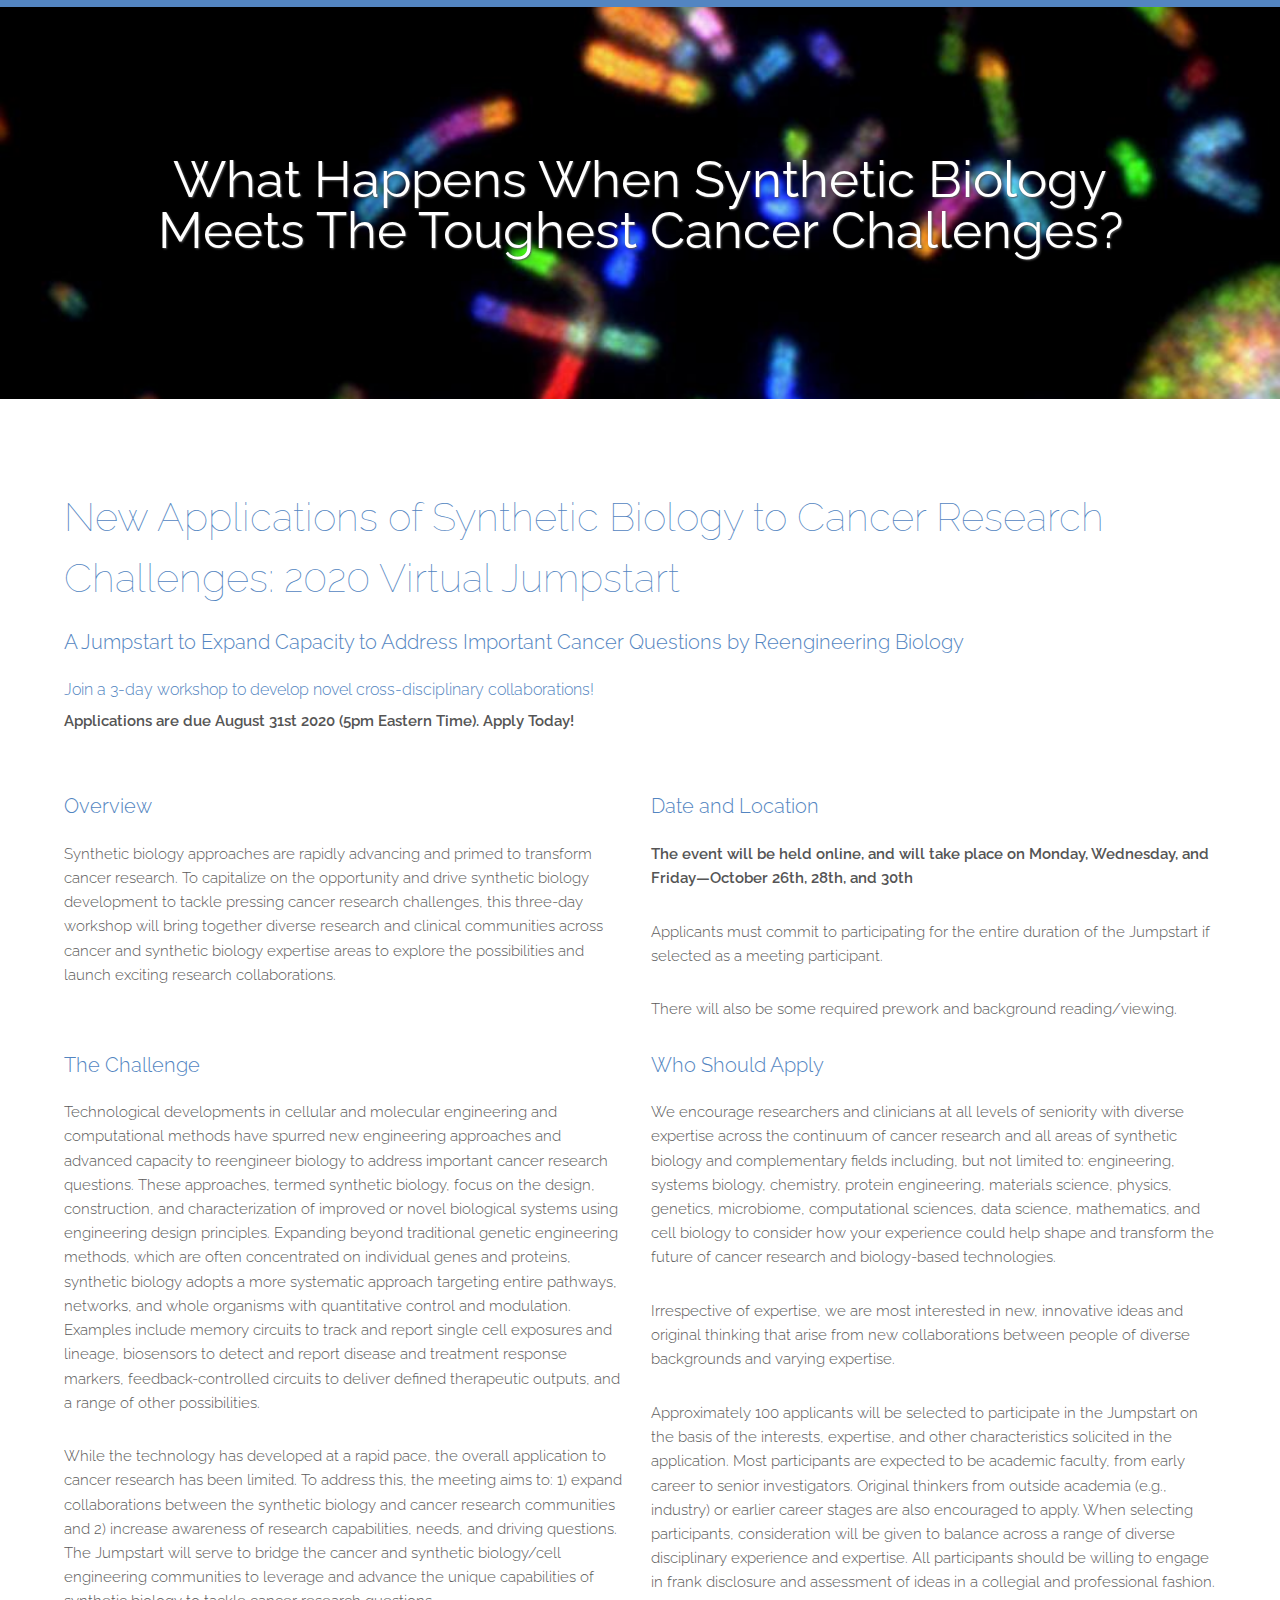
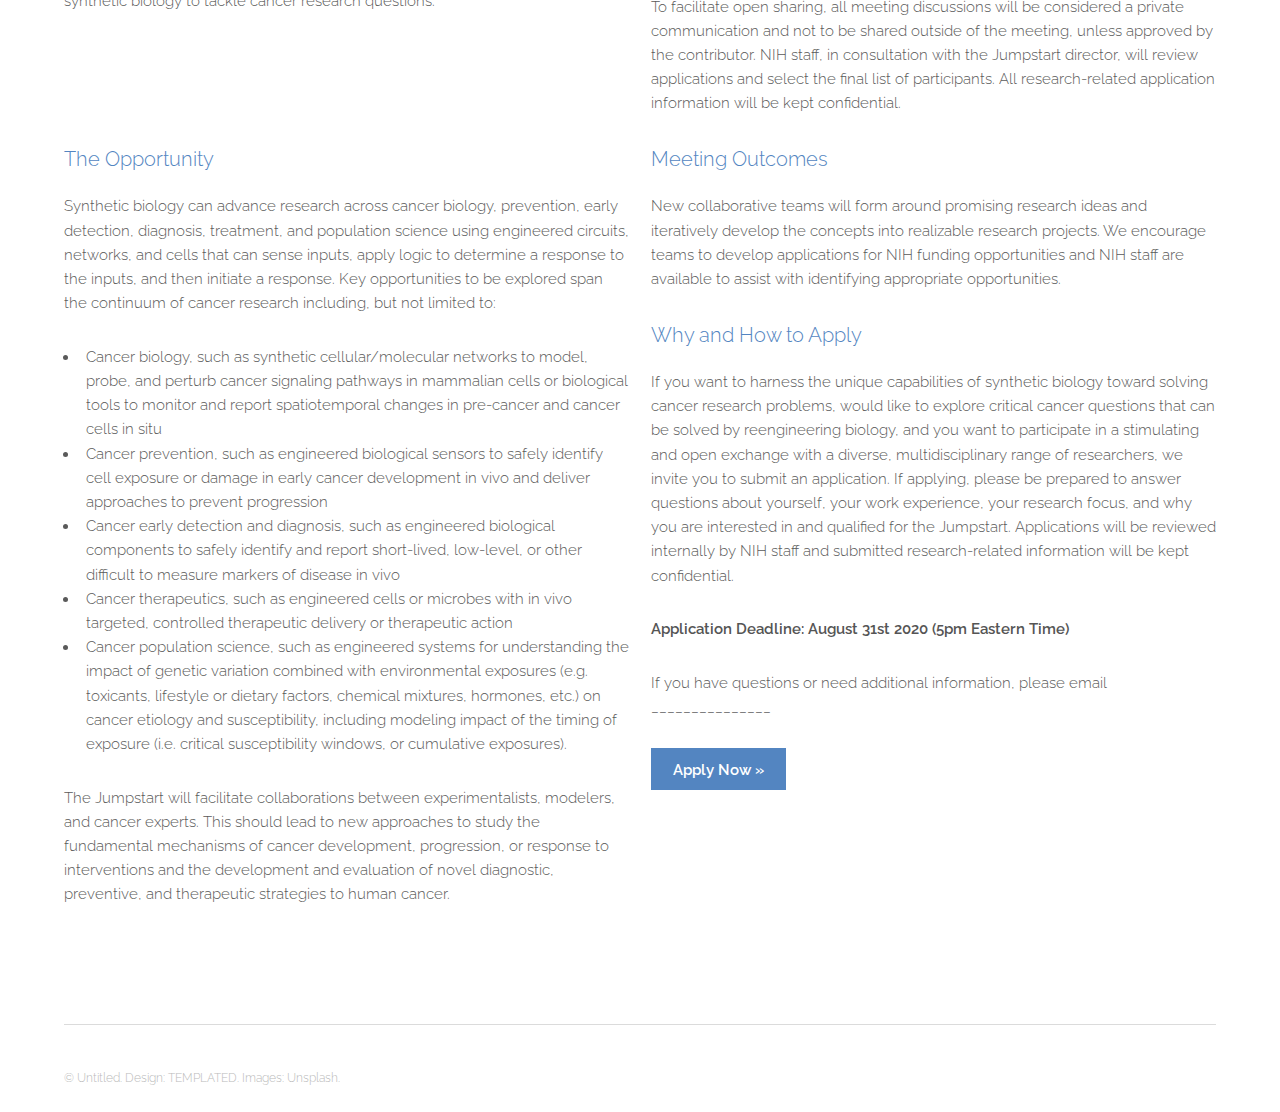
==== commit f6378013: "two columns" ====
--- a/index.html
+++ b/index.html
@@ -6,7 +6,7 @@
 -->
 <html>
   <head>
-    <title>New Applications of Synthetic Biology to Cancer Research Challenges: 2020 Virtual Jumpstart</title>
+    <title>Synbio + Cancer</title>
     <meta charset="utf-8" />
     <meta name="viewport" content="width=device-width, initial-scale=1" />
     <link rel="stylesheet" href="assets/css/main.css" />
@@ -16,7 +16,7 @@
     <!-- Header -->
       <header id="header">
         <div class="inner">
-          <a href="index.html" class="logo">Home</a>
+          <!--<a href="index.html" class="logo">Home</a>-->
           <nav id="nav">
             <!--<a href="contact.html">Contact</a>-->
           </nav>
@@ -36,21 +36,36 @@
             <h2>New Applications of Synthetic Biology to Cancer Research Challenges: 2020 Virtual Jumpstart</h2>
             <h3>A Jumpstart to Expand Capacity to Address Important Cancer Questions by Reengineering Biology</h3>
             <h4>Join a 3-day workshop to develop novel cross-disciplinary collaborations!</h4>
-            <p><strong>Applications are due ____________ Apply Today!</strong></p>
+            <p><strong>Applications are due August 31st 2020 (5pm Eastern Time). Apply Today!</strong></p>
           </header>
           <article>
-            <h3>Overview</h3>
-            <p>Synthetic biology approaches are rapidly advancing and primed to transform cancer research. To capitalize on the opportunity and drive synthetic biology development to tackle pressing cancer research challenges, this three-day workshop will bring together diverse research and clinical communities across cancer and synthetic biology expertise areas to explore the possibilities and launch exciting research collaborations.</p>
-            <h3>Date and Location</h3>
-            <p><strong>The event will be held online, and will take place on Monday, Wednesday, and Friday&mdash;October 26th, 28th, and 30th</strong></p>
-            <p>Applicants must commit to participating for the entire duration of the Jumpstart if selected as a meeting participant.</p>
-            <h3>The Challenge</h3>
-            <p>Technological developments in cellular and molecular engineering and computational methods have spurred new engineering approaches and advanced capacity to reengineer biology to address important cancer research questions. These approaches, termed synthetic biology, focus on the design, construction, and characterization of improved or novel biological systems using engineering design principles. Expanding beyond traditional genetic engineering methods, which are often concentrated on individual genes and proteins, synthetic biology adopts a more systematic approach targeting entire pathways, networks, and whole organisms with quantitative control and modulation. Examples include memory circuits to track and report single cell exposures and lineage, biosensors to detect and report disease and treatment response markers, feedback-controlled circuits to deliver defined therapeutic outputs, and a range of other possibilities.</p>
-            <p>While the technology has developed at a rapid pace, the overall application to cancer research has been limited. To address this, the meeting aims to: 1) expand collaborations between the synthetic biology and cancer research communities and 2) increase awareness of research capabilities, needs, and driving questions. The Jumpstart will serve to bridge the cancer and synthetic biology/cell engineering communities to leverage and advance the unique capabilities of synthetic biology to tackle cancer research questions.</p>
-            <h3>Who Should Apply</h3>
-            <p>We encourage researchers and clinicians at all levels of seniority with diverse expertise across the continuum of cancer research and all areas of synthetic biology and complementary fields including, but not limited to: engineering, systems biology, chemistry, protein engineering, materials science, physics, genetics, microbiome, computational sciences, data science, mathematics, and cell biology to consider how your experience could help shape and transform the future of cancer research and biology-based technologies.</p>
-            <p>Irrespective of expertise, we are most interested in new, innovative ideas and original thinking that arise from new collaborations between people of diverse backgrounds and varying expertise.</p>
-            <p>Approximately 100 applicants will be selected to participate in the Jumpstart on the basis of the interests, expertise, and other characteristics solicited in the application. Most participants are expected to be academic faculty, from early career to senior investigators. Original thinkers from outside academia (e.g., industry) or earlier career stages are also encouraged to apply. When selecting participants, consideration will be given to balance across a range of diverse disciplinary experience and expertise. All participants should be willing to engage in frank disclosure and assessment of ideas in a collegial and professional fashion. To facilitate open sharing, all meeting discussions will be considered a private communication and not to be shared outside of the meeting, unless approved by the contributor. NIH staff, in consultation with the Jumpstart director, will review applications and select the final list of participants. All research-related application information will be kept confidential.</p>
+            <div class="row">
+              <div class="6u 12u$(small)">
+                <h3>Overview</h3>
+                <p>Synthetic biology approaches are rapidly advancing and primed to transform cancer research. To capitalize on the opportunity and drive synthetic biology development to tackle pressing cancer research challenges, this three-day workshop will bring together diverse research and clinical communities across cancer and synthetic biology expertise areas to explore the possibilities and launch exciting research collaborations.</p>
+              </div>
+              <div class="6u 12u$(small)">
+                <h3>Date and Location</h3>
+                <p><strong>The event will be held online, and will take place on Monday, Wednesday, and Friday&mdash;October 26th, 28th, and 30th</strong></p>
+                <p>Applicants must commit to participating for the entire duration of the Jumpstart if selected as a meeting participant.</p>
+                <p>There will also be some required prework and background reading/viewing.</p>
+              </div>
+            </div>
+            <div class="row">
+              <div class="6u 12u$(small)">
+                <h3>The Challenge</h3>
+                <p>Technological developments in cellular and molecular engineering and computational methods have spurred new engineering approaches and advanced capacity to reengineer biology to address important cancer research questions. These approaches, termed synthetic biology, focus on the design, construction, and characterization of improved or novel biological systems using engineering design principles. Expanding beyond traditional genetic engineering methods, which are often concentrated on individual genes and proteins, synthetic biology adopts a more systematic approach targeting entire pathways, networks, and whole organisms with quantitative control and modulation. Examples include memory circuits to track and report single cell exposures and lineage, biosensors to detect and report disease and treatment response markers, feedback-controlled circuits to deliver defined therapeutic outputs, and a range of other possibilities.</p>
+                <p>While the technology has developed at a rapid pace, the overall application to cancer research has been limited. To address this, the meeting aims to: 1) expand collaborations between the synthetic biology and cancer research communities and 2) increase awareness of research capabilities, needs, and driving questions. The Jumpstart will serve to bridge the cancer and synthetic biology/cell engineering communities to leverage and advance the unique capabilities of synthetic biology to tackle cancer research questions.</p>
+              </div>
+              <div class="6u 12u$(small)">
+                <h3>Who Should Apply</h3>
+                <p>We encourage researchers and clinicians at all levels of seniority with diverse expertise across the continuum of cancer research and all areas of synthetic biology and complementary fields including, but not limited to: engineering, systems biology, chemistry, protein engineering, materials science, physics, genetics, microbiome, computational sciences, data science, mathematics, and cell biology to consider how your experience could help shape and transform the future of cancer research and biology-based technologies.</p>
+                <p>Irrespective of expertise, we are most interested in new, innovative ideas and original thinking that arise from new collaborations between people of diverse backgrounds and varying expertise.</p>
+                <p>Approximately 100 applicants will be selected to participate in the Jumpstart on the basis of the interests, expertise, and other characteristics solicited in the application. Most participants are expected to be academic faculty, from early career to senior investigators. Original thinkers from outside academia (e.g., industry) or earlier career stages are also encouraged to apply. When selecting participants, consideration will be given to balance across a range of diverse disciplinary experience and expertise. All participants should be willing to engage in frank disclosure and assessment of ideas in a collegial and professional fashion. To facilitate open sharing, all meeting discussions will be considered a private communication and not to be shared outside of the meeting, unless approved by the contributor. NIH staff, in consultation with the Jumpstart director, will review applications and select the final list of participants. All research-related application information will be kept confidential.</p>
+              </div>
+            </div>
+            <div class="row">
+              <div class="6u 12u$(small)">
             <h3>The Opportunity</h3>
             <p>Synthetic biology can advance research across cancer biology, prevention, early detection, diagnosis, treatment, and population science using engineered circuits, networks, and cells that can sense inputs, apply logic to determine a response to the inputs, and then initiate a response. Key opportunities to be explored span the continuum of cancer research including, but not limited to:</p>
             <ul>
@@ -61,53 +76,59 @@
               <li>Cancer population science, such as engineered systems for understanding the impact of genetic variation combined with environmental exposures (e.g. toxicants, lifestyle or dietary factors, chemical mixtures, hormones, etc.) on cancer etiology and susceptibility, including modeling impact of the timing of exposure (i.e. critical susceptibility windows, or cumulative exposures). </li>
             </ul>
             <p>The Jumpstart will facilitate collaborations between experimentalists, modelers, and cancer experts. This should lead to new approaches to study the fundamental mechanisms of cancer development, progression, or response to interventions and the development and evaluation of novel diagnostic, preventive, and therapeutic strategies to human cancer.</p>
+              </div>
+              <div class="6u 12u$(small)">
             <h3>Meeting Outcomes</h3>
             <p>New collaborative teams will form around promising research ideas and iteratively develop the concepts into realizable research projects. We encourage teams to develop applications for NIH funding opportunities and NIH staff are available to assist with identifying appropriate opportunities.</p>
             <h3>Why and How to Apply</h3>
             <p>If you want to harness the unique capabilities of synthetic biology toward solving cancer research problems, would like to explore critical cancer questions that can be solved by reengineering biology, and you want to participate in a stimulating and open exchange with a diverse, multidisciplinary range of researchers, we invite you to submit an application. If applying, please be prepared to answer questions about yourself, your work experience, your research focus, and why you are interested in and qualified for the Jumpstart. Applications will be reviewed internally by NIH staff and submitted research-related information will be kept confidential.</p>
-            <p>Application Deadline: __________________</p>
+            <p><strong>Application Deadline: August 31st 2020 (5pm Eastern Time)</strong></p>
             <p>If you have questions or need additional information, please email _______________</p>
             <a class='button special' href="https://forms.gle/5V4Y7sqjoJto4zhi8" target="_blank">Apply Now&nbsp;»</a>
+              </div>
+              </div>
           </article>
         </div>
       </section>
 
-    <!-- Two
+      <!-- Two
       <section id="two" class="wrapper style1 special">
         <div class="inner">
           <header>
-            <h2>New Applications of Synthetic Biology to Cancer Research Challenges: 2020 Virtual Jumpstart</h2>
-            <p>A Jumpstart to Expand Capacity to Address Important Cancer Questions by Reengineering Biology</p>
-            <p><strong><em>Join a 3-day workshop to develop novel cross-disciplinary collaborations!</em></strong></p>
+            <h2>Join Our Virtual Micro Labs</h2>
           </header>
           <div class="flex flex-4">
             <div class="box person">
               <div class="image round">
-                <img src="images/pic03.jpg" alt="Person 1" />
+                <img src="images/pic03.jpg" alt="Image 1" />
               </div>
-              <h3>Magna</h3>
-              <p>Cipdum dolor</p>
+              <h3>Micro Lab 1</h3>
+              <p>Description...</p>
+              <a class="button alt" href="">Register&nbsp;»</a>
             </div>
             <div class="box person">
               <div class="image round">
-                <img src="images/pic04.jpg" alt="Person 2" />
+                <img src="images/pic04.jpg" alt="Image 2" />
               </div>
-              <h3>Ipsum</h3>
-              <p>Vestibulum comm</p>
+              <h3>Micro Lab 2</h3>
+              <p>Description...</p>
+              <a class="button alt" href="">Register&nbsp;»</a>
             </div>
             <div class="box person">
               <div class="image round">
-                <img src="images/pic05.jpg" alt="Person 3" />
+                <img src="images/pic05.jpg" alt="Image 3" />
               </div>
-              <h3>Tempus</h3>
-              <p>Fusce pellentes</p>
+              <h3>Micro Lab 3</h3>
+              <p>Description...</p>
+              <a class="button alt" href="">Register&nbsp;»</a>
             </div>
             <div class="box person">
               <div class="image round">
-                <img src="images/pic06.jpg" alt="Person 4" />
+                <img src="images/pic06.jpg" alt="Image 4" />
               </div>
-              <h3>Dolore</h3>
-              <p>Praesent placer</p>
+              <h3>Micro Lab 4</h3>
+              <p>Description...</p>
+              <a class="button alt" href="">Register&nbsp;»</a>
             </div>
           </div>
         </div>
@@ -120,13 +141,13 @@
             <div class="copyright">
               &copy; Untitled. Design: <a href="https://templated.co">TEMPLATED</a>. Images: <a href="https://unsplash.com">Unsplash</a>.
             </div>
-            <ul class="icons">
+            <!--<ul class="icons">
               <li><a href="#" class="icon fa-facebook"><span class="label">Facebook</span></a></li>
               <li><a href="#" class="icon fa-twitter"><span class="label">Twitter</span></a></li>
               <li><a href="#" class="icon fa-linkedin"><span class="label">linkedIn</span></a></li>
               <li><a href="#" class="icon fa-pinterest-p"><span class="label">Pinterest</span></a></li>
               <li><a href="#" class="icon fa-vimeo"><span class="label">Vimeo</span></a></li>
-            </ul>
+            </ul>-->
           </div>
         </div>
       </footer>
--- a/assets/css/main.css
+++ b/assets/css/main.css
@@ -1848,11 +1848,11 @@
     @media screen and (max-width: 480px) {
 
       section.wrapper, article.wrapper {
-        text-align: center;
+        text-align: left;
       }
 
         section.wrapper article, article.wrapper article {
-          text-align: center;
+          text-align: left;
         }
 
     }
@@ -2626,7 +2626,7 @@
     input[type="button"].alt,
     button.alt,
     .button.alt {
-      background-color: transparent;
+      background-color: white;
       box-shadow: inset 0 0 0 2px #dbdbdb;
       color: #555 !important;
     }
@@ -2950,11 +2950,12 @@
 
     #banner h1 {
       font-size: 3.5em;
-      font-weight: 100;
+      font-weight: 400;
       color: #fff;
       line-height: 1em;
       margin: 0 0 0.5em 0;
       padding: 0 2em;
+      text-shadow: 1px 1px 2px #555
     }
 
     #banner p {
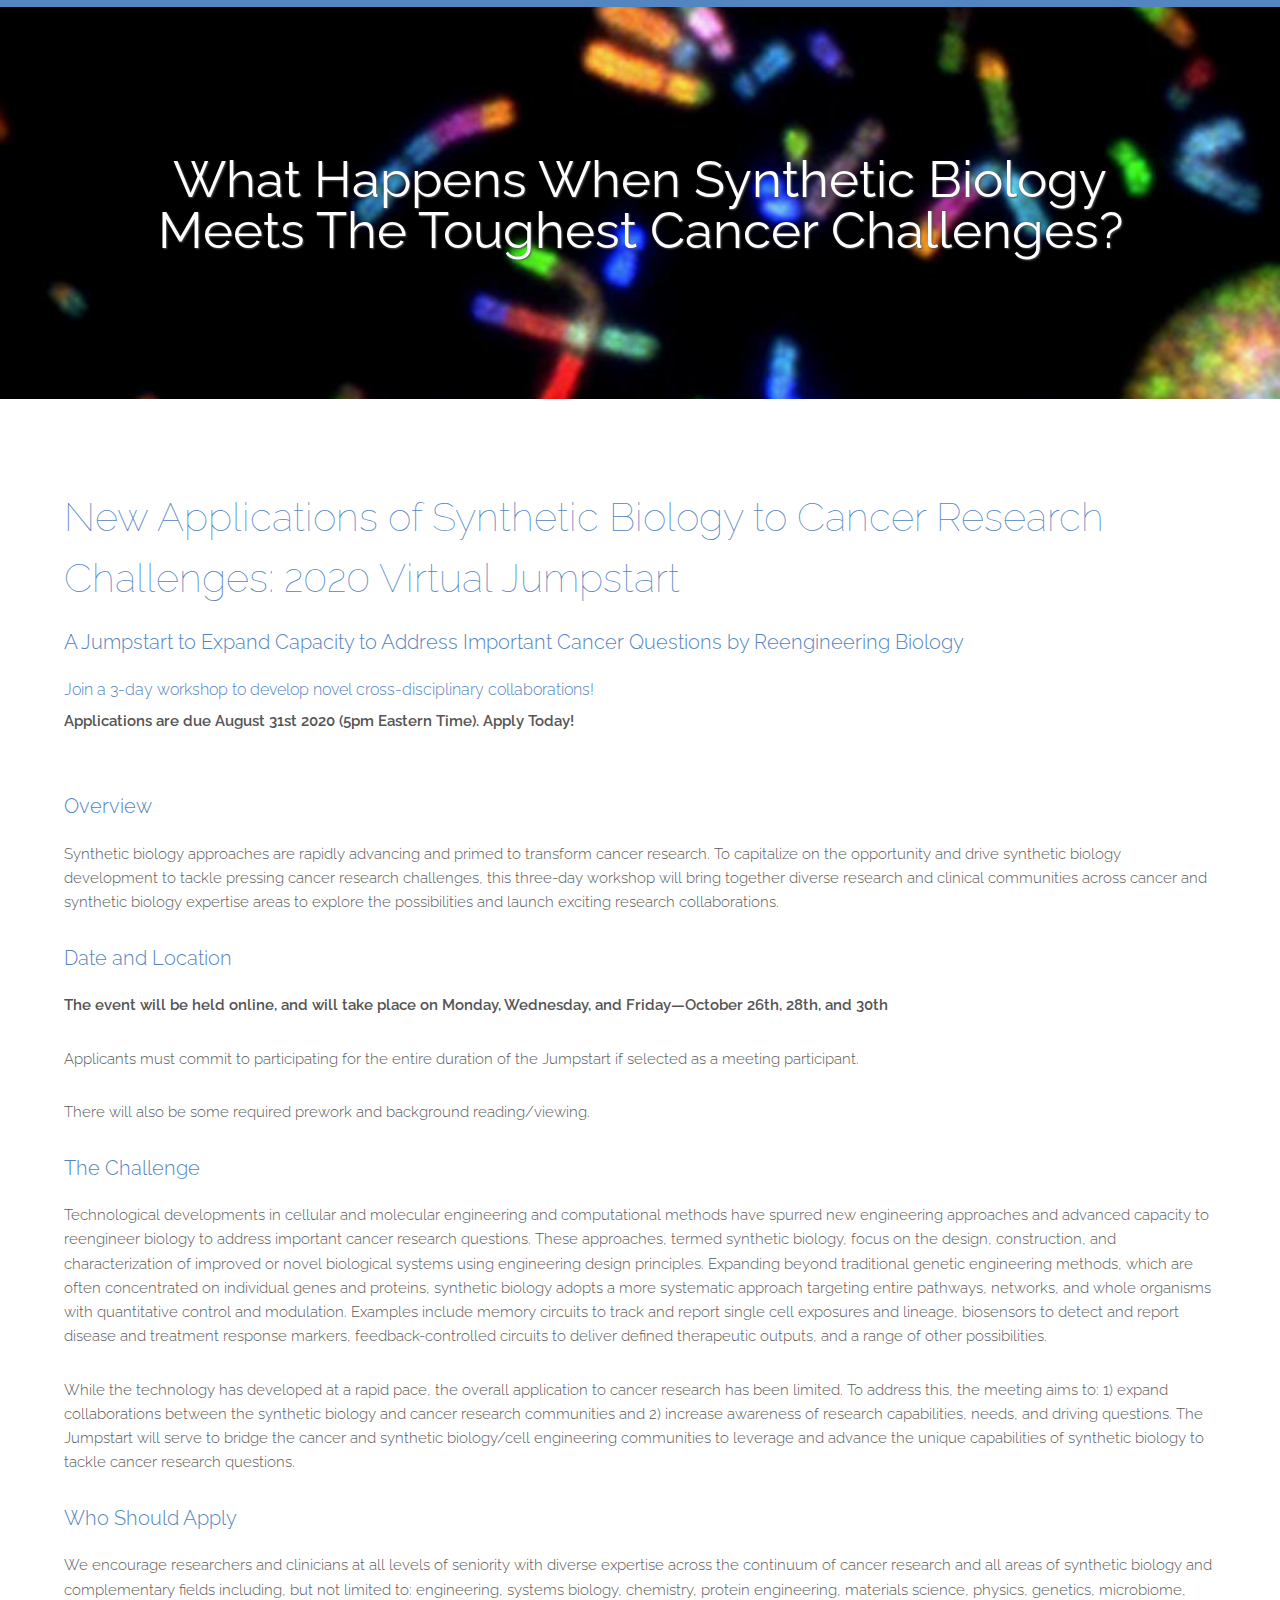
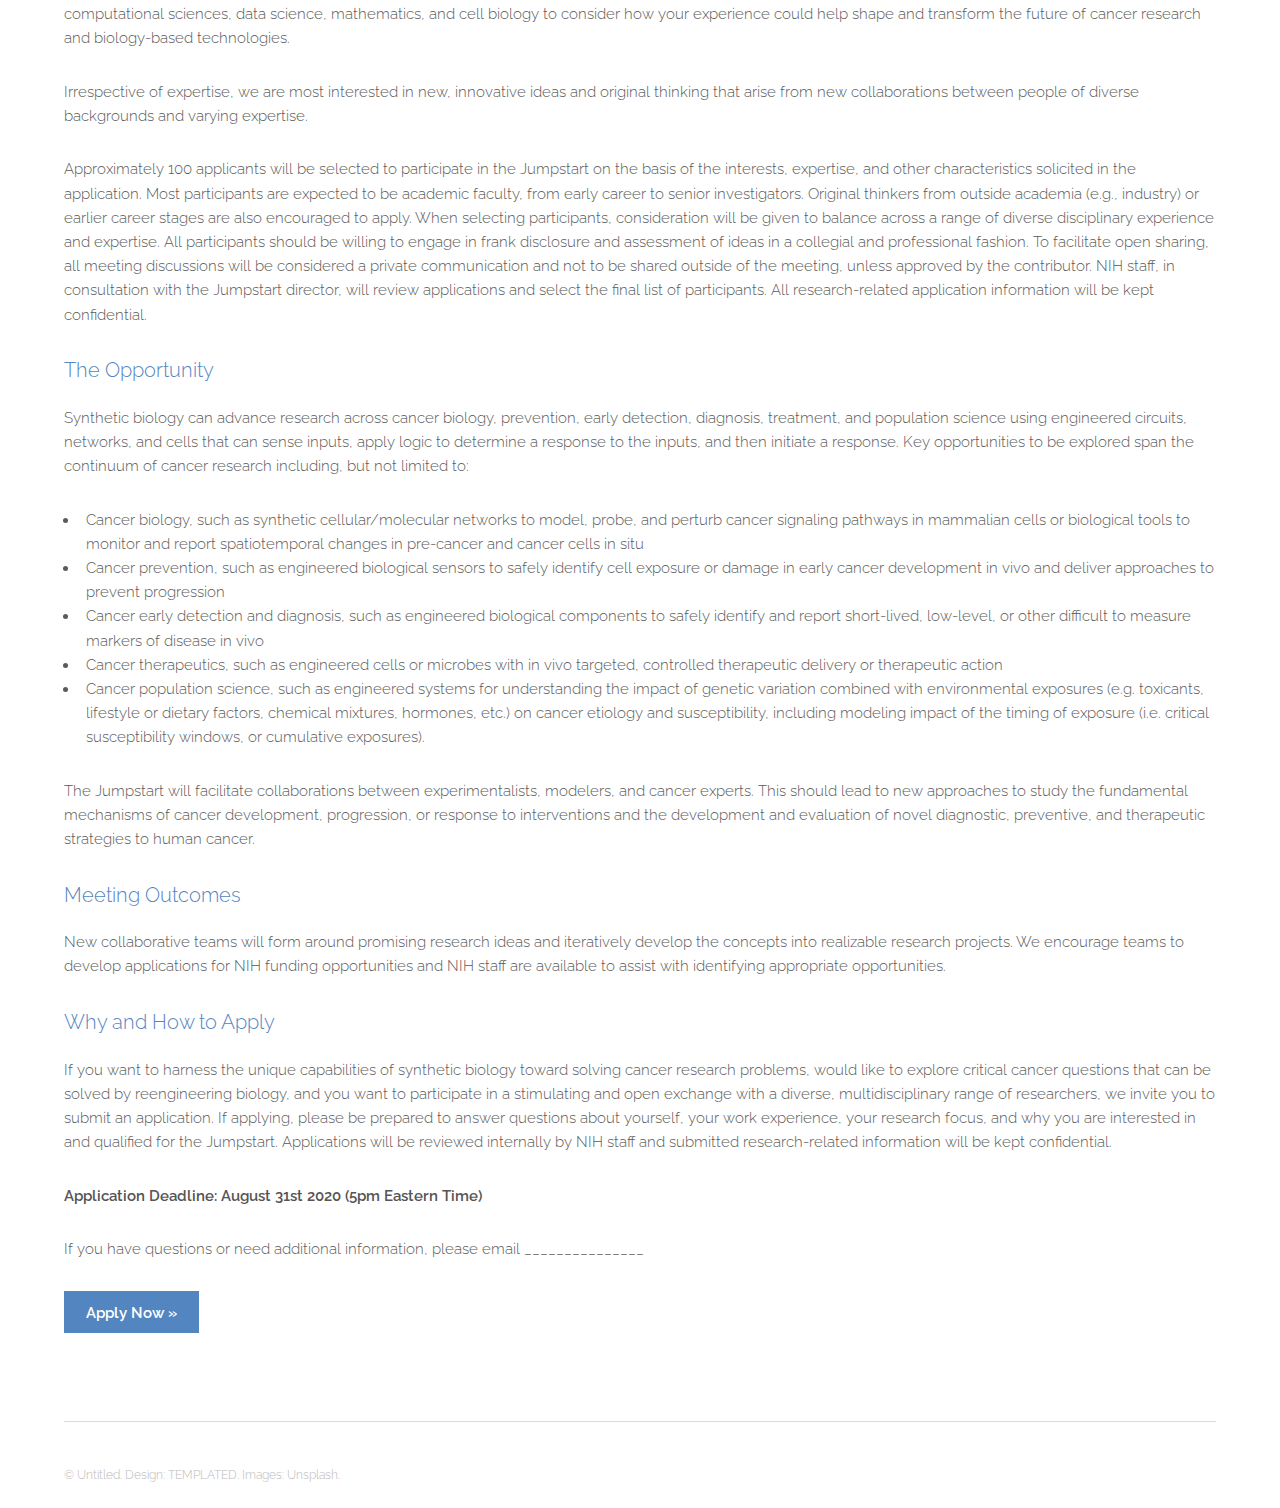
==== commit 01710fd6: "removed columns" ====
--- a/index.html
+++ b/index.html
@@ -39,33 +39,19 @@
             <p><strong>Applications are due August 31st 2020 (5pm Eastern Time). Apply Today!</strong></p>
           </header>
           <article>
-            <div class="row">
-              <div class="6u 12u$(small)">
-                <h3>Overview</h3>
-                <p>Synthetic biology approaches are rapidly advancing and primed to transform cancer research. To capitalize on the opportunity and drive synthetic biology development to tackle pressing cancer research challenges, this three-day workshop will bring together diverse research and clinical communities across cancer and synthetic biology expertise areas to explore the possibilities and launch exciting research collaborations.</p>
-              </div>
-              <div class="6u 12u$(small)">
-                <h3>Date and Location</h3>
-                <p><strong>The event will be held online, and will take place on Monday, Wednesday, and Friday&mdash;October 26th, 28th, and 30th</strong></p>
-                <p>Applicants must commit to participating for the entire duration of the Jumpstart if selected as a meeting participant.</p>
-                <p>There will also be some required prework and background reading/viewing.</p>
-              </div>
-            </div>
-            <div class="row">
-              <div class="6u 12u$(small)">
-                <h3>The Challenge</h3>
-                <p>Technological developments in cellular and molecular engineering and computational methods have spurred new engineering approaches and advanced capacity to reengineer biology to address important cancer research questions. These approaches, termed synthetic biology, focus on the design, construction, and characterization of improved or novel biological systems using engineering design principles. Expanding beyond traditional genetic engineering methods, which are often concentrated on individual genes and proteins, synthetic biology adopts a more systematic approach targeting entire pathways, networks, and whole organisms with quantitative control and modulation. Examples include memory circuits to track and report single cell exposures and lineage, biosensors to detect and report disease and treatment response markers, feedback-controlled circuits to deliver defined therapeutic outputs, and a range of other possibilities.</p>
-                <p>While the technology has developed at a rapid pace, the overall application to cancer research has been limited. To address this, the meeting aims to: 1) expand collaborations between the synthetic biology and cancer research communities and 2) increase awareness of research capabilities, needs, and driving questions. The Jumpstart will serve to bridge the cancer and synthetic biology/cell engineering communities to leverage and advance the unique capabilities of synthetic biology to tackle cancer research questions.</p>
-              </div>
-              <div class="6u 12u$(small)">
-                <h3>Who Should Apply</h3>
-                <p>We encourage researchers and clinicians at all levels of seniority with diverse expertise across the continuum of cancer research and all areas of synthetic biology and complementary fields including, but not limited to: engineering, systems biology, chemistry, protein engineering, materials science, physics, genetics, microbiome, computational sciences, data science, mathematics, and cell biology to consider how your experience could help shape and transform the future of cancer research and biology-based technologies.</p>
-                <p>Irrespective of expertise, we are most interested in new, innovative ideas and original thinking that arise from new collaborations between people of diverse backgrounds and varying expertise.</p>
-                <p>Approximately 100 applicants will be selected to participate in the Jumpstart on the basis of the interests, expertise, and other characteristics solicited in the application. Most participants are expected to be academic faculty, from early career to senior investigators. Original thinkers from outside academia (e.g., industry) or earlier career stages are also encouraged to apply. When selecting participants, consideration will be given to balance across a range of diverse disciplinary experience and expertise. All participants should be willing to engage in frank disclosure and assessment of ideas in a collegial and professional fashion. To facilitate open sharing, all meeting discussions will be considered a private communication and not to be shared outside of the meeting, unless approved by the contributor. NIH staff, in consultation with the Jumpstart director, will review applications and select the final list of participants. All research-related application information will be kept confidential.</p>
-              </div>
-            </div>
-            <div class="row">
-              <div class="6u 12u$(small)">
+            <h3>Overview</h3>
+            <p>Synthetic biology approaches are rapidly advancing and primed to transform cancer research. To capitalize on the opportunity and drive synthetic biology development to tackle pressing cancer research challenges, this three-day workshop will bring together diverse research and clinical communities across cancer and synthetic biology expertise areas to explore the possibilities and launch exciting research collaborations.</p>
+            <h3>Date and Location</h3>
+            <p><strong>The event will be held online, and will take place on Monday, Wednesday, and Friday&mdash;October 26th, 28th, and 30th</strong></p>
+            <p>Applicants must commit to participating for the entire duration of the Jumpstart if selected as a meeting participant.</p>
+            <p>There will also be some required prework and background reading/viewing.</p>
+            <h3>The Challenge</h3>
+            <p>Technological developments in cellular and molecular engineering and computational methods have spurred new engineering approaches and advanced capacity to reengineer biology to address important cancer research questions. These approaches, termed synthetic biology, focus on the design, construction, and characterization of improved or novel biological systems using engineering design principles. Expanding beyond traditional genetic engineering methods, which are often concentrated on individual genes and proteins, synthetic biology adopts a more systematic approach targeting entire pathways, networks, and whole organisms with quantitative control and modulation. Examples include memory circuits to track and report single cell exposures and lineage, biosensors to detect and report disease and treatment response markers, feedback-controlled circuits to deliver defined therapeutic outputs, and a range of other possibilities.</p>
+            <p>While the technology has developed at a rapid pace, the overall application to cancer research has been limited. To address this, the meeting aims to: 1) expand collaborations between the synthetic biology and cancer research communities and 2) increase awareness of research capabilities, needs, and driving questions. The Jumpstart will serve to bridge the cancer and synthetic biology/cell engineering communities to leverage and advance the unique capabilities of synthetic biology to tackle cancer research questions.</p>
+            <h3>Who Should Apply</h3>
+            <p>We encourage researchers and clinicians at all levels of seniority with diverse expertise across the continuum of cancer research and all areas of synthetic biology and complementary fields including, but not limited to: engineering, systems biology, chemistry, protein engineering, materials science, physics, genetics, microbiome, computational sciences, data science, mathematics, and cell biology to consider how your experience could help shape and transform the future of cancer research and biology-based technologies.</p>
+            <p>Irrespective of expertise, we are most interested in new, innovative ideas and original thinking that arise from new collaborations between people of diverse backgrounds and varying expertise.</p>
+            <p>Approximately 100 applicants will be selected to participate in the Jumpstart on the basis of the interests, expertise, and other characteristics solicited in the application. Most participants are expected to be academic faculty, from early career to senior investigators. Original thinkers from outside academia (e.g., industry) or earlier career stages are also encouraged to apply. When selecting participants, consideration will be given to balance across a range of diverse disciplinary experience and expertise. All participants should be willing to engage in frank disclosure and assessment of ideas in a collegial and professional fashion. To facilitate open sharing, all meeting discussions will be considered a private communication and not to be shared outside of the meeting, unless approved by the contributor. NIH staff, in consultation with the Jumpstart director, will review applications and select the final list of participants. All research-related application information will be kept confidential.</p>
             <h3>The Opportunity</h3>
             <p>Synthetic biology can advance research across cancer biology, prevention, early detection, diagnosis, treatment, and population science using engineered circuits, networks, and cells that can sense inputs, apply logic to determine a response to the inputs, and then initiate a response. Key opportunities to be explored span the continuum of cancer research including, but not limited to:</p>
             <ul>
@@ -76,8 +62,6 @@
               <li>Cancer population science, such as engineered systems for understanding the impact of genetic variation combined with environmental exposures (e.g. toxicants, lifestyle or dietary factors, chemical mixtures, hormones, etc.) on cancer etiology and susceptibility, including modeling impact of the timing of exposure (i.e. critical susceptibility windows, or cumulative exposures). </li>
             </ul>
             <p>The Jumpstart will facilitate collaborations between experimentalists, modelers, and cancer experts. This should lead to new approaches to study the fundamental mechanisms of cancer development, progression, or response to interventions and the development and evaluation of novel diagnostic, preventive, and therapeutic strategies to human cancer.</p>
-              </div>
-              <div class="6u 12u$(small)">
             <h3>Meeting Outcomes</h3>
             <p>New collaborative teams will form around promising research ideas and iteratively develop the concepts into realizable research projects. We encourage teams to develop applications for NIH funding opportunities and NIH staff are available to assist with identifying appropriate opportunities.</p>
             <h3>Why and How to Apply</h3>
@@ -85,8 +69,6 @@
             <p><strong>Application Deadline: August 31st 2020 (5pm Eastern Time)</strong></p>
             <p>If you have questions or need additional information, please email _______________</p>
             <a class='button special' href="https://forms.gle/5V4Y7sqjoJto4zhi8" target="_blank">Apply Now&nbsp;»</a>
-              </div>
-              </div>
           </article>
         </div>
       </section>
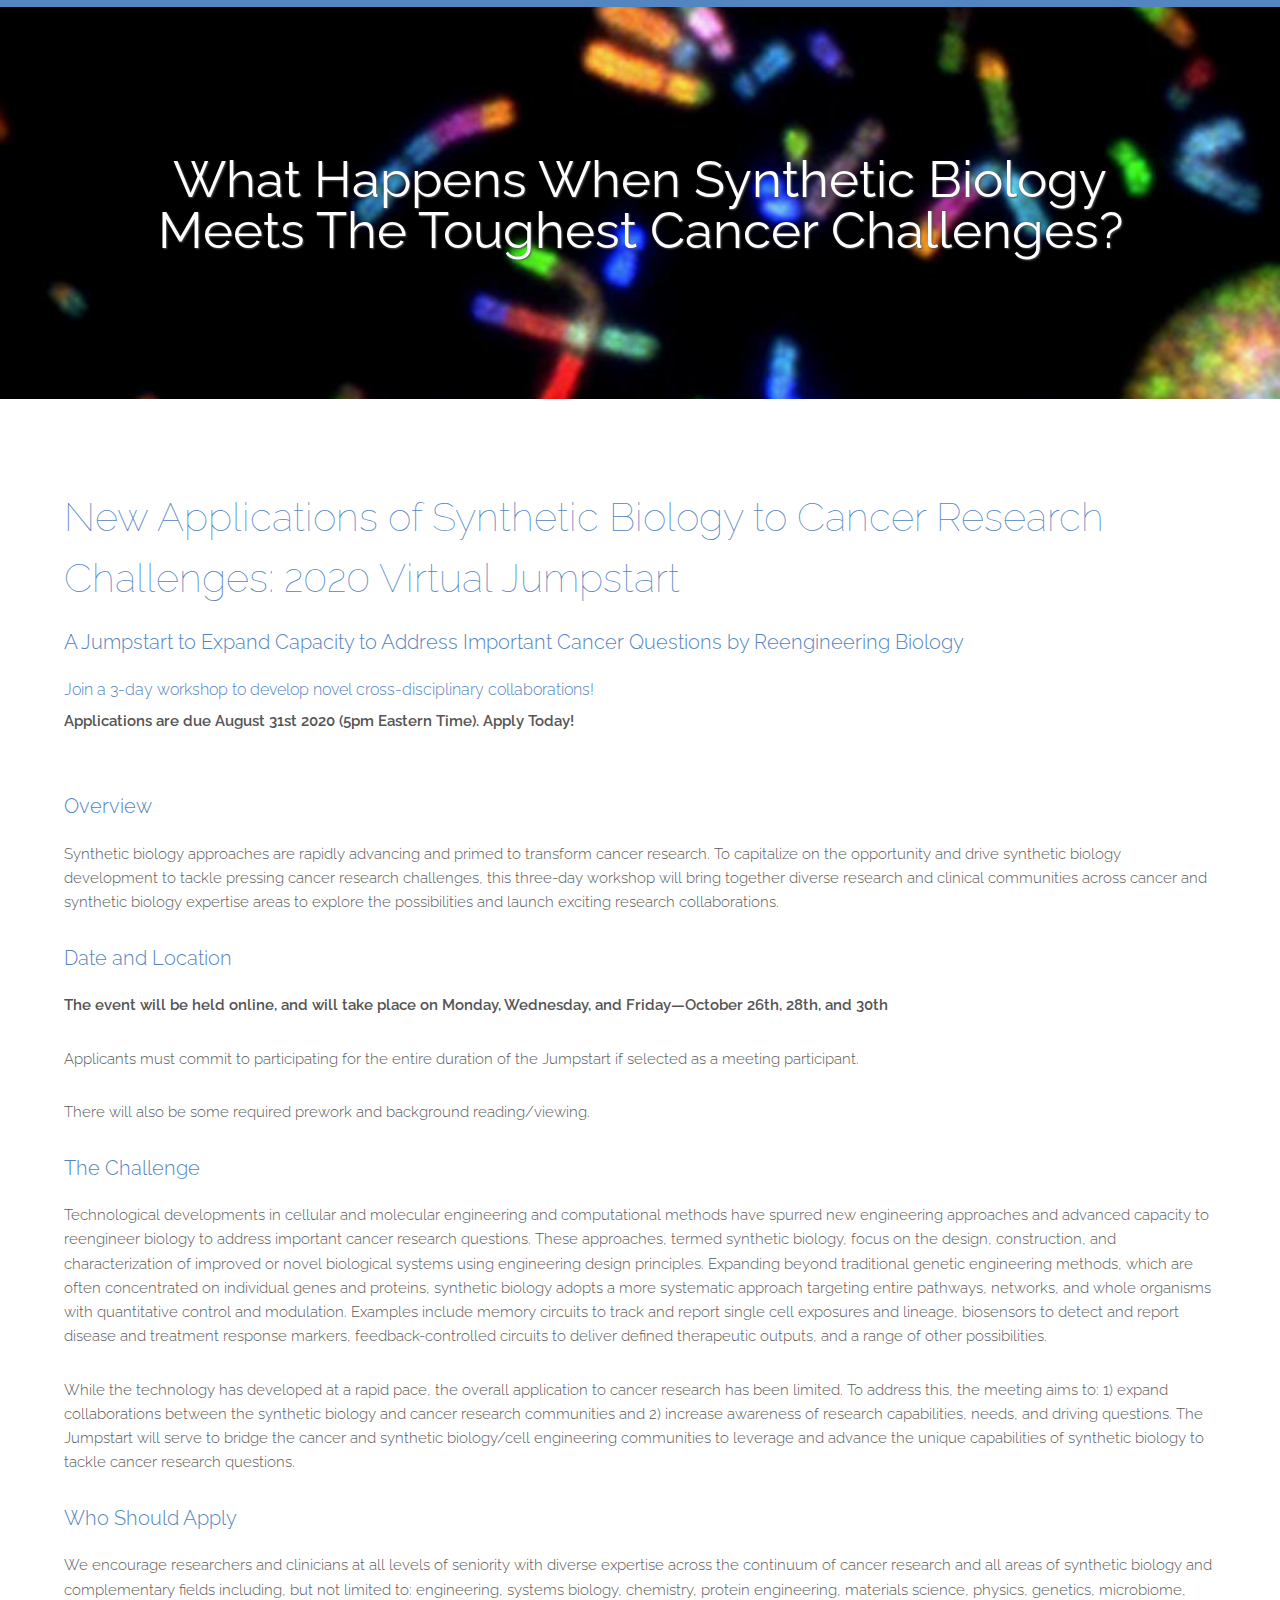
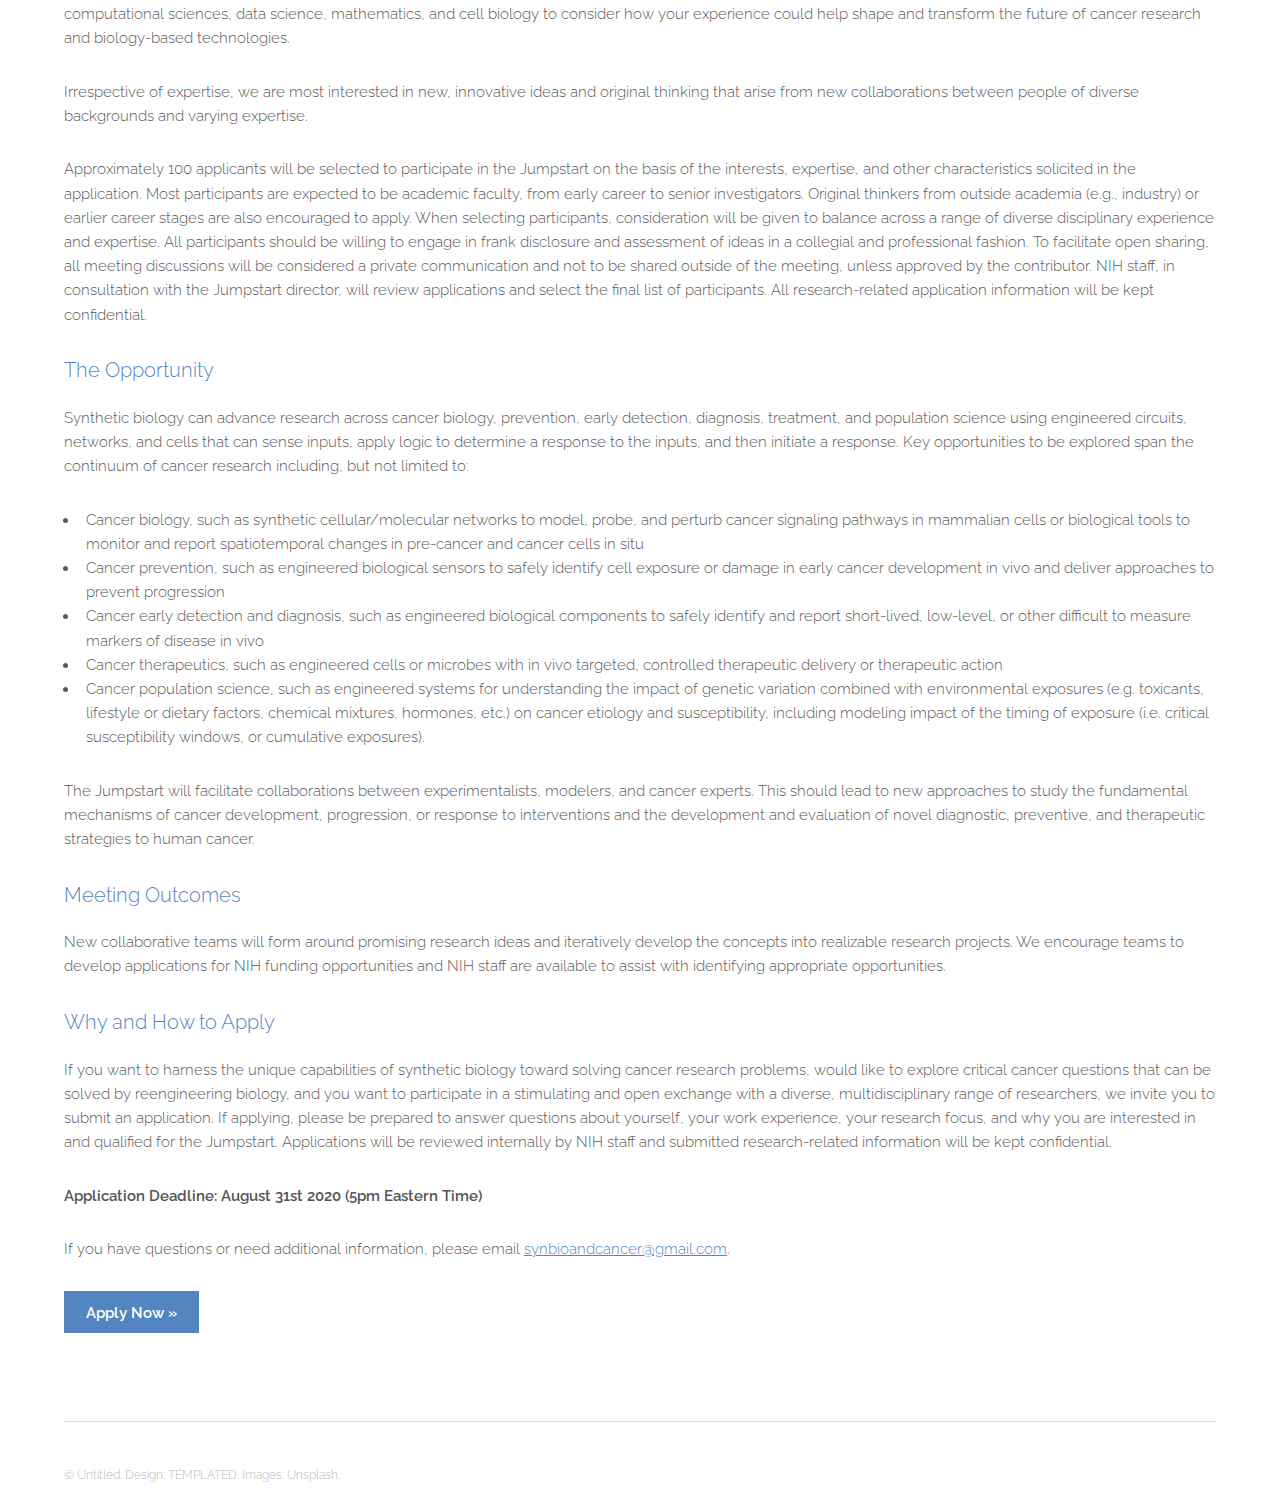
==== commit e3c47c87: "email address" ====
--- a/index.html
+++ b/index.html
@@ -67,7 +67,7 @@
             <h3>Why and How to Apply</h3>
             <p>If you want to harness the unique capabilities of synthetic biology toward solving cancer research problems, would like to explore critical cancer questions that can be solved by reengineering biology, and you want to participate in a stimulating and open exchange with a diverse, multidisciplinary range of researchers, we invite you to submit an application. If applying, please be prepared to answer questions about yourself, your work experience, your research focus, and why you are interested in and qualified for the Jumpstart. Applications will be reviewed internally by NIH staff and submitted research-related information will be kept confidential.</p>
             <p><strong>Application Deadline: August 31st 2020 (5pm Eastern Time)</strong></p>
-            <p>If you have questions or need additional information, please email _______________</p>
+            <p>If you have questions or need additional information, please email <a href="mailto:synbioandcancer@gmail.com">synbioandcancer@gmail.com</a>.</p>
             <a class='button special' href="https://forms.gle/5V4Y7sqjoJto4zhi8" target="_blank">Apply Now&nbsp;»</a>
           </article>
         </div>
